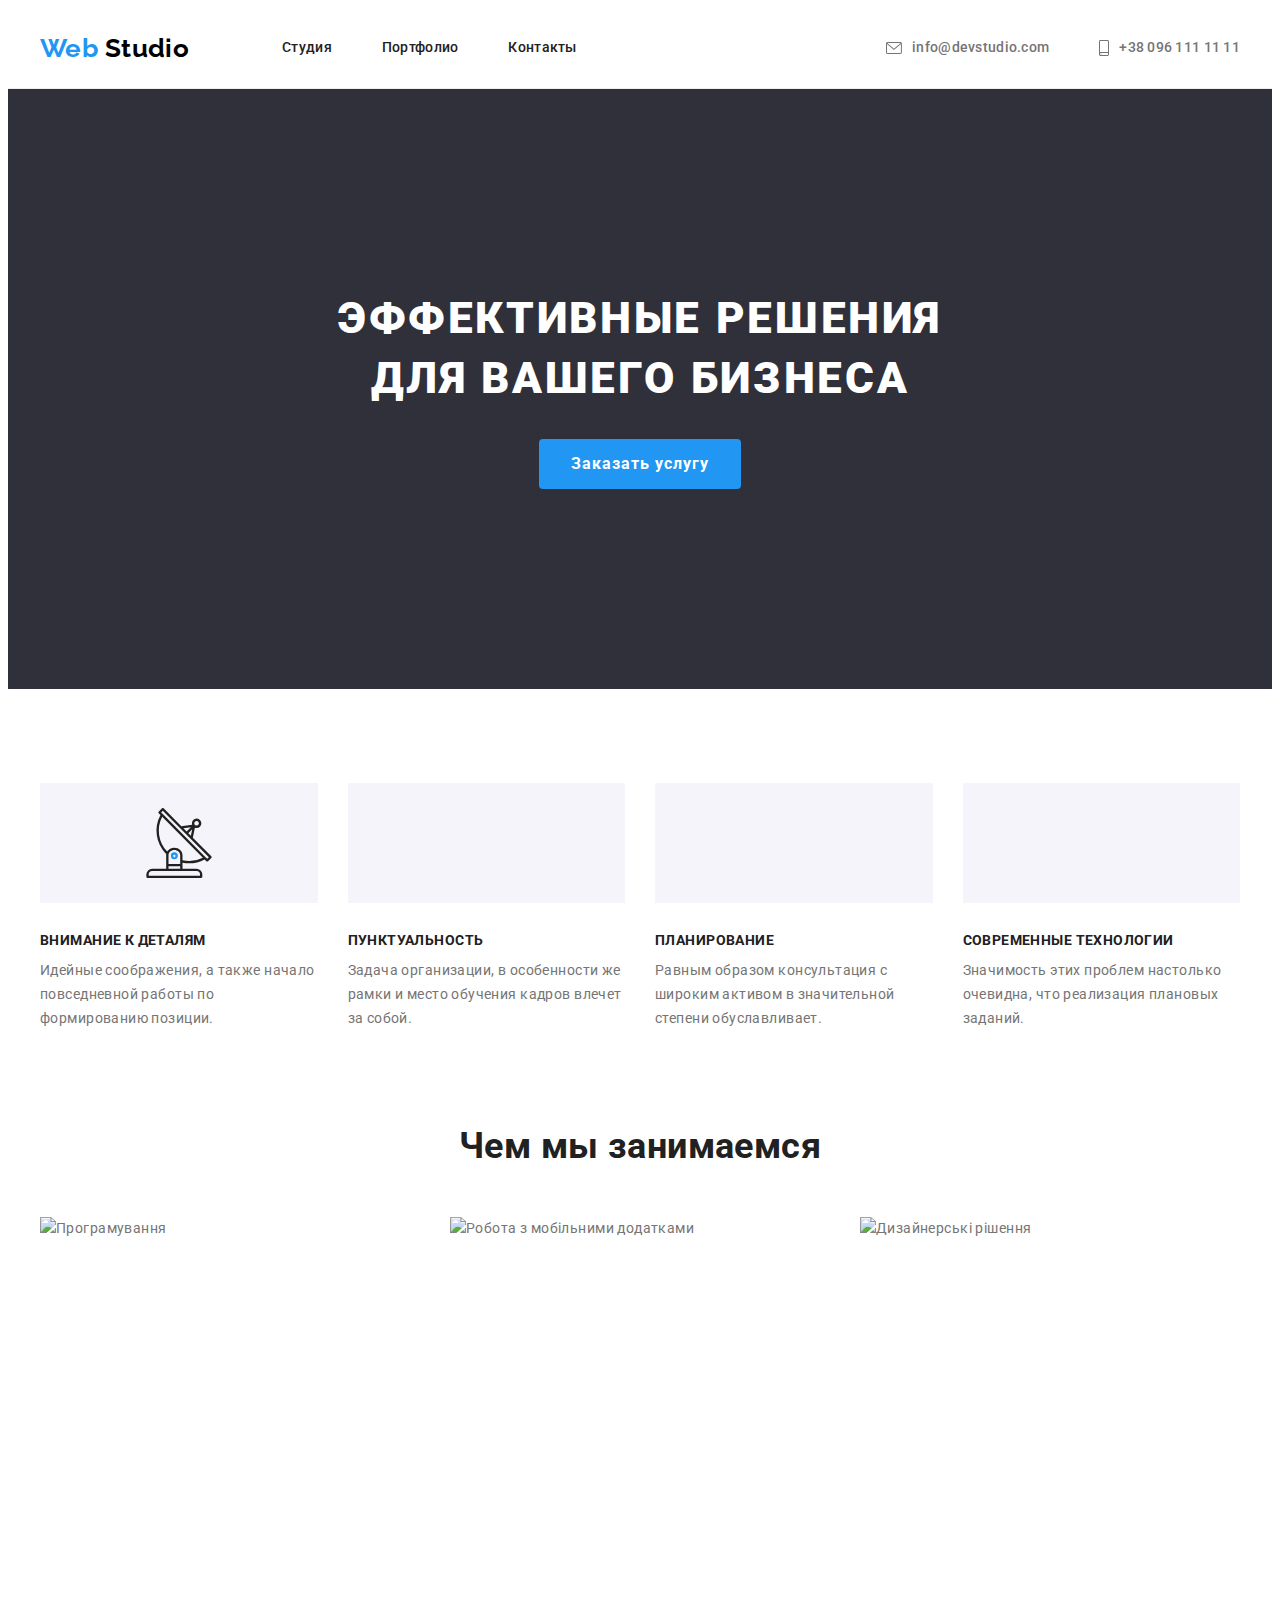
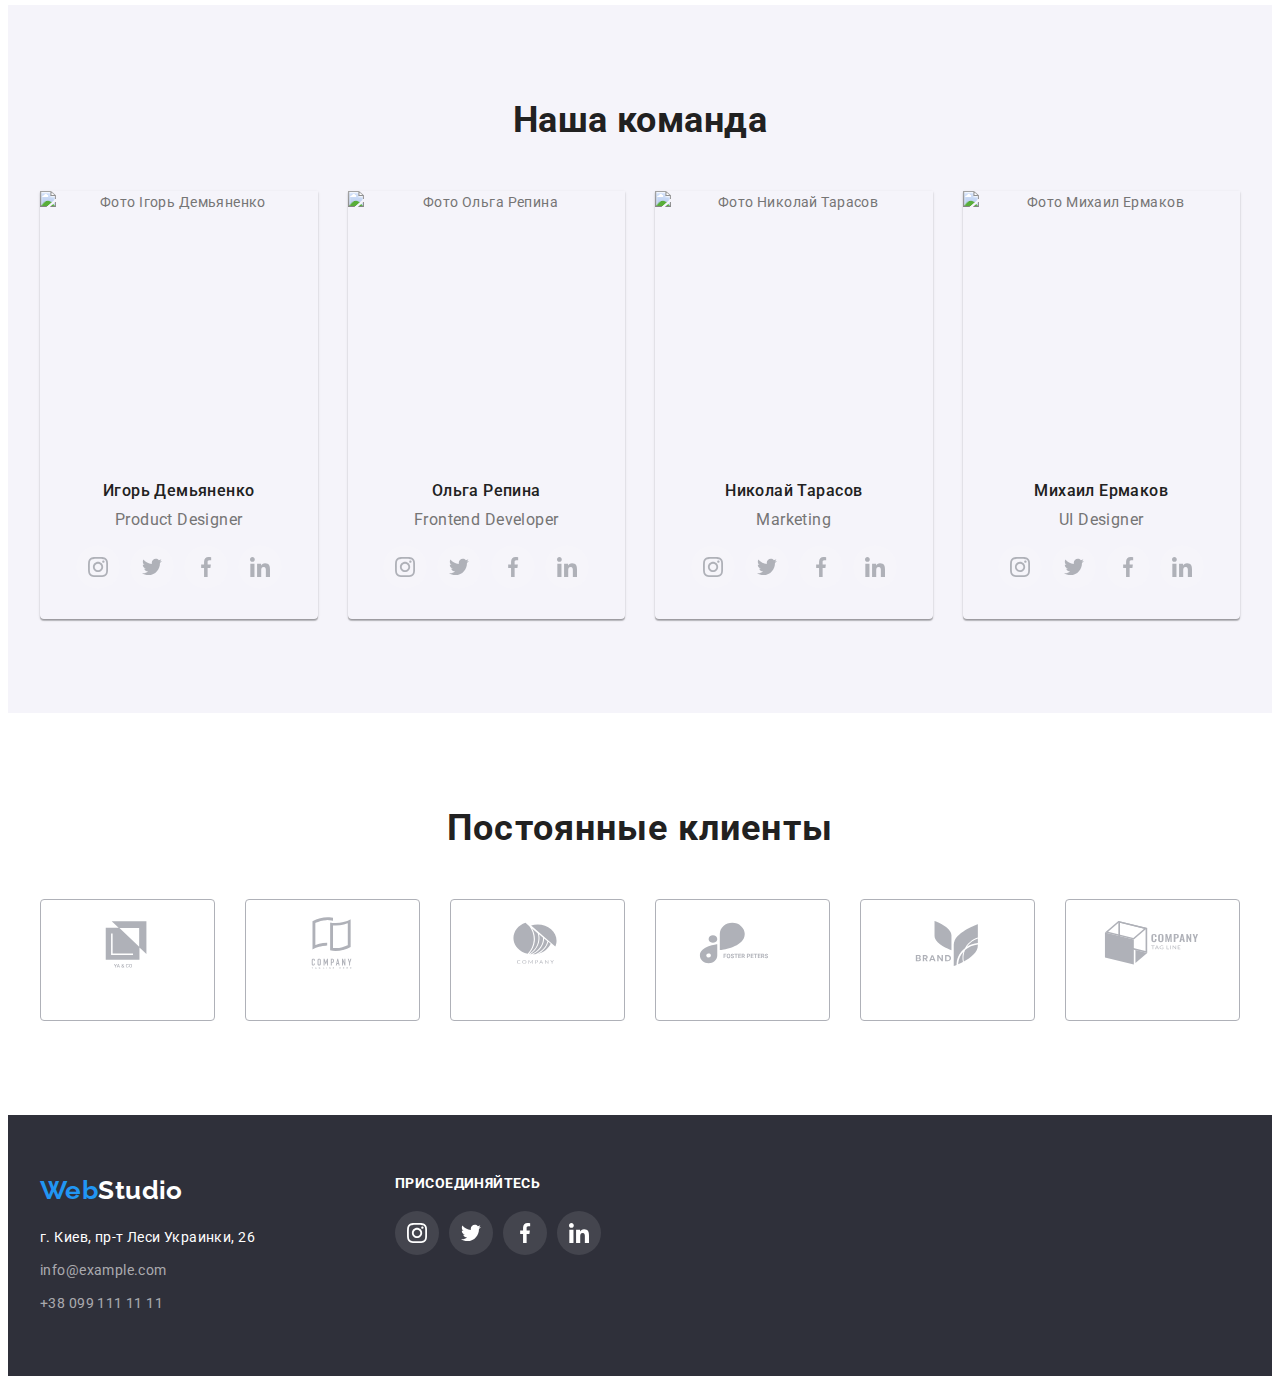
==== index.html @ 9afd5de5 "FLEX4" ====
<!DOCTYPE html>
<html lang="ru">
  <head>
    <meta charset="UTF-8" />
    <meta http-equiv="X-UA-Compatible" content="IE=edge" />
    <meta
      name="viewport"
      content="width=device-width, initial-scale=1.0"
    />
    <title>index.html</title>
    <link
      rel="preconnect"
      href="https://fonts.googleapis.com"
    />
    <link
      rel="preconnect"
      href="https://fonts.gstatic.com"
      crossorigin
    />
    <link
      href="https://fonts.googleapis.com/css2?family=Raleway:wght@700&family=Roboto:wght@400;500;700;900&display=swap"
      rel="stylesheet"
    />
    <link
      rel="stylesheet"
      href="https://cdnjs.cloudflare.com/ajax/libs/modern-normalize/1.1.0/modern-normalize.min.css"
      integrity="sha512-wpPYUAdjBVSE4KJnH1VR1HeZfpl1ub8YT/NKx4PuQ5NmX2tKuGu6U/JRp5y+Y8XG2tV+wKQpNHVUX03MfMFn9Q=="
      crossorigin="anonymous"
      referrerpolicy="no-referrer"
    />
    <link rel="stylesheet" href="./css/style.css" />
  </head>
  <body>
    <header class="page-header">
      <div class="container header-container">
        <nav class="main-nav">
          <a href="https://google.com" class="link logo"
            >Web<span class="logo-black"> Studio</span></a
          >
          <ul class="list site-nav">
            <li class="item">
              <a
                href="./index.html"
                class="header-link link"
                >Студия</a
              >
            </li>
            <li class="item">
              <a
                href="./portfolio.html"
                class="header-link link"
                >Портфолио</a
              >
            </li>
            <li class="item">
              <a href="/Контакты" class="header-link link"
                >Контакты</a
              >
            </li>
          </ul>
        </nav>
        <ul class="auth-nav list">
          <li class="item">
            <a
              href="mailto:info@devstudio.com"
              class="header-link link"
            >
              <svg Width="16px" Height="12px">
                <use
                  href="./images/icons.svg#icon-envelope-hover"
                ></use></svg
              >info@devstudio.com</a
            >
          </li>

          <li class="item">
            <a
              href="tel:+380961111111"
              class="header-link link"
              ><svg Width="10px" Height="16px">
                <use
                  href="./images/icons.svg#icon-smartphone"
                ></use></svg
              >+38 096 111 11 11</a
            >
          </li>
        </ul>
      </div>
    </header>
    <main>
      <section class="hero">
        <div class="container">
          <h1 class="hero-title">
            Эффективные решения для вашего бизнеса
          </h1>
          <button type="button" class="button hero-button">
            Заказать услугу
          </button>
        </div>
      </section>
      <!--Опис-->
      <section class="section">
        <div class="container">
          <h2 class="section-title visually-hidden">
            Особенности работы
          </h2>
          <ul class="card-set list">
            <li class="specifics card-item">
              <h3 class="title icon-antena">
                Внимание к деталям
              </h3>
              <p class="text">
                Идейные соображения, а также начало
                повседневной работы по формированию позиции.
              </p>
            </li>
            <li class="specifics card-item">
              <h3 class="title icon-clock">
                Пунктуальность
              </h3>
              <p class="text">
                Задача организации, в особенности же рамки и
                место обучения кадров влечет за собой.
              </p>
            </li>
            <li class="specifics card-item">
              <h3 class="title icon-diagram">
                Планирование
              </h3>
              <p class="text">
                Равным образом консультация с широким
                активом в значительной степени
                обуславливает.
              </p>
            </li>
            <li class="specifics card-item">
              <h3 class="title icon-astronaut">
                Современные технологии
              </h3>
              <p class="text">
                Значимость этих проблем настолько очевидна,
                что реализация плановых заданий.
              </p>
            </li>
          </ul>
        </div>
      </section>
      <!--Чем мы занимаемся-->
      <section class="section work">
        <div class="container">
          <h2 class="section-title">Чем мы занимаемся</h2>
          <ul class="list card-set">
            <li class="work-title card-item">
              <img
                src="./images/box-1.jpg"
                alt="Програмування"
                width="370"
                height="294"
              />
            </li>
            <li class="work-title card-item">
              <img
                src="./images/box-2.jpg"
                alt="Робота з мобільними додатками"
                width="370"
                height="294"
              />
            </li>
            <li class="work-title card-item">
              <img
                src="./images/box-3.jpg"
                alt="Дизайнерські рішення"
                width="370"
                height="294"
              />
            </li>
          </ul>
        </div>
      </section>
      <!--Наша команда-->
      <section class="section section-team">
        <div class="container">
          <h2 class="section-title">Наша команда</h2>
          <ul class="list comand-list card-set">
            <li class="comand-title card-item">
              <img
                src="./images/img-1.jpg"
                alt="Фото Ігорь  Демьяненко"
                width="270"
                height="260"
              />
              <div class="team-content">
                <h3 class="name">Игорь Демьяненко</h3>
                <p class="profession">Product Designer</p>
                <ul class="social-list">
                  <li class="social-item">
                    <a href="" class="social-link link">
                      <svg class="social-icon">
                        <use
                          href="./images/icons.svg#icon-instagram"
                        ></use>
                      </svg>
                    </a>
                  </li>
                  <li class="social-item">
                    <a href="" class="social-link link">
                      <svg class="social-icon">
                        <use
                          href="./images/icons.svg#icon-twitter"
                        ></use>
                      </svg>
                    </a>
                  </li>
                  <li class="social-item">
                    <a href="" class="social-link link">
                      <svg class="social-icon">
                        <use
                          href="./images/icons.svg#icon-facebook"
                        ></use>
                      </svg>
                    </a>
                  </li>
                  <li class="social-item">
                    <a href="" class="social-link link">
                      <svg class="social-icon">
                        <use
                          href="./images/icons.svg#icon-linkedin"
                        ></use>
                      </svg>
                    </a>
                  </li>
                </ul>
              </div>
            </li>
            <li class="comand-title card-item">
              <img
                src="./images/img-2.jpg"
                alt="Фото Ольга Репина"
                width="270"
                height="260"
              />
              <div class="team-content">
                <h3 class="name">Ольга Репина</h3>
                <p class="profession">Frontend Developer</p>
                <ul class="social-list">
                  <li class="social-item">
                    <a href="" class="social-link link">
                      <svg class="social-icon">
                        <use
                          href="./images/icons.svg#icon-instagram"
                        ></use>
                      </svg>
                    </a>
                  </li>
                  <li class="social-item">
                    <a href="" class="social-link link">
                      <svg class="social-icon">
                        <use
                          href="./images/icons.svg#icon-twitter"
                        ></use>
                      </svg>
                    </a>
                  </li>
                  <li class="social-item">
                    <a href="" class="social-link link">
                      <svg class="social-icon">
                        <use
                          href="./images/icons.svg#icon-facebook"
                        ></use>
                      </svg>
                    </a>
                  </li>
                  <li class="social-item">
                    <a href="" class="social-link link">
                      <svg class="social-icon">
                        <use
                          href="./images/icons.svg#icon-linkedin"
                        ></use>
                      </svg>
                    </a>
                  </li>
                </ul>
              </div>
            </li>
            <li class="comand-title card-item">
              <img
                src="./images/img-3.jpg"
                alt="Фото Николай Тарасов"
                width="270"
                height="260"
              />
              <div class="team-content">
                <h3 class="name">Николай Тарасов</h3>
                <p class="profession">Marketing</p>
                <ul class="social-list">
                  <li class="social-item">
                    <a href="" class="social-link link">
                      <svg class="social-icon">
                        <use
                          href="./images/icons.svg#icon-instagram"
                        ></use>
                      </svg>
                    </a>
                  </li>
                  <li class="social-item">
                    <a href="" class="social-link link">
                      <svg class="social-icon">
                        <use
                          href="./images/icons.svg#icon-twitter"
                        ></use>
                      </svg>
                    </a>
                  </li>
                  <li class="social-item">
                    <a href="" class="social-link link">
                      <svg class="social-icon">
                        <use
                          href="./images/icons.svg#icon-facebook"
                        ></use>
                      </svg>
                    </a>
                  </li>
                  <li class="social-item">
                    <a href="" class="social-link link">
                      <svg class="social-icon">
                        <use
                          href="./images/icons.svg#icon-linkedin"
                        ></use>
                      </svg>
                    </a>
                  </li>
                </ul>
              </div>
            </li>
            <li class="comand-title card-item">
              <img
                src="./images/img-4.jpg"
                alt="Фото Михаил Ермаков"
                width="270"
                height="260"
              />
              <div class="team-content">
                <h3 class="name">Михаил Ермаков</h3>
                <p class="profession">UI Designer</p>
                <ul class="social-list">
                  <li class="social-item">
                    <a href="" class="social-link link">
                      <svg class="social-icon">
                        <use
                          href="./images/icons.svg#icon-instagram"
                        ></use>
                      </svg>
                    </a>
                  </li>
                  <li class="social-item">
                    <a href="" class="social-link link">
                      <svg class="social-icon">
                        <use
                          href="./images/icons.svg#icon-twitter"
                        ></use>
                      </svg>
                    </a>
                  </li>
                  <li class="social-item">
                    <a href="" class="social-link link">
                      <svg class="social-icon">
                        <use
                          href="./images/icons.svg#icon-facebook"
                        ></use>
                      </svg>
                    </a>
                  </li>
                  <li class="social-item">
                    <a href="" class="social-link link">
                      <svg class="social-icon">
                        <use
                          href="./images/icons.svg#icon-linkedin"
                        ></use>
                      </svg>
                    </a>
                  </li>
                </ul>
              </div>
            </li>
          </ul>
        </div>
      </section>
      <section class="section">
        <div class="container">
          <h2 class="client-title">Постоянные клиенты</h2>
          <ul class="card-set list">
            <li class="card-item client-item">
              <a href="" class="client-link link">
                <svg class="client-icon">
                  <use
                    href="./images/icons.svg#icon-Logo"
                  ></use>
                </svg>
              </a>
            </li>
            <li class="card-item client-item">
              <a href="" class="client-link link">
                <svg class="client-icon">
                  <use
                    href="./images/icons.svg#icon-Logo-1"
                  ></use>
                </svg>
              </a>
            </li>
            <li class="card-item client-item">
              <a href="" class="client-link link">
                <svg class="client-icon">
                  <use
                    href="./images/icons.svg#icon-Logo-2"
                  ></use>
                </svg>
              </a>
            </li>
            <li class="card-item client-item">
              <a href="" class="client-link link">
                <svg class="client-icon">
                  <use
                    href="./images/icons.svg#icon-Logo-3"
                  ></use>
                </svg>
              </a>
            </li>
            <li class="card-item client-item">
              <a href="" class="client-link link">
                <svg class="client-icon">
                  <use
                    href="./images/icons.svg#icon-Logo-4"
                  ></use>
                </svg>
              </a>
            </li>
            <li class="card-item client-item">
              <a href="" class="client-link link">
                <svg class="client-icon">
                  <use
                    href="./images/icons.svg#icon-Logo-5"
                  ></use>
                </svg>
              </a>
            </li>
          </ul>
        </div>
      </section>
    </main>
    <footer class="footer">
      <div class="container container-footer">
        <div class="addres">
          <a href="https://google.com" class="link logo"
            >Web<span class="logo-wite">Studio</span></a
          >
          <address>
            <ul class="list addres">
              <li class="tel-link">
                <a
                  href="https://goo.gl/maps/b5aQsz4isbwT1sXW8"
                  target="blank"
                  rel="noopener noreferrer nofollow"
                  class="link footer-link"
                  >г. Киев, пр-т Леси Украинки, 26
                </a>
              </li>
              <li class="tel-link">
                <a
                  href="mailto:info@example.com"
                  class="link footer-link"
                  >info@example.com</a
                ><br />
              </li>
              <li class="tel-link">
                <a
                  href="tel:+380991111111"
                  class="link footer-link"
                  >+38 099 111 11 11</a
                >
              </li>
            </ul>
          </address>
        </div>
        <div class="footer-list">
          <h3 class="footer-title">присоединяйтесь</h3>
          <ul class="social-list">
            <li class="social-item">
              <a href="" class="social-link">
                <svg class="social-icon">
                  <use
                    href="./images/icons.svg#icon-instagram"
                  ></use>
                </svg>
              </a>
            </li>
            <li class="social-item">
              <a href="" class="social-link link">
                <svg class="social-icon">
                  <use
                    href="./images/icons.svg#icon-twitter"
                  ></use>
                </svg>
              </a>
            </li>
            <li class="social-item">
              <a href="" class="social-link link">
                <svg class="social-icon">
                  <use
                    href="./images/icons.svg#icon-facebook"
                  ></use>
                </svg>
              </a>
            </li>
            <li class="social-item">
              <a href="" class="social-link link">
                <svg class="social-icon">
                  <use
                    href="./images/icons.svg#icon-linkedin"
                  ></use>
                </svg>
              </a>
            </li>
          </ul>
        </div>
      </div>
    </footer>
  </body>
</html>
---- css/style.css ----
/*Основной колір тексту #757575 */

/*Другорядний колір тексту #212121 */

/*Колір Веб студіо блакитний #2196F3
 темний #000000; */
/* Колір тексту білий #FFFFFF */
/* Колір тексту ссилок футер  rgba(255, 255, 255, 0.6)*/
:root {
  --primary-text-color: #757575;
  --title-text-color: #212121;
  --accent-color: #2196f3;
  --adres-color: rgba(255, 255, 255, 0.6);
  --button-text-color: #ffffff;
  --button-color: #188ce8;
  --logo-color: #000000;
  --hero-color: #2f303a;
  --background-color: #f5f4fa;
  --border-color: #ececec;
  --link-color: #afb1b8;
}
body {
  color: var(--primary-text-color);
  font-family: "Roboto", sans-serif;
  font-size: 14px;
  line-height: 1.71;
  letter-spacing: 0.03em;
}
h1,
h2,
h3,
p,
ul {
  margin-top: 0;
  margin-bottom: 0;
  list-style: none;
}
img {
  display: block;
  max-width: 100%;
  height: auto;
}
svg {
  fill: currentColor;
}
ul {
  padding-left: 0;
}

.container {
  width: 1200px;
  margin-left: auto;
  margin-right: auto;
  padding-left: 15px;
  padding-right: 15px;
}

.link {
  text-decoration: none;
  color: inherit;
}
.list {
  padding: 0;
  margin: 0;
  list-style: none;
}
.card-set {
  display: flex;
  flex-wrap: wrap;
  margin-left: -30px;
  margin-top: -30px;
}
.card-item {
  margin-left: 30px;
  margin-top: 30px;
}
.icon-back {
  background-color: var(--background-color);
  width: 270px;
  height: 120px;
  align-items: center;
  justify-content: center;
}
.page-header {
  border-bottom: 1px solid var(--border-color);
}
.header-container {
  display: flex;
  align-items: center;
}
.main-nav {
  display: flex;
  align-items: center;
}
.logo {
  color: var(--accent-color);
  font-family: Raleway;
  font-weight: 700;
  font-size: 26px;
  line-height: 1.19;
}
.logo-black {
  color: var(--logo-color);
}
.site-nav {
  color: var(--title-text-color);
  display: flex;
  margin-left: 93px;
}
.header-link::before {
  background-image: url("../images/smartphone.svg");
}
.header-link svg {
  margin-right: 10px;
}
.header-link {
  display: flex;
  align-items: center;
  padding-top: 32px;
  padding-bottom: 32px;
  font-weight: 500;
  line-height: 1.14;
  letter-spacing: 0.02em;
}
.logo-wite {
  color: var(--button-text-color);
}
.site-nav .link:hover,
.site-nav .link:focus {
  color: var(--accent-color);
}

.site-nav .item + .item {
  margin-left: 50px;
}
.auth-nav {
  display: flex;
  margin-left: auto;
}
.auth-nav .item + .item {
  margin-left: 50px;
}
.auth-nav .link:hover,
.auth-nav .link:focus {
  color: var(--accent-color);
}
/*--Hero--*/
.hero {
  padding-top: 200px;
  padding-bottom: 200px;
  background-color: var(--hero-color);
  text-align: center;
  background-image: linear-gradient(
      rgba(47, 48, 58, 0.4),
      rgba(47, 48, 58, 0.4)
    ),
    url(../images/Img-cap.jpg);
  max-width: 1600px;
  background-repeat: no-repeat;
  margin-right: auto;
  margin-left: auto;
}
.hero-title {
  max-width: 696px;
  margin-left: auto;
  margin-right: auto;
  color: var(--button-text-color);
  font-weight: 900;
  font-size: 44px;
  line-height: 1.36;
  letter-spacing: 0.06em;
  text-transform: uppercase;
  margin-bottom: 30px;
}
.button {
  min-width: 200px;
  padding: 10px 32px;
  border-radius: 4px;
  color: var(--button-text-color);
  background-color: var(--accent-color);
  font-family: inherit;
  font-weight: 700;
  font-size: 16px;
  line-height: 1.88;
  letter-spacing: 0.06em;
  border: none;
}
.hero-button {
}
.button:focus,
.button:hover {
  background-color: var(--button-color);
}
/*--Section--*/
.section {
  padding-top: 94px;
  padding-bottom: 94px;
}
.section-title {
  font-size: 36px;
  line-height: 1.17;
  color: var(--title-text-color);
  margin-bottom: 50px;
  text-align: center;
}

/*--Feutures--*/
.specifics {
  flex-basis: calc(100% / 4 - 30px);
}
.specifics .title::before {
  content: "";
  height: 120px;
  background-position: center;
  background-repeat: no-repeat;
  background-color: var(--background-color);
  margin-bottom: 30px;
  display: block;
}
.icon-antena::before {
  background-image: url(../images/antenna.svg);
}
.icon-clock::before {
  background-image: url(../images/Vector.svg);
}
.icon-diagram::before {
  background-image: url(../images/diagram.svg);
}
.icon-astronaut::before {
  background-image: url(../images/astronaut.svg);
}

.title {
  margin-bottom: 10px;
  line-height: 1.14;
  font-size: 14px;
  text-transform: uppercase;
  color: var(--title-text-color);
}

.section-team {
  background-color: var(--background-color);
}
.work {
  padding-top: 0;
}
.work-title {
  flex-basis: calc(100% / 3 - 30px);
}
.comand-title {
  flex-basis: calc(100% / 4 - 30px);
  box-shadow: 0px 1px 3px rgba(0, 0, 0, 0.12),
    0px 1px 1px rgba(0, 0, 0, 0.14),
    0px 2px 1px rgba(0, 0, 0, 0.2);
  border-radius: 0px 0px 4px 4px;
}
.comand-list {
  text-align: center;
}
.social-list {
  display: flex;
  justify-content: center;
}
.social-item {
  width: 44px;
  height: 44px;
}
.social-item:not(:last-child) {
  margin-right: 10px;
}
.social-link:hover,
.social-link:focus {
  background-color: var(--accent-color);
  border-radius: 50%;
}
.social-icon:hover,
.social-icon:focus {
  fill: var(--button-text-color);
}

.social-item :last-child {
  margin-right: 0;
}
.social-link {
  width: 100%;
  height: 100%;
  border-radius: 50%;
  display: flex;
  align-items: center;
  justify-content: center;
  background-color: rgba(255, 255, 255, 0.1);
}
.social-icon {
  width: 20px;
  height: 20px;
  fill: var(--link-color);
}
.team-content {
  padding: 30px;
}
.name {
  color: var(--title-text-color);
  font-weight: 500;
}
.name {
  margin-bottom: 10px;
}
.profession,
.name {
  font-size: 16px;
  line-height: 1.19;
}
.profession {
  margin-bottom: 16px;
}
.client-title {
  text-align: center;
  font-size: 36px;
  line-height: 1.17;
  letter-spacing: 0.03em;
  color: var(--title-text-color);
  margin-bottom: 50px;
}
.client-list {
}

.client-item {
  flex-basis: calc(100% / 6 - 30px);
}
.client-link {
  display: block;
  text-align: center;
  height: 92px;
  border: 1px solid rgba(175, 177, 184, 1);
  border-radius: 4px;
  padding: 14px 28px;
}
.client-icon {
  width: 106px;
  height: 60px;
  fill: #afb1b8;
}
.client-link:hover,
.client-link:focus {
  border: 1px solid var(--accent-color);
}
.client-icon :hover,
.client-icon :focus {
  fill: var(--accent-color);
}

/*Footer*/
.addres {
  font-style: normal;
}
.footer.addres {
  display: flex;
  flex-wrap: wrap;
}
.footer {
  background-color: var(--hero-color);
  padding: 60px 0;
}
.addres {
  margin-right: 70px;
}

.container-footer {
  display: flex;
}
.footer .logo {
  display: block;
  margin-bottom: 20px;
}
.footer-link[target="blank"] {
  color: var(--button-text-color);
}
.footer-link:hover,
.footer-link:focus {
  color: var(--accent-color);
}
.footer .social-icon {
  fill: var (--button-text-color);
}
.footer-link {
  color: var(--adres-color);
  text-decoration: inherit;
}
.tel-link:not(:last-child) {
  margin-bottom: 9px;
}
.footer-list {
  display: flex;
  flex-direction: column;
  justify-content: flex-start;
}
.footer-title {
  font-weight: 700;
  font-size: 14px;
  line-height: 16px;
  letter-spacing: 0.03em;
  text-transform: uppercase;
  color: #ffffff;
  margin-bottom: 20px;
}
.footer-svg {
  display: flex;
}
.footer .social-icon {
  fill: var(--button-text-color);
}

/*Кнопки 2ст*/
.filter-button:focus,
.filter-button:hover {
  background-color: var(--accent-color);
  color: var(--button-text-color);
  box-shadow: 0px 3px 1px rgba(0, 0, 0, 0.25),
    0px 1px 2px rgba(0, 0, 0, 0.025);
}
.filter-list {
  margin-bottom: 50px;
  display: flex;
  flex-wrap: wrap;
  justify-content: center;
}
.filter-list .filter-iteam + .filter-iteam {
  margin-left: 20px;
}
.filter-button {
  border: none;
  padding: 6px 22px;
  border-radius: 4px;
  color: var(--title-text-color);
  font-weight: 500;
  font-size: 16px;
  line-height: 1.63;
  letter-spacing: 0.03em;
  font-family: "Roboto";
}

/*Список проектів*/
.project-list {
}
.project-title {
  flex-basis: calc(100% / 3 - 30px);
}
.project-link :hover,
.project-link :focus {
  box-shadow: 0px 3px 1px rgba(0, 0, 0, 0.1),
    0px 1px 2px rgba(0, 0, 0, 0.08),
    0px 2px 2px rgba(0, 0, 0, 0.12);
}

.project-title {
}
.project-name {
  color: var(--title-text-color);
  font-size: 18px;
  line-height: 2;
  letter-spacing: 0.06em;
  margin-bottom: 4px;
}
.projects {
  padding: 20px 24px;
  border: 1px solid var(--border-color);
  border-top: none;
}
.project {
  font-weight: 400;
  font-size: 16px;
  line-height: 1.88;
}

.visually-hidden {
  position: absolute;
  white-space: nowrap;
  width: 1px;
  height: 1px;
  overflow: hidden;
  border: 0;
  padding: 0;
  clip: rect(0 0 0 0);
  clip-path: inset(50%);
  margin: -1px;
}
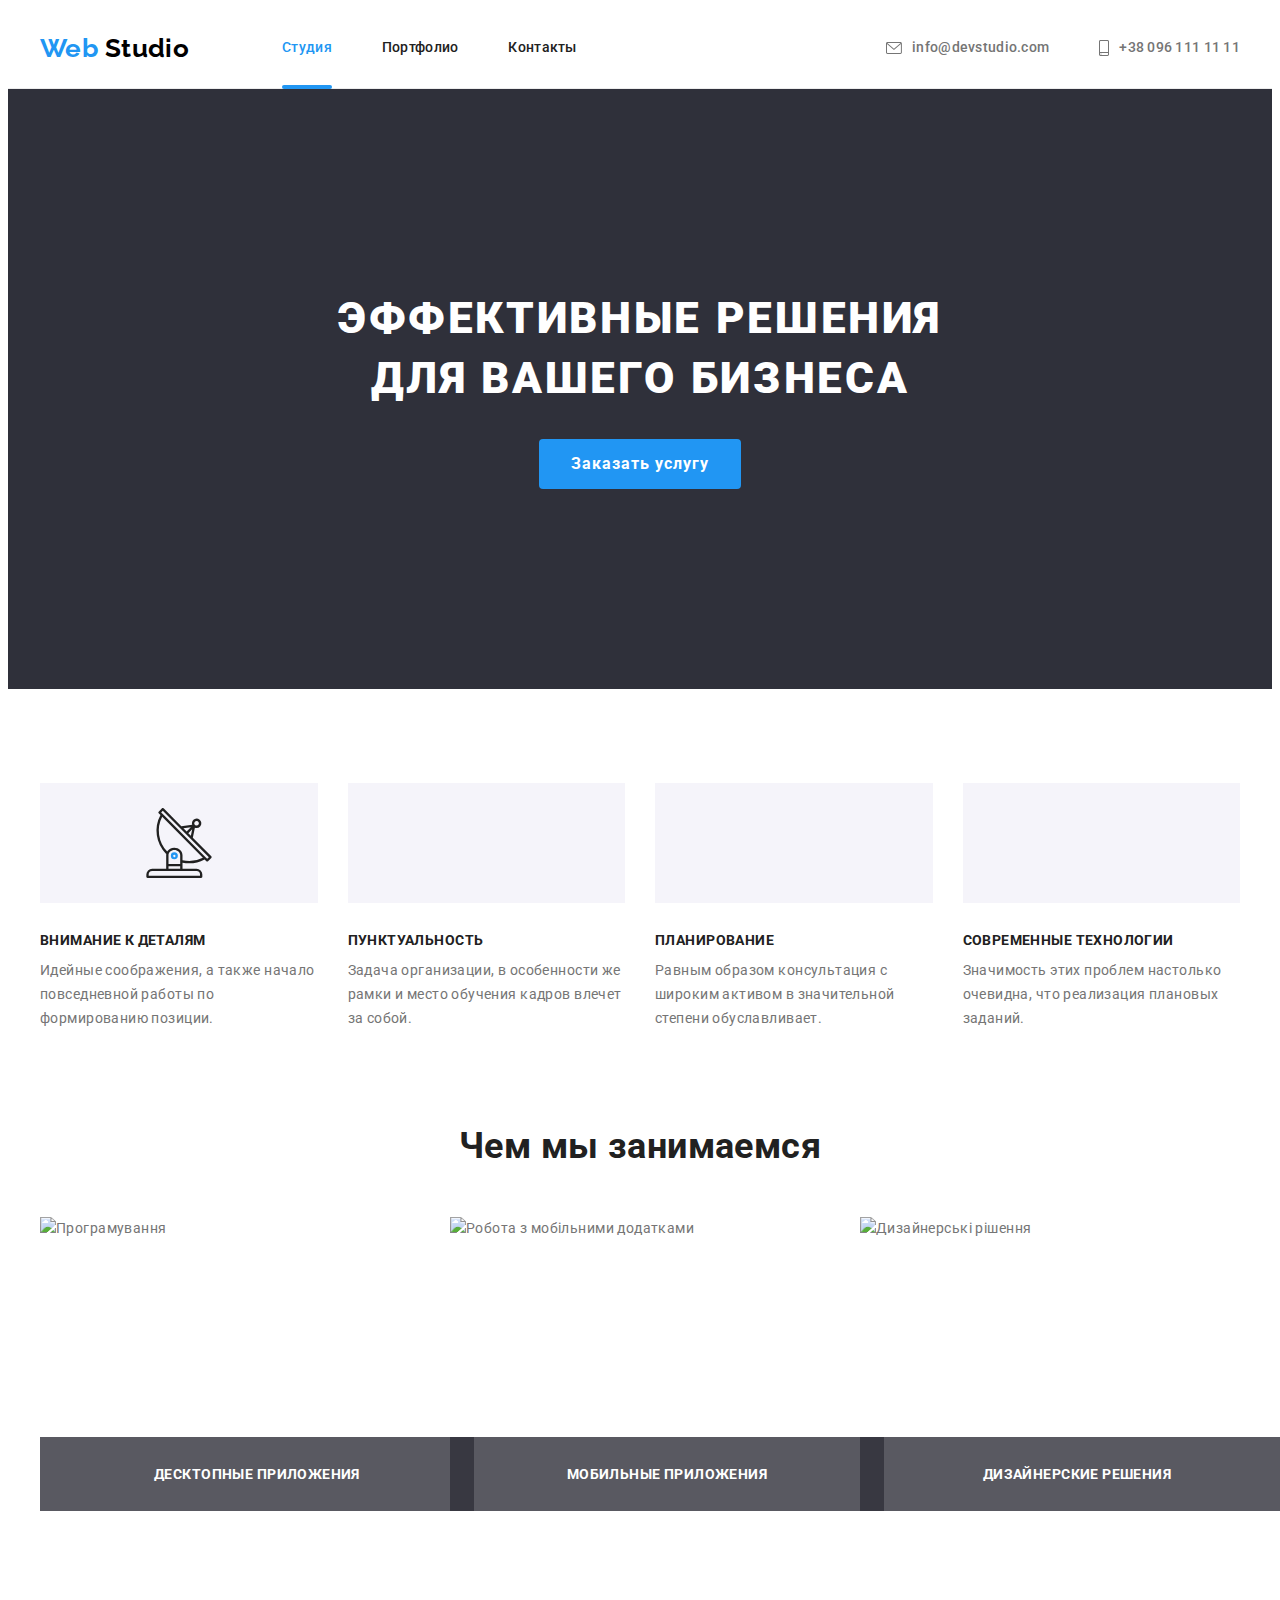
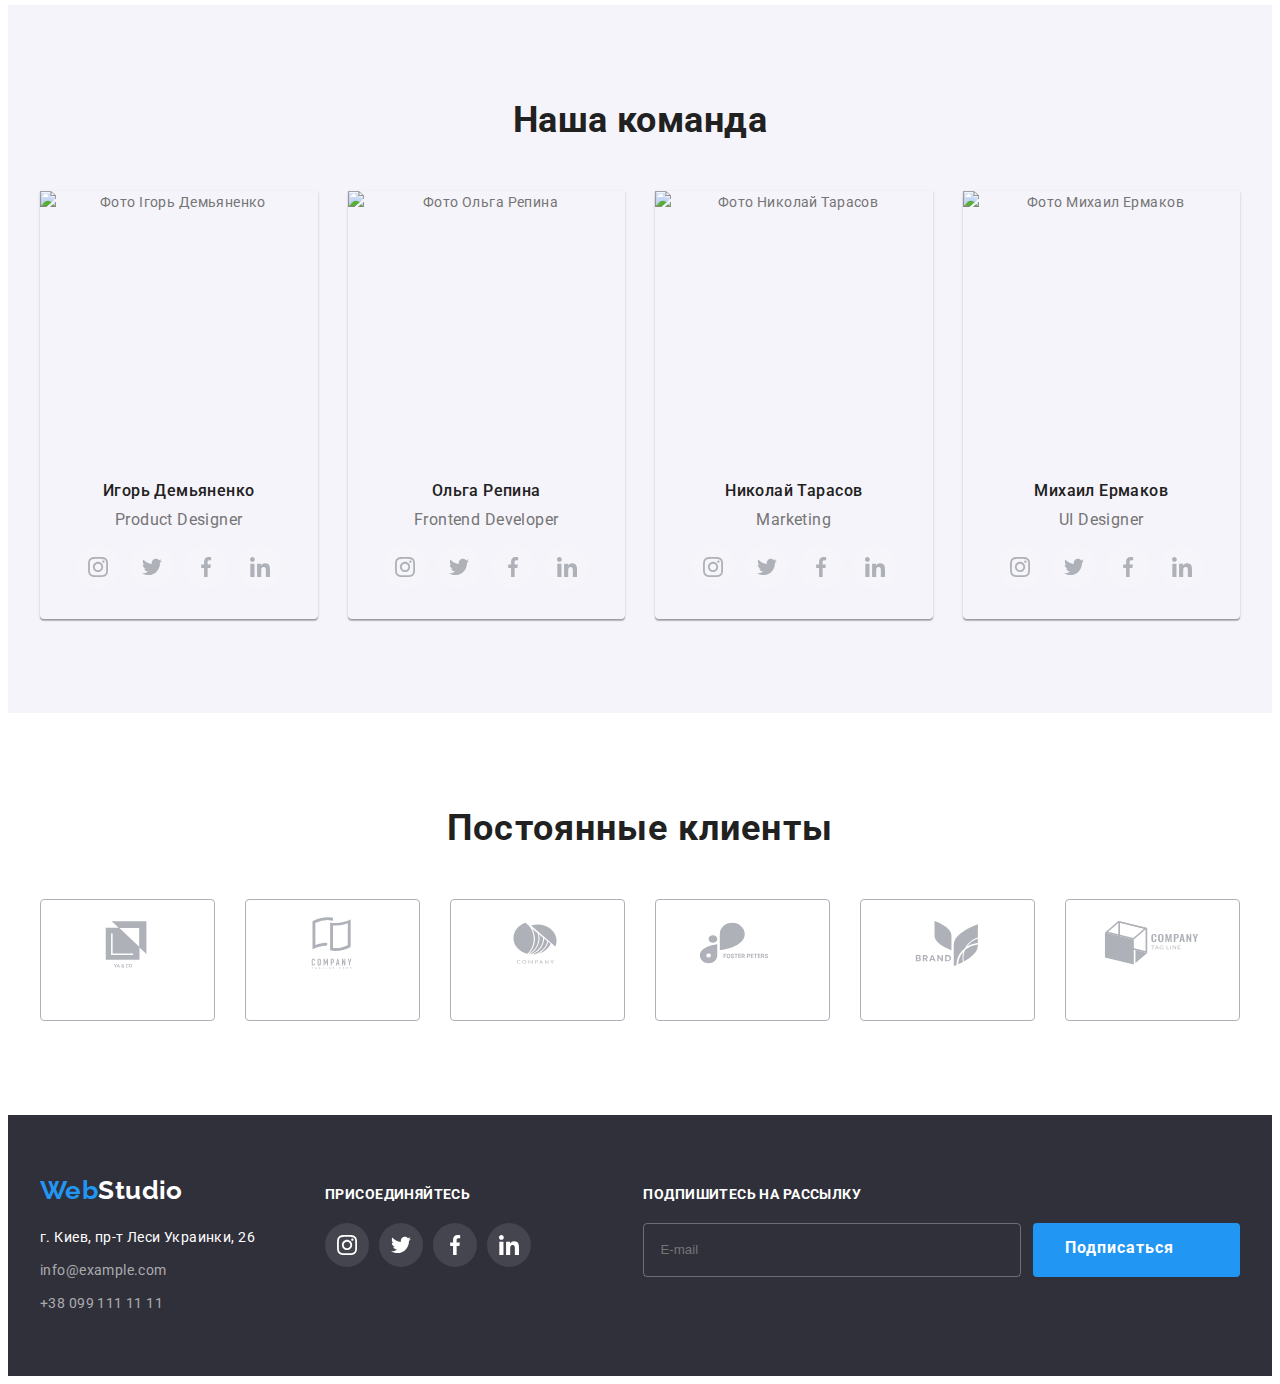
==== commit 8fa77929: "Corrected modal" ====
--- a/index.html
+++ b/index.html
@@ -41,7 +41,7 @@
             <li class="item">
               <a
                 href="./index.html"
-                class="header-link link"
+                class="header-link current-link link"
                 >Студия</a
               >
             </li>
@@ -65,7 +65,7 @@
               href="mailto:info@devstudio.com"
               class="header-link link"
             >
-              <svg Width="16px" Height="12px">
+              <svg Width="16" Height="12">
                 <use
                   href="./images/icons.svg#icon-envelope-hover"
                 ></use></svg
@@ -77,7 +77,7 @@
             <a
               href="tel:+380961111111"
               class="header-link link"
-              ><svg Width="10px" Height="16px">
+              ><svg Width="10" Height="16">
                 <use
                   href="./images/icons.svg#icon-smartphone"
                 ></use></svg
@@ -93,7 +93,11 @@
           <h1 class="hero-title">
             Эффективные решения для вашего бизнеса
           </h1>
-          <button type="button" class="button hero-button">
+          <button
+            type="button"
+            class="button"
+            data-modal-open
+          >
             Заказать услугу
           </button>
         </div>
@@ -157,6 +161,11 @@
                 width="370"
                 height="294"
               />
+              <div class="work-title-text">
+                <h3 class="text-work">
+                  Десктопные приложения
+                </h3>
+              </div>
             </li>
             <li class="work-title card-item">
               <img
@@ -165,6 +174,11 @@
                 width="370"
                 height="294"
               />
+              <div class="work-title-text">
+                <h3 class="text-work">
+                  Мобильные приложения
+                </h3>
+              </div>
             </li>
             <li class="work-title card-item">
               <img
@@ -173,6 +187,11 @@
                 width="370"
                 height="294"
               />
+              <div class="work-title-text">
+                <h3 class="text-work">
+                  Дизайнерские решения
+                </h3>
+              </div>
             </li>
           </ul>
         </div>
@@ -449,12 +468,12 @@
     </main>
     <footer class="footer">
       <div class="container container-footer">
-        <div class="addres">
+        <div class="footer-item">
           <a href="https://google.com" class="link logo"
             >Web<span class="logo-wite">Studio</span></a
           >
           <address>
-            <ul class="list addres">
+            <ul class="list addres-list">
               <li class="tel-link">
                 <a
                   href="https://goo.gl/maps/b5aQsz4isbwT1sXW8"
@@ -481,8 +500,8 @@
             </ul>
           </address>
         </div>
-        <div class="footer-list">
-          <h3 class="footer-title">присоединяйтесь</h3>
+        <div class="footer-item">
+          <h2 class="footer-title">присоединяйтесь</h2>
           <ul class="social-list">
             <li class="social-item">
               <a href="" class="social-link">
@@ -522,7 +541,152 @@
             </li>
           </ul>
         </div>
+        <div class="footer-item">
+          <h2 class="footer-title">
+            Подпишитесь на рассылку
+          </h2>
+          <form class="footer-top-email">
+            <input
+              type="email"
+              name="footer-email"
+              class="footer-input"
+              required
+              id="footer-email"
+              placeholder="E-mail"
+            />
+            <button type="submit" class="button">
+              Подписаться<svg
+                class="send-icon"
+                width="24"
+                height="24"
+              >
+                <use
+                  href="./images/icons.svg#icon-icon-send"
+                ></use>
+              </svg>
+            </button>
+          </form>
+        </div>
       </div>
     </footer>
+    <div class="backdrop is-hidden" data-modal>
+      <div class="modal">
+        <button
+          type="button"
+          class="close-btn"
+          data-modal-close
+        >
+          <svg class="icon-close">
+            <use href="./images/icons.svg#icon-close"></use>
+          </svg>
+        </button>
+        <h2 class="modal-title">
+          Оставьте свои данные, мы вам перезвоним
+        </h2>
+        <form>
+          <div class="modal-field">
+            <label class="modal-lable" for="user-name"
+              >Имя</label
+            >
+            <div class="input-wrap">
+              <input
+                type="text"
+                name="user-name"
+                class="modal-input"
+                required
+                id="user-name"
+              />
+              <svg
+                class="modal-icon"
+                width="18"
+                height="18"
+              >
+                <use
+                  href="./images/icons.svg#icon-Vector-1"
+                ></use>
+              </svg>
+            </div>
+          </div>
+          <div class="modal-field">
+            <label class="modal-lable" for="user-tel"
+              >Телефон</label
+            >
+            <div class="input-wrap">
+              <input
+                type="tel"
+                name="user-tel"
+                class="modal-input"
+                required
+                id="user-tel"
+              />
+              <svg
+                class="modal-icon"
+                width="18"
+                height="18"
+              >
+                <use
+                  href="./images/icons.svg#icon-Vector-2"
+                ></use>
+              </svg>
+            </div>
+          </div>
+          <div class="modal-field">
+            <label class="modal-lable" for="user-email"
+              >Почта</label
+            >
+            <div class="input-wrap">
+              <input
+                type="email"
+                name="user-email"
+                class="modal-input"
+                required
+                id="user-email"
+              />
+              <svg
+                class="modal-icon"
+                width="18"
+                height="18"
+              >
+                <use
+                  href="./images/icons.svg#icon-Vector-3"
+                ></use>
+              </svg>
+            </div>
+          </div>
+          <div class="modal-comments">
+            <label class="modal-lable" for="user-text"
+              >Комментарий</label
+            >
+            <textarea
+              class="modal-text"
+              name="user-text"
+              id="user-text"
+              cols="30"
+              rows="10"
+              placeholder="Введите текст"
+            ></textarea>
+          </div>
+          <div class="modal-top-check">
+            <input
+              type="checkbox"
+              name="privacy"
+              value="true"
+              class="modal-check visually-hidden"
+              id="privacy"
+            />
+            <label for="privacy" class="check-text">
+              Соглашаюсь с рассылкой и принимаю
+              <a href="" class="check-title">
+                Условия договора</a
+              >
+            </label>
+            <button type="submit" class="button">
+              Отправить
+            </button>
+          </div>
+        </form>
+      </div>
+    </div>
+    <script src="./js/modal.js"></script>
   </body>
 </html>
--- a/css/style.css
+++ b/css/style.css
@@ -18,6 +18,7 @@
   --background-color: #f5f4fa;
   --border-color: #ececec;
   --link-color: #afb1b8;
+  --transition: 250ms cubic-bezier(0.4, 0, 0.2, 1);
 }
 body {
   color: var(--primary-text-color);
@@ -40,11 +41,15 @@
   max-width: 100%;
   height: auto;
 }
-svg {
+/* svg {
   fill: currentColor;
-}
+} */
 ul {
   padding-left: 0;
+}
+
+address {
+  font-style: normal;
 }
 
 .container {
@@ -107,9 +112,7 @@
   display: flex;
   margin-left: 93px;
 }
-.header-link::before {
-  background-image: url("../images/smartphone.svg");
-}
+
 .header-link svg {
   margin-right: 10px;
 }
@@ -121,12 +124,27 @@
   font-weight: 500;
   line-height: 1.14;
   letter-spacing: 0.02em;
+  fill: currentColor;
+  transition: color var(--transition);
+}
+.item {
+  position: relative;
+}
+.header-link.current-link::after {
+  position: absolute;
+  content: "";
+  bottom: -1px;
+  width: 100%;
+  height: 4px;
+  border-radius: 2px;
+  background-color: var(--accent-color);
 }
 .logo-wite {
   color: var(--button-text-color);
 }
 .site-nav .link:hover,
-.site-nav .link:focus {
+.site-nav .link:focus,
+.current-link {
   color: var(--accent-color);
 }
 
@@ -173,6 +191,11 @@
   margin-bottom: 30px;
 }
 .button {
+  display: flex;
+  justify-content: center;
+  align-content: center;
+  margin-left: auto;
+  margin-right: auto;
   min-width: 200px;
   padding: 10px 32px;
   border-radius: 4px;
@@ -184,9 +207,10 @@
   line-height: 1.88;
   letter-spacing: 0.06em;
   border: none;
-}
-.hero-button {
-}
+  transition: background-color var(--transition);
+  cursor: pointer;
+}
+
 .button:focus,
 .button:hover {
   background-color: var(--button-color);
@@ -246,7 +270,24 @@
 }
 .work-title {
   flex-basis: calc(100% / 3 - 30px);
-}
+  position: relative;
+}
+.work-title-text {
+  position: absolute;
+  width: 100%;
+  padding: 27px;
+  background-color: rgba(47, 48, 58, 0.8);
+  color: var(--button-text-color);
+  text-align: center;
+  bottom: 0;
+}
+.text-work {
+  font-size: 14px;
+  line-height: 1.43;
+  letter-spacing: 0.03em;
+  text-transform: uppercase;
+}
+
 .comand-title {
   flex-basis: calc(100% / 4 - 30px);
   box-shadow: 0px 1px 3px rgba(0, 0, 0, 0.12),
@@ -271,11 +312,7 @@
 .social-link:hover,
 .social-link:focus {
   background-color: var(--accent-color);
-  border-radius: 50%;
-}
-.social-icon:hover,
-.social-icon:focus {
-  fill: var(--button-text-color);
+  color: var(--button-text-color);
 }
 
 .social-item :last-child {
@@ -289,11 +326,14 @@
   align-items: center;
   justify-content: center;
   background-color: rgba(255, 255, 255, 0.1);
+  color: var(--link-color);
+  transition: color var(--transition),
+    background-color var(--transition);
 }
 .social-icon {
   width: 20px;
   height: 20px;
-  fill: var(--link-color);
+  fill: currentColor;
 }
 .team-content {
   padding: 30px;
@@ -321,8 +361,8 @@
   color: var(--title-text-color);
   margin-bottom: 50px;
 }
-.client-list {
-}
+/* .client-list {
+} */
 
 .client-item {
   flex-basis: calc(100% / 6 - 30px);
@@ -331,42 +371,37 @@
   display: block;
   text-align: center;
   height: 92px;
-  border: 1px solid rgba(175, 177, 184, 1);
+  border: 1px solid currentColor;
   border-radius: 4px;
   padding: 14px 28px;
+  color: var(--link-color);
+  transition: color var(--transition);
 }
 .client-icon {
   width: 106px;
   height: 60px;
-  fill: #afb1b8;
+  fill: currentColor;
 }
 .client-link:hover,
 .client-link:focus {
-  border: 1px solid var(--accent-color);
-}
-.client-icon :hover,
-.client-icon :focus {
-  fill: var(--accent-color);
+  color: var(--accent-color);
 }
 
 /*Footer*/
-.addres {
-  font-style: normal;
-}
-.footer.addres {
-  display: flex;
-  flex-wrap: wrap;
-}
+
 .footer {
   background-color: var(--hero-color);
   padding: 60px 0;
 }
-.addres {
+.footer-item:not(:last-child) {
   margin-right: 70px;
 }
-
+.footer-item:last-child {
+  margin-left: auto;
+}
 .container-footer {
   display: flex;
+  align-items: baseline;
 }
 .footer .logo {
   display: block;
@@ -385,29 +420,51 @@
 .footer-link {
   color: var(--adres-color);
   text-decoration: inherit;
+  transition: color var(--transition);
 }
 .tel-link:not(:last-child) {
   margin-bottom: 9px;
 }
-.footer-list {
-  display: flex;
-  flex-direction: column;
-  justify-content: flex-start;
-}
+
 .footer-title {
   font-weight: 700;
   font-size: 14px;
-  line-height: 16px;
+  line-height: 1.14;
   letter-spacing: 0.03em;
   text-transform: uppercase;
-  color: #ffffff;
+  color: var(--button-text-color);
   margin-bottom: 20px;
 }
 .footer-svg {
   display: flex;
 }
 .footer .social-icon {
-  fill: var(--button-text-color);
+  color: var(--button-text-color);
+}
+
+.footer-input {
+  min-width: 358px;
+  height: 50px;
+  padding-left: 16px;
+  background: transparent;
+  margin-right: 12px;
+  border: 1px solid rgba(255, 255, 255, 0.3);
+  border-radius: 4px;
+  transition: border var(--transition);
+}
+.footer-input:hover,
+.footer-input:focus {
+  border: 1px solid var(--button-color);
+  outline: none;
+  color: inherit;
+}
+
+.footer-top-email {
+  display: flex;
+}
+
+.send-icon {
+  margin-left: 10px;
 }
 
 /*Кнопки 2ст*/
@@ -437,23 +494,35 @@
   line-height: 1.63;
   letter-spacing: 0.03em;
   font-family: "Roboto";
+  transition: color var(--transition),
+    background-color var(--transition),
+    box-shadow var(--transition);
 }
 
 /*Список проектів*/
-.project-list {
-}
+/* .project-list {
+} */
 .project-title {
   flex-basis: calc(100% / 3 - 30px);
 }
-.project-link :hover,
-.project-link :focus {
+.project-link {
+  display: flex;
+  flex-direction: column;
+  position: relative;
+  transition: box-shadow var(--transition);
+}
+.project-link:hover,
+.project-link:focus {
   box-shadow: 0px 3px 1px rgba(0, 0, 0, 0.1),
     0px 1px 2px rgba(0, 0, 0, 0.08),
     0px 2px 2px rgba(0, 0, 0, 0.12);
 }
 
-.project-title {
-}
+.project-link:hover .project-text,
+.project-link:focus .project-text {
+  transform: translateY(0);
+}
+
 .project-name {
   color: var(--title-text-color);
   font-size: 18px;
@@ -470,6 +539,22 @@
   font-weight: 400;
   font-size: 16px;
   line-height: 1.88;
+}
+.project-wrap {
+  position: relative;
+  overflow: hidden;
+}
+.project-text {
+  position: absolute;
+  top: 0;
+  height: 100%;
+  font-size: 18px;
+  line-height: 1.56;
+  background-color: rgba(33, 150, 243, 0.9);
+  color: rgba(255, 255, 255, 1);
+  padding: 63px 24px;
+  transform: translateY(100%);
+  transition: transform var(--transition);
 }
 
 .visually-hidden {
@@ -484,3 +569,164 @@
   clip-path: inset(50%);
   margin: -1px;
 }
+/* ---------backdrop-------------- */
+.backdrop {
+  width: 100%;
+  height: 100%;
+  background-color: rgba(0, 0, 0, 0.2);
+  position: fixed;
+  top: 0;
+  transition: opacity var(--transition),
+    visibility var(--transition);
+}
+.backdrop.is-hidden .modal {
+  transform: translate(-50%, -50%) scale(0);
+}
+.modal {
+  width: 528px;
+  min-height: 581px;
+  padding: 40px;
+  margin: 0 auto;
+  position: absolute;
+  top: 50%;
+  left: 50%;
+  transform: translate(-50%, -50%) scale(1);
+  transition: transform var(--transition);
+  background-color: rgba(255, 255, 255, 1);
+  border-radius: 4px;
+}
+
+.close-btn {
+  display: flex;
+  align-items: center;
+  width: 30px;
+  height: 30px;
+  fill: #000000;
+  background-color: transparent;
+  border-color: rgba(0, 0, 0, 0.1);
+  border-radius: 50%;
+  position: absolute;
+  top: 8px;
+  right: 8px;
+}
+
+.modal-title {
+  font-size: 20px;
+  line-height: 1.15;
+  text-align: center;
+  letter-spacing: 0.03em;
+  margin-bottom: 12px;
+}
+.modal-field {
+  margin-bottom: 10px;
+}
+
+.modal-input {
+  width: 100%;
+  height: 40px;
+  border: 1px solid rgba(33, 33, 33, 0.2);
+  border-radius: 4px;
+  padding-left: 42px;
+  outline: none;
+  transition: color var(--transition);
+  transition: border var(--transition);
+}
+.modal-input:hover,
+.modal-input:focus,
+.modal-text:hover,
+.modal-text:focus {
+  fill: var(--accent-color);
+  border: 1px solid var(--accent-color);
+}
+
+.modal-input:hover + .modal-icon,
+.modal-input:focus + .modal-icon {
+  fill: var(--accent-color);
+}
+.modal-text {
+  width: 100%;
+  height: 120px;
+  border: 1px solid rgba(33, 33, 33, 0.2);
+  border-radius: 4px;
+  resize: none;
+  padding: 12px 16px;
+  outline: none;
+}
+
+.modal-lable {
+  font-size: 12px;
+  line-height: 1.17;
+  letter-spacing: 0.01em;
+  color: #757575;
+  display: block;
+  margin-bottom: 4px;
+}
+
+.icon-close {
+  width: 18px;
+  height: 18px;
+}
+.icon-close:hover,
+.icon-close:focus {
+  fill: var(--accent-color);
+  cursor: pointer;
+}
+.is-hidden {
+  visibility: hidden;
+  opacity: 0;
+  pointer-events: none;
+}
+.input-wrap {
+  position: relative;
+  transition: fill var(--transition),
+    border var(--transition);
+}
+
+.modal-icon {
+  position: absolute;
+  left: 12px;
+  top: 50%;
+  transform: translateY(-50%);
+  transition: fill var(--transition);
+}
+.modal-comments {
+  margin-bottom: 20px;
+}
+.modal-text::placeholder {
+  color: rgba(117, 117, 117, 0.5);
+}
+.modal-check:checked + .check-text::before {
+  background-image: url(../images/Vector-5.svg);
+  background-color: var(--button-color);
+  border: none;
+  background-repeat: no-repeat;
+  background-position: center;
+}
+
+.check-text {
+  font-weight: 400;
+  letter-spacing: 0.03em;
+  color: var(--primary-text-color);
+  margin-bottom: 30px;
+  display: flex;
+  align-items: center;
+  justify-content: center;
+  cursor: pointer;
+}
+
+.check-text::before {
+  content: "";
+  width: 16px;
+  height: 15px;
+  border: 2px solid var(--title-text-color);
+  border-radius: 2px;
+  margin-right: 7px;
+}
+.modal-top-check {
+  display: block;
+  text-align: center;
+}
+.check-title {
+  color: var(--accent-color);
+  margin-left: 4px;
+}
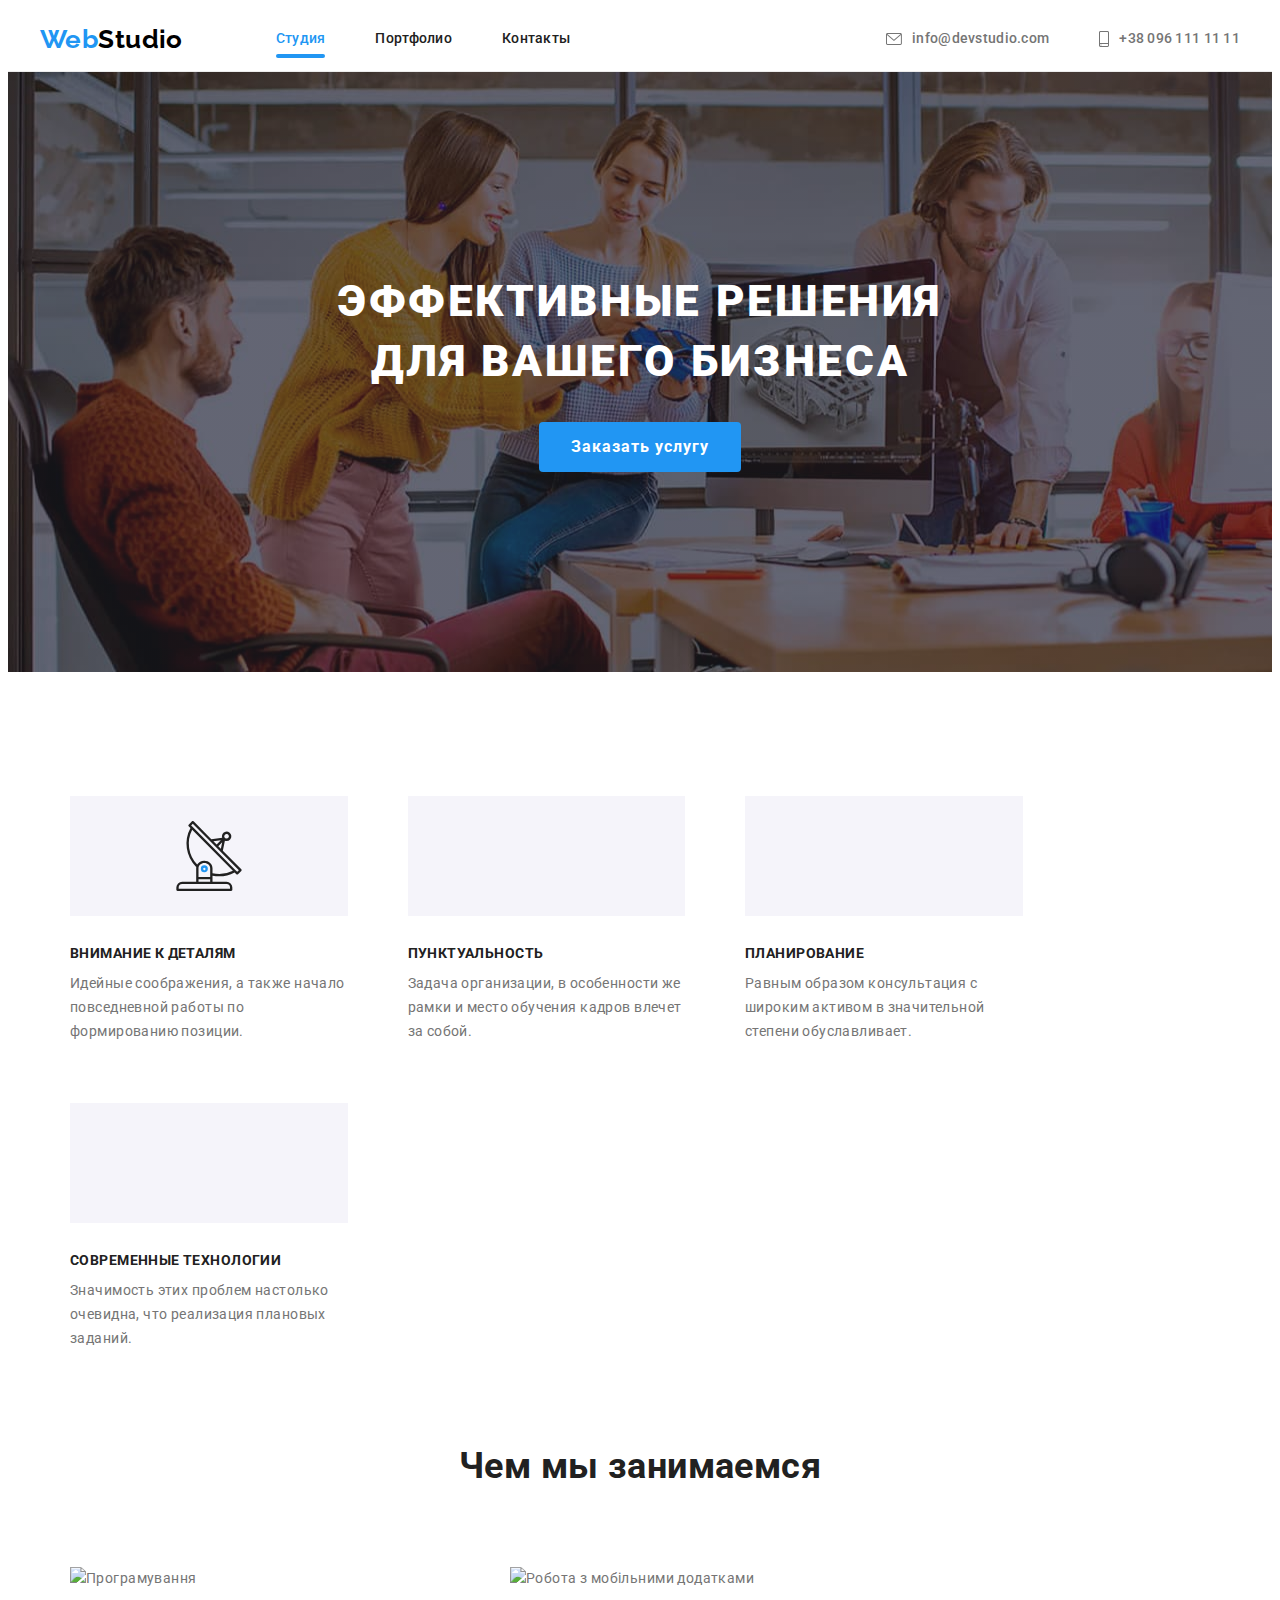
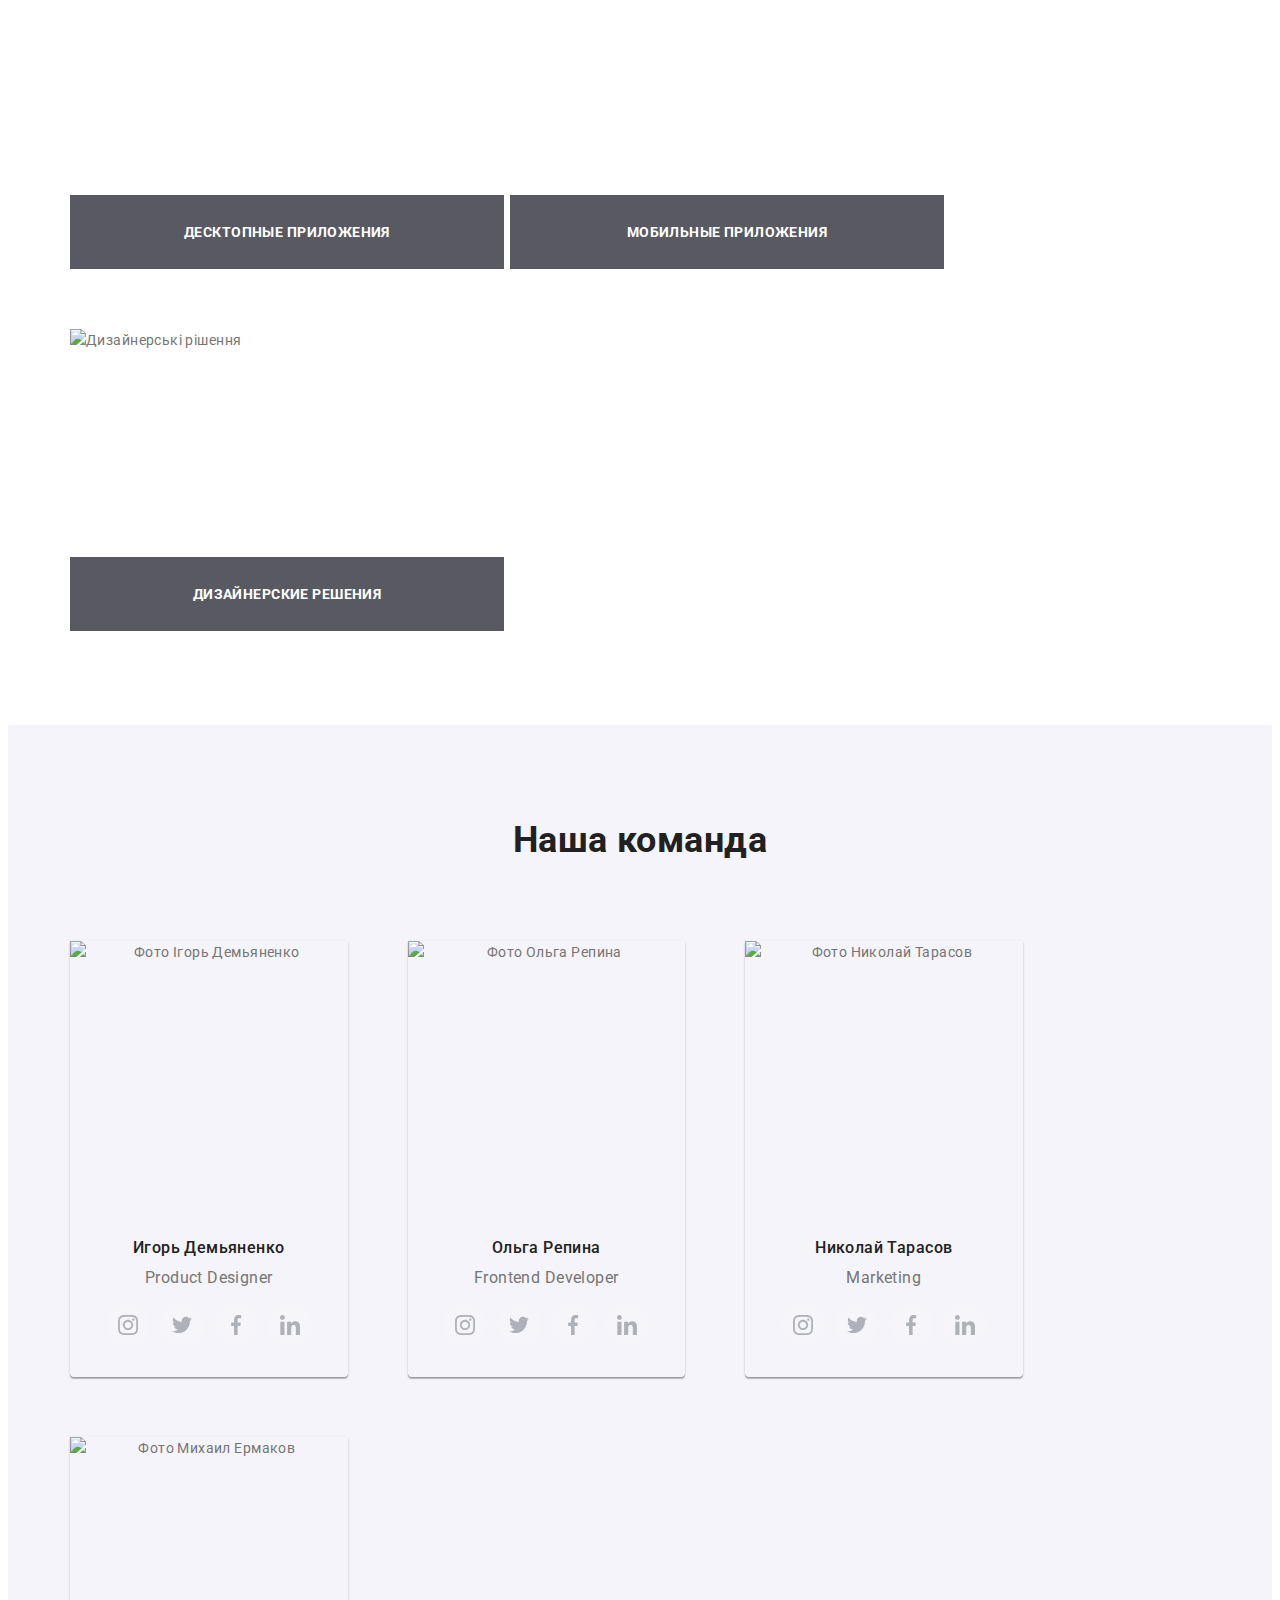
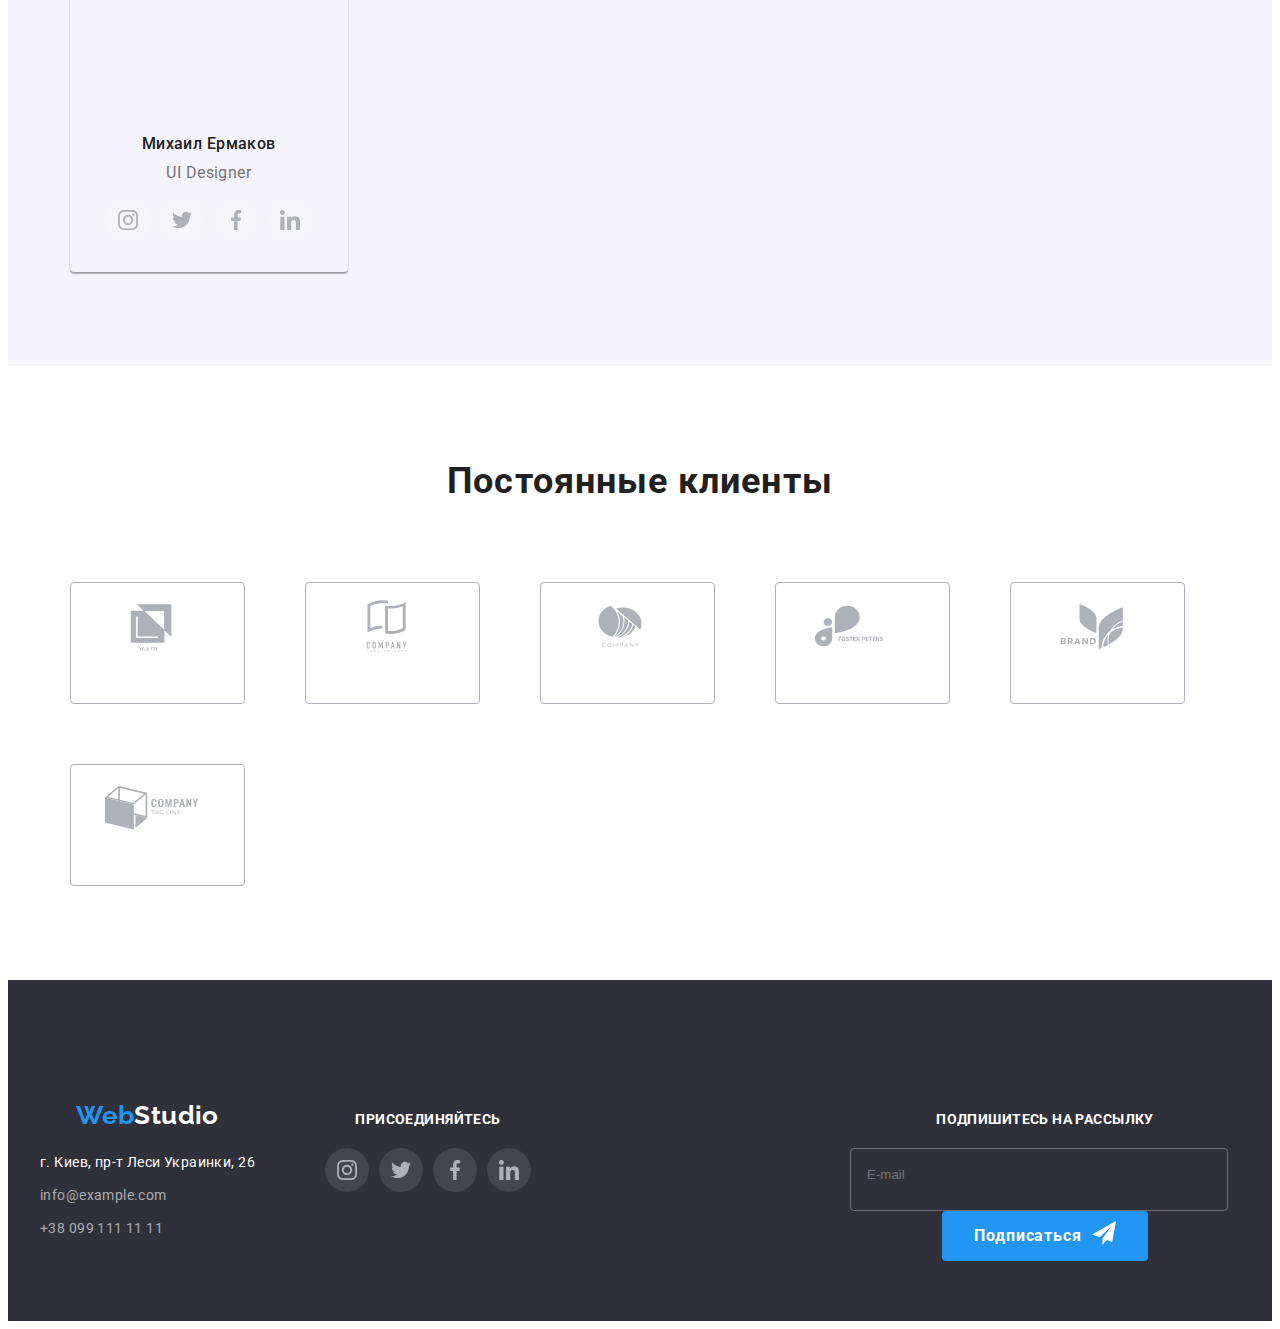
==== commit b566a9c3: "start mobil" ====
--- a/index.html
+++ b/index.html
@@ -29,31 +29,32 @@
       referrerpolicy="no-referrer"
     />
     <link rel="stylesheet" href="./css/style.css" />
+    <link rel="stylesheet" href="./css/main.min.css" />
   </head>
   <body>
-    <header class="page-header">
+    <header class="header">
       <div class="container header-container">
         <nav class="main-nav">
-          <a href="https://google.com" class="link logo"
-            >Web<span class="logo-black"> Studio</span></a
+          <a href="https://google.com" class="header__logo link logo"
+            >Web<span class="logo__black">Studio</span></a
           >
           <ul class="list site-nav">
             <li class="item">
               <a
                 href="./index.html"
-                class="header-link current-link link"
+                class="item__link current-link link"
                 >Студия</a
               >
             </li>
             <li class="item">
               <a
                 href="./portfolio.html"
-                class="header-link link"
+                class="item__link link"
                 >Портфолио</a
               >
             </li>
             <li class="item">
-              <a href="/Контакты" class="header-link link"
+              <a href="/Контакты" class="item__link link"
                 >Контакты</a
               >
             </li>
@@ -63,21 +64,24 @@
           <li class="item">
             <a
               href="mailto:info@devstudio.com"
-              class="header-link link"
+              class="item__link link"
             >
-              <svg Width="16" Height="12">
+              <svg class="item__svg" Width="16" Height="12">
                 <use
                   href="./images/icons.svg#icon-envelope-hover"
                 ></use></svg
               >info@devstudio.com</a
             >
           </li>
-
           <li class="item">
             <a
               href="tel:+380961111111"
-              class="header-link link"
-              ><svg Width="10" Height="16">
+              class="item__link link"
+              ><svg
+                class="item__svg"
+                Width="10"
+                Height="16"
+              >
                 <use
                   href="./images/icons.svg#icon-smartphone"
                 ></use></svg
@@ -85,12 +89,91 @@
             >
           </li>
         </ul>
+        <button type="button" class="menu-open">
+        <svg
+                class="menu-icon"
+              >
+                <use
+                  href="./images/icons.svg#icon-menu_open"
+                ></use>
+      </button>
+      <div class="mob-menu is-hidden">
+        <button type="button" class="menu-close">
+        <svg
+                class="menu-icon"
+              >
+                <use
+                  href="./images/icons.svg#icon-menu_close"
+                ></use>
+      </button>
+      <div class="mob-container container">
+      <ul class="list mob-site-nav">
+            <li class="mob-item">
+              <a
+                href="./index.html"
+                class="mob-item__link current-link link"
+                >Студия</a
+              >
+            </li>
+            <li class="mob-item">
+              <a
+                href="./portfolio.html"
+                class="mob-item__link link"
+                >Портфолио</a
+              >
+            </li>
+            <li class="mob-item">
+              <a href="/Контакты" class="mob-item__link link"
+                >Контакты</a
+              >
+            </li>
+          </ul>
+          <ul class="mob-auth-nav list">
+            <li class="mob-item">
+            <a
+              href="tel:+380961111111"
+              class="mob-item__tel link"
+              >+38 096 111 11 11</a
+            >
+          </li>
+          <li class="mob-item">
+            <a
+              href="mailto:info@devstudio.com"
+              class="mob-item__adres link"
+            >info@devstudio.com</a
+            >
+          </li>
+        </ul>
+        <ul class="social-mob">
+            <li class="social-mob__item">
+              <a href="" class="social-mob__link">
+                instagram
+              </a>
+            </li>
+            <li class="social-mob__item">
+              <a href="" class="social-mob__link link">
+                twitter
+              </a>
+            </li>
+            <li class="social-mob__item">
+              <a href="" class="social-mob__link link">
+                facebook
+              </a>
+            </li>
+            <li class="social-mob__item">
+              <a href="" class="social-mob__link link">
+                linkedin
+              </a>
+            </li>
+          </ul>
+        </div>
+      </div>
       </div>
     </header>
     <main>
       <section class="hero">
         <div class="container">
-          <h1 class="hero-title">
+          <h1 class="hero__title">
             Эффективные решения для вашего бизнеса
           </h1>
           <button
@@ -105,43 +188,43 @@
       <!--Опис-->
       <section class="section">
         <div class="container">
-          <h2 class="section-title visually-hidden">
+          <h2 class="section__title visually-hidden">
             Особенности работы
           </h2>
           <ul class="card-set list">
             <li class="specifics card-item">
-              <h3 class="title icon-antena">
+              <h3 class="specifics__title icon-antena">
                 Внимание к деталям
               </h3>
-              <p class="text">
+              <p class="specifics__text">
                 Идейные соображения, а также начало
                 повседневной работы по формированию позиции.
               </p>
             </li>
             <li class="specifics card-item">
-              <h3 class="title icon-clock">
+              <h3 class="specifics__title icon-clock">
                 Пунктуальность
               </h3>
-              <p class="text">
+              <p class="specifics__text">
                 Задача организации, в особенности же рамки и
                 место обучения кадров влечет за собой.
               </p>
             </li>
             <li class="specifics card-item">
-              <h3 class="title icon-diagram">
+              <h3 class="specifics__title icon-diagram">
                 Планирование
               </h3>
-              <p class="text">
+              <p class="specifics__text">
                 Равным образом консультация с широким
                 активом в значительной степени
                 обуславливает.
               </p>
             </li>
             <li class="specifics card-item">
-              <h3 class="title icon-astronaut">
+              <h3 class="specifics__title icon-astronaut">
                 Современные технологии
               </h3>
-              <p class="text">
+              <p class="specifics__text">
                 Значимость этих проблем настолько очевидна,
                 что реализация плановых заданий.
               </p>
@@ -152,43 +235,43 @@
       <!--Чем мы занимаемся-->
       <section class="section work">
         <div class="container">
-          <h2 class="section-title">Чем мы занимаемся</h2>
+          <h2 class="section__title">Чем мы занимаемся</h2>
           <ul class="list card-set">
-            <li class="work-title card-item">
+            <li class="work__title card-item">
               <img
                 src="./images/box-1.jpg"
                 alt="Програмування"
                 width="370"
                 height="294"
               />
-              <div class="work-title-text">
-                <h3 class="text-work">
+              <div class="work__title--top">
+                <h3 class="work__text">
                   Десктопные приложения
                 </h3>
               </div>
             </li>
-            <li class="work-title card-item">
+            <li class="work__title card-item">
               <img
                 src="./images/box-2.jpg"
                 alt="Робота з мобільними додатками"
                 width="370"
                 height="294"
               />
-              <div class="work-title-text">
-                <h3 class="text-work">
+              <div class="work__title--top">
+                <h3 class="work__text">
                   Мобильные приложения
                 </h3>
               </div>
             </li>
-            <li class="work-title card-item">
+            <li class="work__title card-item">
               <img
                 src="./images/box-3.jpg"
                 alt="Дизайнерські рішення"
                 width="370"
                 height="294"
               />
-              <div class="work-title-text">
-                <h3 class="text-work">
+              <div class="work__title--top">
+                <h3 class="work__text">
                   Дизайнерские решения
                 </h3>
               </div>
@@ -199,49 +282,65 @@
       <!--Наша команда-->
       <section class="section section-team">
         <div class="container">
-          <h2 class="section-title">Наша команда</h2>
-          <ul class="list comand-list card-set">
-            <li class="comand-title card-item">
+          <h2 class="section__title">Наша команда</h2>
+          <ul class="list comand card-set">
+            <li class="comand__title card-item">
               <img
                 src="./images/img-1.jpg"
                 alt="Фото Ігорь  Демьяненко"
                 width="270"
                 height="260"
               />
-              <div class="team-content">
-                <h3 class="name">Игорь Демьяненко</h3>
-                <p class="profession">Product Designer</p>
+              <div class="team">
+                <h3 class="team__name name">
+                  Игорь Демьяненко
+                </h3>
+                <p class="team__profession">
+                  Product Designer
+                </p>
                 <ul class="social-list">
-                  <li class="social-item">
-                    <a href="" class="social-link link">
-                      <svg class="social-icon">
+                  <li class="social-list__item">
+                    <a
+                      href=""
+                      class="social-list__link link"
+                    >
+                      <svg class="social-list__icon">
                         <use
                           href="./images/icons.svg#icon-instagram"
                         ></use>
                       </svg>
                     </a>
                   </li>
-                  <li class="social-item">
-                    <a href="" class="social-link link">
-                      <svg class="social-icon">
+                  <li class="social-list__item">
+                    <a
+                      href=""
+                      class="social-list__link link"
+                    >
+                      <svg class="social-list__icon">
                         <use
                           href="./images/icons.svg#icon-twitter"
                         ></use>
                       </svg>
                     </a>
                   </li>
-                  <li class="social-item">
-                    <a href="" class="social-link link">
-                      <svg class="social-icon">
+                  <li class="social-list__item">
+                    <a
+                      href=""
+                      class="social-list__link link"
+                    >
+                      <svg class="social-list__icon">
                         <use
                           href="./images/icons.svg#icon-facebook"
                         ></use>
                       </svg>
                     </a>
                   </li>
-                  <li class="social-item">
-                    <a href="" class="social-link link">
-                      <svg class="social-icon">
+                  <li class="social-list__item">
+                    <a
+                      href=""
+                      class="social-list__link link"
+                    >
+                      <svg class="social-list__icon">
                         <use
                           href="./images/icons.svg#icon-linkedin"
                         ></use>
@@ -251,47 +350,63 @@
                 </ul>
               </div>
             </li>
-            <li class="comand-title card-item">
+            <li class="comand__title card-item">
               <img
                 src="./images/img-2.jpg"
                 alt="Фото Ольга Репина"
                 width="270"
                 height="260"
               />
-              <div class="team-content">
-                <h3 class="name">Ольга Репина</h3>
-                <p class="profession">Frontend Developer</p>
+              <div class="team">
+                <h3 class="team__name name">
+                  Ольга Репина
+                </h3>
+                <p class="team__profession">
+                  Frontend Developer
+                </p>
                 <ul class="social-list">
-                  <li class="social-item">
-                    <a href="" class="social-link link">
-                      <svg class="social-icon">
+                  <li class="social-list__item">
+                    <a
+                      href=""
+                      class="social-list__link link"
+                    >
+                      <svg class="social-list__icon">
                         <use
                           href="./images/icons.svg#icon-instagram"
                         ></use>
                       </svg>
                     </a>
                   </li>
-                  <li class="social-item">
-                    <a href="" class="social-link link">
-                      <svg class="social-icon">
+                  <li class="social-list__item">
+                    <a
+                      href=""
+                      class="social-list__link link"
+                    >
+                      <svg class="social-list__icon">
                         <use
                           href="./images/icons.svg#icon-twitter"
                         ></use>
                       </svg>
                     </a>
                   </li>
-                  <li class="social-item">
-                    <a href="" class="social-link link">
-                      <svg class="social-icon">
+                  <li class="social-list__item">
+                    <a
+                      href=""
+                      class="social-list__link link"
+                    >
+                      <svg class="social-list__icon">
                         <use
                           href="./images/icons.svg#icon-facebook"
                         ></use>
                       </svg>
                     </a>
                   </li>
-                  <li class="social-item">
-                    <a href="" class="social-link link">
-                      <svg class="social-icon">
+                  <li class="social-list__item">
+                    <a
+                      href=""
+                      class="social-list__link link"
+                    >
+                      <svg class="social-list__icon">
                         <use
                           href="./images/icons.svg#icon-linkedin"
                         ></use>
@@ -301,47 +416,61 @@
                 </ul>
               </div>
             </li>
-            <li class="comand-title card-item">
+            <li class="comand__title card-item">
               <img
                 src="./images/img-3.jpg"
                 alt="Фото Николай Тарасов"
                 width="270"
                 height="260"
               />
-              <div class="team-content">
-                <h3 class="name">Николай Тарасов</h3>
-                <p class="profession">Marketing</p>
+              <div class="team">
+                <h3 class="team__name name">
+                  Николай Тарасов
+                </h3>
+                <p class="team__profession">Marketing</p>
                 <ul class="social-list">
-                  <li class="social-item">
-                    <a href="" class="social-link link">
-                      <svg class="social-icon">
+                  <li class="social-list__item">
+                    <a
+                      href=""
+                      class="social-list__link link"
+                    >
+                      <svg class="social-list__icon">
                         <use
                           href="./images/icons.svg#icon-instagram"
                         ></use>
                       </svg>
                     </a>
                   </li>
-                  <li class="social-item">
-                    <a href="" class="social-link link">
-                      <svg class="social-icon">
+                  <li class="social-list__item">
+                    <a
+                      href=""
+                      class="social-list__link link"
+                    >
+                      <svg class="social-list__icon">
                         <use
                           href="./images/icons.svg#icon-twitter"
                         ></use>
                       </svg>
                     </a>
                   </li>
-                  <li class="social-item">
-                    <a href="" class="social-link link">
-                      <svg class="social-icon">
+                  <li class="social-list__item">
+                    <a
+                      href=""
+                      class="social-list__link link"
+                    >
+                      <svg class="social-list__icon">
                         <use
                           href="./images/icons.svg#icon-facebook"
                         ></use>
                       </svg>
                     </a>
                   </li>
-                  <li class="social-item">
-                    <a href="" class="social-link link">
-                      <svg class="social-icon">
+                  <li class="social-list__item">
+                    <a
+                      href=""
+                      class="social-list__link link"
+                    >
+                      <svg class="social-list__icon">
                         <use
                           href="./images/icons.svg#icon-linkedin"
                         ></use>
@@ -351,47 +480,61 @@
                 </ul>
               </div>
             </li>
-            <li class="comand-title card-item">
+            <li class="comand__title card-item">
               <img
                 src="./images/img-4.jpg"
                 alt="Фото Михаил Ермаков"
                 width="270"
                 height="260"
               />
-              <div class="team-content">
-                <h3 class="name">Михаил Ермаков</h3>
-                <p class="profession">UI Designer</p>
+              <div class="team">
+                <h3 class="team__name name">
+                  Михаил Ермаков
+                </h3>
+                <p class="team__profession">UI Designer</p>
                 <ul class="social-list">
-                  <li class="social-item">
-                    <a href="" class="social-link link">
-                      <svg class="social-icon">
+                  <li class="social-list__item">
+                    <a
+                      href=""
+                      class="social-list__link link"
+                    >
+                      <svg class="social-list__icon">
                         <use
                           href="./images/icons.svg#icon-instagram"
                         ></use>
                       </svg>
                     </a>
                   </li>
-                  <li class="social-item">
-                    <a href="" class="social-link link">
-                      <svg class="social-icon">
+                  <li class="social-list__item">
+                    <a
+                      href=""
+                      class="social-list__link link"
+                    >
+                      <svg class="social-list__icon">
                         <use
                           href="./images/icons.svg#icon-twitter"
                         ></use>
                       </svg>
                     </a>
                   </li>
-                  <li class="social-item">
-                    <a href="" class="social-link link">
-                      <svg class="social-icon">
+                  <li class="social-list__item">
+                    <a
+                      href=""
+                      class="social-list__link link"
+                    >
+                      <svg class="social-list__icon">
                         <use
                           href="./images/icons.svg#icon-facebook"
                         ></use>
                       </svg>
                     </a>
                   </li>
-                  <li class="social-item">
-                    <a href="" class="social-link link">
-                      <svg class="social-icon">
+                  <li class="social-list__item">
+                    <a
+                      href=""
+                      class="social-list__link link"
+                    >
+                      <svg class="social-list__icon">
                         <use
                           href="./images/icons.svg#icon-linkedin"
                         ></use>
@@ -406,56 +549,58 @@
       </section>
       <section class="section">
         <div class="container">
-          <h2 class="client-title">Постоянные клиенты</h2>
+          <h2 class="client__title client">
+            Постоянные клиенты
+          </h2>
           <ul class="card-set list">
-            <li class="card-item client-item">
-              <a href="" class="client-link link">
-                <svg class="client-icon">
+            <li class="card-item client__item">
+              <a href="" class="client__link link">
+                <svg class="client__icon">
                   <use
                     href="./images/icons.svg#icon-Logo"
                   ></use>
                 </svg>
               </a>
             </li>
-            <li class="card-item client-item">
-              <a href="" class="client-link link">
-                <svg class="client-icon">
+            <li class="card-item client__item">
+              <a href="" class="client__link link">
+                <svg class="client__icon">
                   <use
                     href="./images/icons.svg#icon-Logo-1"
                   ></use>
                 </svg>
               </a>
             </li>
-            <li class="card-item client-item">
-              <a href="" class="client-link link">
-                <svg class="client-icon">
+            <li class="card-item client__item">
+              <a href="" class="client__link link">
+                <svg class="client__icon">
                   <use
                     href="./images/icons.svg#icon-Logo-2"
                   ></use>
                 </svg>
               </a>
             </li>
-            <li class="card-item client-item">
-              <a href="" class="client-link link">
-                <svg class="client-icon">
+            <li class="card-item client__item">
+              <a href="" class="client__link link">
+                <svg class="client__icon">
                   <use
                     href="./images/icons.svg#icon-Logo-3"
                   ></use>
                 </svg>
               </a>
             </li>
-            <li class="card-item client-item">
-              <a href="" class="client-link link">
-                <svg class="client-icon">
+            <li class="card-item client__item">
+              <a href="" class="client__link link">
+                <svg class="client__icon">
                   <use
                     href="./images/icons.svg#icon-Logo-4"
                   ></use>
                 </svg>
               </a>
             </li>
-            <li class="card-item client-item">
-              <a href="" class="client-link link">
-                <svg class="client-icon">
+            <li class="card-item client__item">
+              <a href="" class="client__link link">
+                <svg class="client__icon">
                   <use
                     href="./images/icons.svg#icon-Logo-5"
                   ></use>
@@ -467,72 +612,74 @@
       </section>
     </main>
     <footer class="footer">
-      <div class="container container-footer">
-        <div class="footer-item">
-          <a href="https://google.com" class="link logo"
-            >Web<span class="logo-wite">Studio</span></a
+      <div class="container footer__container">
+        <div class="footer__item">
+          <a
+            href="https://google.com"
+            class="link footer__logo logo"
+            >Web<span class="logo__wite">Studio</span></a
           >
           <address>
-            <ul class="list addres-list">
-              <li class="tel-link">
+            <ul class="list">
+              <li class="footer__list">
                 <a
                   href="https://goo.gl/maps/b5aQsz4isbwT1sXW8"
                   target="blank"
                   rel="noopener noreferrer nofollow"
-                  class="link footer-link"
+                  class="link footer__link"
                   >г. Киев, пр-т Леси Украинки, 26
                 </a>
               </li>
-              <li class="tel-link">
+              <li class="footer__list">
                 <a
                   href="mailto:info@example.com"
-                  class="link footer-link"
+                  class="link footer__link"
                   >info@example.com</a
                 ><br />
               </li>
-              <li class="tel-link">
+              <li class="footer__list">
                 <a
                   href="tel:+380991111111"
-                  class="link footer-link"
+                  class="link footer__link"
                   >+38 099 111 11 11</a
                 >
               </li>
             </ul>
           </address>
         </div>
-        <div class="footer-item">
-          <h2 class="footer-title">присоединяйтесь</h2>
+        <div class="footer__item">
+          <h2 class="footer__title">присоединяйтесь</h2>
           <ul class="social-list">
-            <li class="social-item">
-              <a href="" class="social-link">
-                <svg class="social-icon">
+            <li class="social-list__item">
+              <a href="" class="social-list__link">
+                <svg class="social-list__icon">
                   <use
                     href="./images/icons.svg#icon-instagram"
                   ></use>
                 </svg>
               </a>
             </li>
-            <li class="social-item">
-              <a href="" class="social-link link">
-                <svg class="social-icon">
+            <li class="social-list__item">
+              <a href="" class="social-list__link link">
+                <svg class="social-list__icon">
                   <use
                     href="./images/icons.svg#icon-twitter"
                   ></use>
                 </svg>
               </a>
             </li>
-            <li class="social-item">
-              <a href="" class="social-link link">
-                <svg class="social-icon">
+            <li class="social-list__item">
+              <a href="" class="social-list__link link">
+                <svg class="social-list__icon">
                   <use
                     href="./images/icons.svg#icon-facebook"
                   ></use>
                 </svg>
               </a>
             </li>
-            <li class="social-item">
-              <a href="" class="social-link link">
-                <svg class="social-icon">
+            <li class="social-list__item">
+              <a href="" class="social-list__link link">
+                <svg class="social-list__icon">
                   <use
                     href="./images/icons.svg#icon-linkedin"
                   ></use>
@@ -541,15 +688,15 @@
             </li>
           </ul>
         </div>
-        <div class="footer-item">
-          <h2 class="footer-title">
+        <div class="footer__item">
+          <h2 class="footer__title">
             Подпишитесь на рассылку
           </h2>
-          <form class="footer-top-email">
+          <form class="footer__email">
             <input
               type="email"
               name="footer-email"
-              class="footer-input"
+              class="footer__input"
               required
               id="footer-email"
               placeholder="E-mail"
@@ -580,24 +727,24 @@
             <use href="./images/icons.svg#icon-close"></use>
           </svg>
         </button>
-        <h2 class="modal-title">
+        <h2 class="modal__title">
           Оставьте свои данные, мы вам перезвоним
         </h2>
         <form>
-          <div class="modal-field">
-            <label class="modal-lable" for="user-name"
+          <div class="modal__field">
+            <label class="modal__lable" for="user-name"
               >Имя</label
             >
-            <div class="input-wrap">
+            <div class="modal__wrap">
               <input
                 type="text"
                 name="user-name"
-                class="modal-input"
+                class="modal__input"
                 required
                 id="user-name"
               />
               <svg
-                class="modal-icon"
+                class="modal__icon"
                 width="18"
                 height="18"
               >
@@ -607,20 +754,20 @@
               </svg>
             </div>
           </div>
-          <div class="modal-field">
-            <label class="modal-lable" for="user-tel"
+          <div class="modal__field">
+            <label class="modal__lable" for="user-tel"
               >Телефон</label
             >
-            <div class="input-wrap">
+            <div class="modal__wrap">
               <input
                 type="tel"
                 name="user-tel"
-                class="modal-input"
+                class="modal__input"
                 required
                 id="user-tel"
               />
               <svg
-                class="modal-icon"
+                class="modal__icon"
                 width="18"
                 height="18"
               >
@@ -630,20 +777,20 @@
               </svg>
             </div>
           </div>
-          <div class="modal-field">
-            <label class="modal-lable" for="user-email"
+          <div class="modal__field">
+            <label class="modal__lable" for="user-email"
               >Почта</label
             >
-            <div class="input-wrap">
+            <div class="modal__wrap">
               <input
                 type="email"
                 name="user-email"
-                class="modal-input"
+                class="modal__input"
                 required
                 id="user-email"
               />
               <svg
-                class="modal-icon"
+                class="modal__icon"
                 width="18"
                 height="18"
               >
@@ -653,12 +800,12 @@
               </svg>
             </div>
           </div>
-          <div class="modal-comments">
-            <label class="modal-lable" for="user-text"
+          <div class="modal__comments">
+            <label class="modal__lable" for="user-text"
               >Комментарий</label
             >
             <textarea
-              class="modal-text"
+              class="modal__text"
               name="user-text"
               id="user-text"
               cols="30"
@@ -666,17 +813,17 @@
               placeholder="Введите текст"
             ></textarea>
           </div>
-          <div class="modal-top-check">
+          <div class="check">
             <input
               type="checkbox"
               name="privacy"
               value="true"
-              class="modal-check visually-hidden"
+              class="check__item visually-hidden"
               id="privacy"
             />
-            <label for="privacy" class="check-text">
-              Соглашаюсь с рассылкой и принимаю
-              <a href="" class="check-title">
+            <label for="privacy" class="check__text">
+              Соглашаюсь с рассылкой и принимаю&nbsp;
+              <a href="" class="check__title">
                 Условия договора</a
               >
             </label>
@@ -688,5 +835,6 @@
       </div>
     </div>
     <script src="./js/modal.js"></script>
+    <script src="./js/menu.js"></script>
   </body>
 </html>
--- a/css/style.css
+++ b/css/style.css
@@ -450,13 +450,13 @@
   margin-right: 12px;
   border: 1px solid rgba(255, 255, 255, 0.3);
   border-radius: 4px;
+  color: inherit;
   transition: border var(--transition);
 }
 .footer-input:hover,
 .footer-input:focus {
   border: 1px solid var(--button-color);
   outline: none;
-  color: inherit;
 }
 
 .footer-top-email {
@@ -608,6 +608,12 @@
   position: absolute;
   top: 8px;
   right: 8px;
+  cursor: pointer;
+  transition: fill var(--transition);
+}
+.close-btn:hover .icon-close,
+.close-btn:focus .icon-close {
+  fill: var(--accent-color);
 }
 
 .modal-title {
@@ -698,9 +704,14 @@
 .modal-check:checked + .check-text::before {
   background-image: url(../images/Vector-5.svg);
   background-color: var(--button-color);
-  border: none;
+  border: 2px solid var(--button-color);
   background-repeat: no-repeat;
   background-position: center;
+}
+
+.modal-check:hover + .check-text::before,
+.modal-check:focus + .check-text::before {
+  border: 2px solid var(--button-color);
 }
 
 .check-text {
@@ -728,5 +739,4 @@
 }
 .check-title {
   color: var(--accent-color);
-  margin-left: 4px;
-}
+}
--- a/css/main.min.css
+++ b/css/main.min.css
@@ -0,0 +1 @@
+:root{--primary-text-color: #757575;--title-text-color: #212121;--accent-color: #2196f3;--adres-color: rgba(255, 255, 255, 0.6);--button-text-color: #ffffff;--button-color: #188ce8;--logo-color: #000000;--hero-color: #2f303a;--background-color: #f5f4fa;--border-color: #ececec;--link-color: #afb1b8;--transition: 250ms cubic-bezier(0.4, 0, 0.2, 1)}h1,h2,h3,p,ul{margin-top:0;margin-bottom:0;list-style:none}img{display:block;max-width:100%;height:auto;width:100%}ul{padding-left:0}address{font-style:normal}.visually-hidden{position:absolute;white-space:nowrap;width:1px;height:1px;overflow:hidden;border:0;padding:0;clip:rect(0 0 0 0);clip-path:inset(50%);margin:-1px}.section{padding-top:94px;padding-bottom:94px}.section__title{font-size:28px;line-height:1.18;color:var(--title-text-color);margin-bottom:30px;text-align:center}@media screen and (min-width: 768px){.section__title{font-size:28px;line-height:1.18}}@media screen and (min-width: 1200px){.section__title{font-size:36px;line-height:1.17;margin-bottom:50px}}body{color:var(--primary-text-color);font-family:"Roboto",sans-serif;font-size:14px;line-height:1.71;letter-spacing:.03em}.link{text-decoration:none;color:inherit}.list{padding:0;margin:0;list-style:none}.card-set{display:flex;flex-wrap:wrap;gap:30px}.card-item{width:100%}.container{width:100%;margin-left:auto;margin-right:auto;padding-left:15px;padding-right:15px}@media screen and (min-width: 480px){.container{max-width:480px}}@media screen and (min-width: 768px){.container{max-width:768px}}@media screen and (min-width: 1200px){.container{max-width:1200px}}.button{display:flex;justify-content:center;align-content:center;margin-left:auto;margin-right:auto;min-width:200px;padding:10px 32px;border-radius:4px;color:var(--button-text-color);background-color:var(--accent-color);font-family:inherit;font-weight:700;font-size:16px;line-height:1.88;letter-spacing:.06em;border:none;transition:background-color var(--transition);cursor:pointer}.button:focus,.button:hover{background-color:var(--button-color)}.backdrop{width:100%;height:100%;background-color:rgba(0,0,0,.2);position:fixed;top:0;transition:opacity var(--transition),visibility var(--transition)}.backdrop.is-hidden .modal{transform:translate(-50%, -50%) scale(0)}.close-btn{display:flex;align-items:center;width:30px;height:30px;fill:#000;background-color:rgba(0,0,0,0);border-color:rgba(0,0,0,.1);border-radius:50%;position:absolute;top:8px;right:8px;cursor:pointer;transition:fill var(--transition)}.close-btn:hover .icon-close,.close-btn:focus .icon-close{fill:var(--accent-color)}.modal{width:528px;min-height:581px;padding:40px;margin:0 auto;position:absolute;top:50%;left:50%;transform:translate(-50%, -50%) scale(1);transition:transform var(--transition);background-color:#fff;border-radius:4px}.modal__title{font-size:20px;line-height:1.15;text-align:center;letter-spacing:.03em;margin-bottom:12px}.modal__field{margin-bottom:10px}.modal__text:hover,.modal .modal__text:focus{fill:var(--accent-color);border:1px solid var(--accent-color)}.modal__text{width:100%;height:120px;border:1px solid rgba(33,33,33,.2);border-radius:4px;resize:none;padding:12px 16px;outline:none;transition:fill var(--transition);transition:border var(--transition)}.modal__text::placeholder{color:rgba(117,117,117,.5)}.modal__lable{font-size:12px;line-height:1.17;letter-spacing:.01em;color:#757575;display:block;margin-bottom:4px}.modal__wrap{position:relative;transition:fill var(--transition),border var(--transition)}.modal__icon{position:absolute;left:12px;top:50%;transform:translateY(-50%);transition:fill var(--transition)}.modal__comments{margin-bottom:20px}.modal__input{width:100%;height:40px;border:1px solid rgba(33,33,33,.2);border-radius:4px;padding-left:42px;outline:none;transition:color var(--transition);transition:border var(--transition)}.modal__input:hover,.modal__input:focus{fill:var(--accent-color);border:1px solid var(--accent-color)}.modal__input:hover+.modal__icon,.modal__input:focus+.modal__icon{fill:var(--accent-color)}.icon-close{width:18px;height:18px}.icon-close:hover,.icon-close:focus{fill:var(--accent-color);cursor:pointer}.is-hidden{visibility:hidden;opacity:0;pointer-events:none}.check{display:block;text-align:center}.check__title{color:var(--accent-color)}.check__item:checked+.check__text::before{background-image:url(../images/Vector-5.svg);background-color:var(--button-color);border:2px solid var(--button-color);background-repeat:no-repeat;background-position:center}.check__item:hover+.check__text::before,.check__item:focus+.check__text::before{border:2px solid var(--button-color)}.check__text{font-weight:400;letter-spacing:.03em;color:var(--primary-text-color);margin-bottom:30px;display:flex;align-items:center;justify-content:center;cursor:pointer}.check__text::before{content:"";width:16px;height:15px;border:2px solid var(--title-text-color);border-radius:2px;margin-right:7px}.filter{display:flex;flex-wrap:wrap;justify-content:center}.filter__list{margin-bottom:50px}.filter__iteam+.filter__iteam{margin-left:20px;margin-bottom:15px}.filter__button{border:none;padding:6px 22px;border-radius:4px;color:var(--title-text-color);font-weight:500;font-size:16px;line-height:1.63;letter-spacing:.03em;font-family:"Roboto";transition:color var(--transition),background-color var(--transition),box-shadow var(--transition)}.filter__button .filter__button:focus,.filter__button:hover{background-color:var(--accent-color);color:var(--button-text-color);box-shadow:0px 3px 1px rgba(0,0,0,.25),0px 1px 2px rgba(0,0,0,.025)}.footer__logo{display:block;margin-bottom:20px}.header__logo{margin-top:16px;margin-bottom:16px}.logo{color:var(--accent-color);font-family:Raleway;font-weight:700;font-size:26px;line-height:1.19}.logo__black{color:var(--logo-color)}.logo__wite{color:var(--button-text-color)}.social-list{display:flex;justify-content:center}.social-list__link{width:100%;height:100%;border-radius:50%;display:flex;align-items:center;justify-content:center;background-color:rgba(255,255,255,.1);color:var(--link-color);transition:color var(--transition),background-color var(--transition)}.social-list__link:hover,.social-list__link:focus{background-color:var(--accent-color);color:var(--button-text-color)}.social-list__icon{width:20px;height:20px;fill:currentColor}.social-list__item{width:44px;height:44px}.social-list__item:not(:last-child){margin-right:10px}.social-list__item:last-child{margin-right:0}.main-nav{display:flex;align-items:center}.site-nav{display:none}@media screen and (min-width: 768px){.site-nav{display:flex;color:var(--title-text-color);margin-left:93px}}@media screen and (min-width: 1200px){.site-nav{display:flex;color:var(--title-text-color);margin-left:93px}}.site-nav .item+.item{margin-left:50px}.site-nav .link:hover,.site-nav .link:focus,.site-nav .current-link{color:var(--accent-color)}.item{position:relative}.item__svg{margin-right:10px}.item__link{display:flex;align-items:center;padding-top:32px;padding-bottom:32px;font-weight:500;line-height:1.14;letter-spacing:.02em;fill:currentColor;transition:color var(--transition)}@media screen and (min-width: 768px){.item__link{padding-top:10px;padding-bottom:10px}}.item__link.current-link::after{position:absolute;content:"";bottom:-1px;width:100%;height:4px;border-radius:2px;background-color:var(--accent-color)}.auth-nav{display:none}@media screen and (min-width: 768px){.auth-nav{display:flex;flex-wrap:wrap;justify-content:flex-end}}@media screen and (min-width: 1200px){.auth-nav{display:flex;margin-left:auto}}.auth-nav .item+.item{margin-left:50px}.auth-nav .link:hover,.auth-nav .link:focus{color:var(--accent-color)}.mob-site-nav .link:hover,.mob-site-nav .link:focus,.mob-site-nav .current-link{color:var(--accent-color)}.mob-menu{position:fixed;top:0;left:0;background-color:var(--button-text-color);width:100vw;height:100vh;z-index:1}@media screen and (min-width: 768px){.mob-menu{display:none}}.menu-close{display:flex;fill:#000;background-color:rgba(0,0,0,0);border-color:rgba(0,0,0,0);border-radius:50%;margin-left:auto;top:10px;right:15px;position:absolute;cursor:pointer;transition:fill var(--transition)}.menu-close:hover .icon-close,.menu-close:focus .icon-close{fill:var(--accent-color)}.mob-container{padding:48px 40px;display:flex;flex-direction:column;justify-content:space-between;height:100%;overflow-y:auto}.mob-item{padding-bottom:32px}.mob-item__link{font-weight:500;font-size:40px;line-height:1.18;letter-spacing:.02em;color:var(--title-text-color)}.mob-item__tel{font-weight:500;font-size:40px;line-height:1.18;letter-spacing:.02em;color:var(--accent-color)}.mob-item__adres{font-style:normal;font-weight:500;font-size:24px;line-height:28px;letter-spacing:.02em;color:var(--primary-text-color)}.social-mob{display:flex;justify-content:space-between}.social-mob__link{font-family:"Roboto";font-style:normal;font-weight:500;font-size:18px;line-height:1.22;letter-spacing:.02em;color:var(--accent-color)}.header{border-bottom:1px solid var(--border-color)}.header-container{display:flex;align-items:center}@media screen and (max-width: 766px){.menu-open{display:flex;fill:#000;background-color:rgba(0,0,0,0);border-color:rgba(0,0,0,0);border-radius:50%;margin-left:auto;top:8px;right:8px;cursor:pointer;transition:fill var(--transition)}.menu-open:hover .icon-close,.menu-open:focus .icon-close{fill:var(--accent-color)}.menu-icon{width:40px;height:40px}.menu-icon:hover,.menu-icon:focus{fill:var(--accent-color);cursor:pointer}}@media screen and (min-width: 768px){.menu-open{display:none}}.hero{padding-top:118px;padding-bottom:118px;background-color:var(--hero-color);text-align:center;background-image:linear-gradient(rgba(47, 48, 58, 0.4), rgba(47, 48, 58, 0.4)),url(../images/Img-mobil.jpg);max-width:480px;background-repeat:no-repeat;margin-right:auto;margin-left:auto}@media(min-device-pixel-ratio: 2),(min-resolution: 192dpi),(min-resolution: 2dppx){.hero{background-image:linear-gradient(rgba(47, 48, 58, 0.4), rgba(47, 48, 58, 0.4)),url(../images/Img-mobil-2x.jpg)}}@media screen and (min-width: 480px){.hero{padding-top:118px;padding-bottom:118px;background-image:linear-gradient(rgba(47, 48, 58, 0.4), rgba(47, 48, 58, 0.4)),url(../images/Img-mobil.jpg);max-width:480px}}@media screen and (min-width: 480px)and (min-device-pixel-ratio: 2),screen and (min-width: 480px)and (min-resolution: 192dpi),screen and (min-width: 480px)and (min-resolution: 2dppx){.hero{background-image:linear-gradient(rgba(47, 48, 58, 0.4), rgba(47, 48, 58, 0.4)),url(../images/Img-mobil-2x.jpg)}}@media screen and (min-width: 768px){.hero{padding-top:118px;padding-bottom:118px;background-image:linear-gradient(rgba(47, 48, 58, 0.4), rgba(47, 48, 58, 0.4)),url(../images/img-tablet.jpg);max-width:768px}}@media screen and (min-width: 768px)and (min-device-pixel-ratio: 2),screen and (min-width: 768px)and (min-resolution: 192dpi),screen and (min-width: 768px)and (min-resolution: 2dppx){.hero{background-image:linear-gradient(rgba(47, 48, 58, 0.4), rgba(47, 48, 58, 0.4)),url(../images/Img-tablet-2x.jpg)}}@media screen and (min-width: 1200px){.hero{padding-top:200px;padding-bottom:200px;background-image:linear-gradient(rgba(47, 48, 58, 0.4), rgba(47, 48, 58, 0.4)),url(../images/Img-desktop.jpg);max-width:1600px}}@media screen and (min-width: 1200px)and (min-device-pixel-ratio: 2),screen and (min-width: 1200px)and (min-resolution: 192dpi),screen and (min-width: 1200px)and (min-resolution: 2dppx){.hero{background-image:linear-gradient(rgba(47, 48, 58, 0.4), rgba(47, 48, 58, 0.4)),url(../images/Img-desktop-2x.jpg)}}.hero__title{max-width:696px;margin-left:auto;margin-right:auto;color:var(--button-text-color);font-weight:900;font-size:26px;line-height:1.62;letter-spacing:.06em;text-transform:uppercase;margin-bottom:30px}@media screen and (min-width: 480px){.hero__title{font-weight:900;font-size:26px;line-height:1.62;letter-spacing:.06em}}@media screen and (min-width: 768px){.hero__title{max-width:360px;font-weight:900;font-size:26px;line-height:1.62;letter-spacing:.06em}}@media screen and (min-width: 1200px){.hero__title{max-width:696px;font-weight:900;font-size:44px;line-height:1.36;letter-spacing:.06em}}.specifics{flex-basis:100%}.specifics__title{margin-bottom:10px;line-height:1.14;font-size:14px;text-transform:uppercase;color:var(--title-text-color)}.specifics__title::before{content:"";height:120px;background-position:center;background-repeat:no-repeat;background-color:var(--background-color);margin-bottom:30px;display:block}@media screen and (min-width: 768px){.specifics{flex-basis:calc((100% - 30px)/2)}}@media screen and (min-width: 1200px){.specifics{flex-basis:calc((100% - 90px)/4)}}.icon-antena::before{background-image:url(../images/antenna.svg)}.icon-clock::before{background-image:url(../images/Vector.svg)}.icon-diagram::before{background-image:url(../images/diagram.svg)}.icon-astronaut::before{background-image:url(../images/astronaut.svg)}.work{padding-top:0}.work__title{display:flex;flex-wrap:wrap;width:calc((100% - 60px)/3);gap:30px;position:relative}.work__title--top{position:absolute;width:100%;padding:27px;background-color:rgba(47,48,58,.8);color:var(--button-text-color);text-align:center;bottom:0}.work__text{font-size:14px;line-height:1.43;letter-spacing:.03em;text-transform:uppercase}@media screen and (min-width: 480px){.work{display:none}}@media screen and (min-width: 768px){.work{display:none}}@media screen and (min-width: 1200px){.work{display:flex}}.section-team{background-color:var(--background-color)}.comand{display:flex;flex-wrap:wrap;text-align:center;gap:30px}.comand__title{box-shadow:0px 1px 3px rgba(0,0,0,.12),0px 1px 1px rgba(0,0,0,.14),0px 2px 1px rgba(0,0,0,.2);border-radius:0px 0px 4px 4px}@media screen and (min-width: 768px){.comand__title{width:calc((100% - 30px)/2)}}@media screen and (min-width: 1200px){.comand__title{width:calc((100% - 90px)/4)}}.name{margin-bottom:10px}.team{padding:30px}.team__name{color:var(--title-text-color);font-weight:500}.team__profession,.team__name{font-size:16px;line-height:1.19}.team__profession{margin-bottom:16px}.team__list{display:flex;justify-content:center}.team__item{width:44px;height:44px}.team__item:not(:last-child){margin-right:10px}.team__item :last-child{margin-right:0}.team__link{width:100%;height:100%;border-radius:50%;display:flex;align-items:center;justify-content:center;background-color:rgba(255,255,255,.1);color:var(--link-color);transition:color var(--transition),background-color var(--transition)}.team__link:hover,.team__link:focus{background-color:var(--accent-color);color:var(--button-text-color)}.team__icon{width:20px;height:20px;fill:currentColor}.client__title{text-align:center;font-size:28px;line-height:1.18;letter-spacing:.03em;color:var(--title-text-color);margin-bottom:30px}@media screen and (min-width: 768px){.client__title{font-size:28px;line-height:1.18}}@media screen and (min-width: 1200px){.client__title{font-size:36px;line-height:1.17;margin-bottom:50px}}.client__item{justify-content:center;width:calc((100% - 30px)/2)}@media screen and (min-width: 768px){.client__item{width:calc((100% - 60px)/3)}}@media screen and (min-width: 1200px){.client__item{width:calc((100% - 150px)/6)}}.client__link{display:flex;flex-wrap:wrap;text-align:center;height:92px;border:1px solid currentColor;border-radius:4px;padding:14px 28px;color:var(--link-color);transition:color var(--transition)}.client__link:hover,.client__link:focus{color:var(--accent-color)}.client__icon{width:106px;height:60px;fill:currentColor}.project__list{flex-basis:calc(100% - 30px)}@media screen and (min-width: 768px){.project__list{flex-basis:calc(50% - 30px)}}@media screen and (min-width: 1200px){.project__list{flex-basis:calc(33.3333333333% - 30px)}}.project__link{display:flex;flex-direction:column;position:relative;transition:box-shadow var(--transition)}.project__link:hover,.project__link:focus{box-shadow:0px 3px 1px rgba(0,0,0,.1),0px 1px 2px rgba(0,0,0,.08),0px 2px 2px rgba(0,0,0,.12)}.project__link:hover .project__text,.project__link:focus .project__text{transform:translateY(0)}.project__name{color:var(--title-text-color);font-size:18px;line-height:2;letter-spacing:.06em;margin-bottom:4px}.project__box{padding:20px 24px;border:1px solid var(--border-color);border-top:none}.project__item{font-weight:400;font-size:16px;line-height:1.88}.project__wrap{position:relative;overflow:hidden}.project__text{position:absolute;top:0;height:100%;font-size:18px;line-height:1.56;background-color:rgba(33,150,243,.9);color:#fff;padding:63px 24px;transform:translateY(100%);transition:transform var(--transition)}.footer{background-color:var(--hero-color);padding:60px 0}.footer__link{color:var(--adres-color);text-decoration:inherit;transition:color var(--transition)}.footer__link[target=blank]{color:var(--button-text-color)}.footer__link:hover,.footer__link:focus{color:var(--accent-color)}.footer__item{display:flex;flex-wrap:wrap;flex-direction:column;align-items:center;padding-top:60px}.footer__title{font-weight:700;font-size:14px;line-height:1.14;letter-spacing:.03em;text-transform:uppercase;color:var(--button-text-color);margin-bottom:20px}.footer__input{min-width:358px;height:50px;padding-left:16px;padding-bottom:10px;background:rgba(0,0,0,0);margin-right:12px;border:1px solid rgba(255,255,255,.3);border-radius:4px;color:inherit;transition:border var(--transition)}.footer__input:hover,.footer__input:focus{border:1px solid var(--button-color);outline:none}.footer__container{display:flex;flex-direction:column;align-items:center}@media screen and (min-width: 768px){.footer__container{flex-direction:row}}@media screen and (min-width: 1200px){.footer__container{align-items:baseline}}.footer__container__email{display:flex;width:100%}@media screen and (min-width: 1200px){.footer__item:not(:last-child){margin-right:70px}.footer__item:last-child{margin-left:auto}.footer__list:not(:last-child){margin-bottom:9px}.send-icon{margin-left:10px}}/*# sourceMappingURL=main.min.css.map */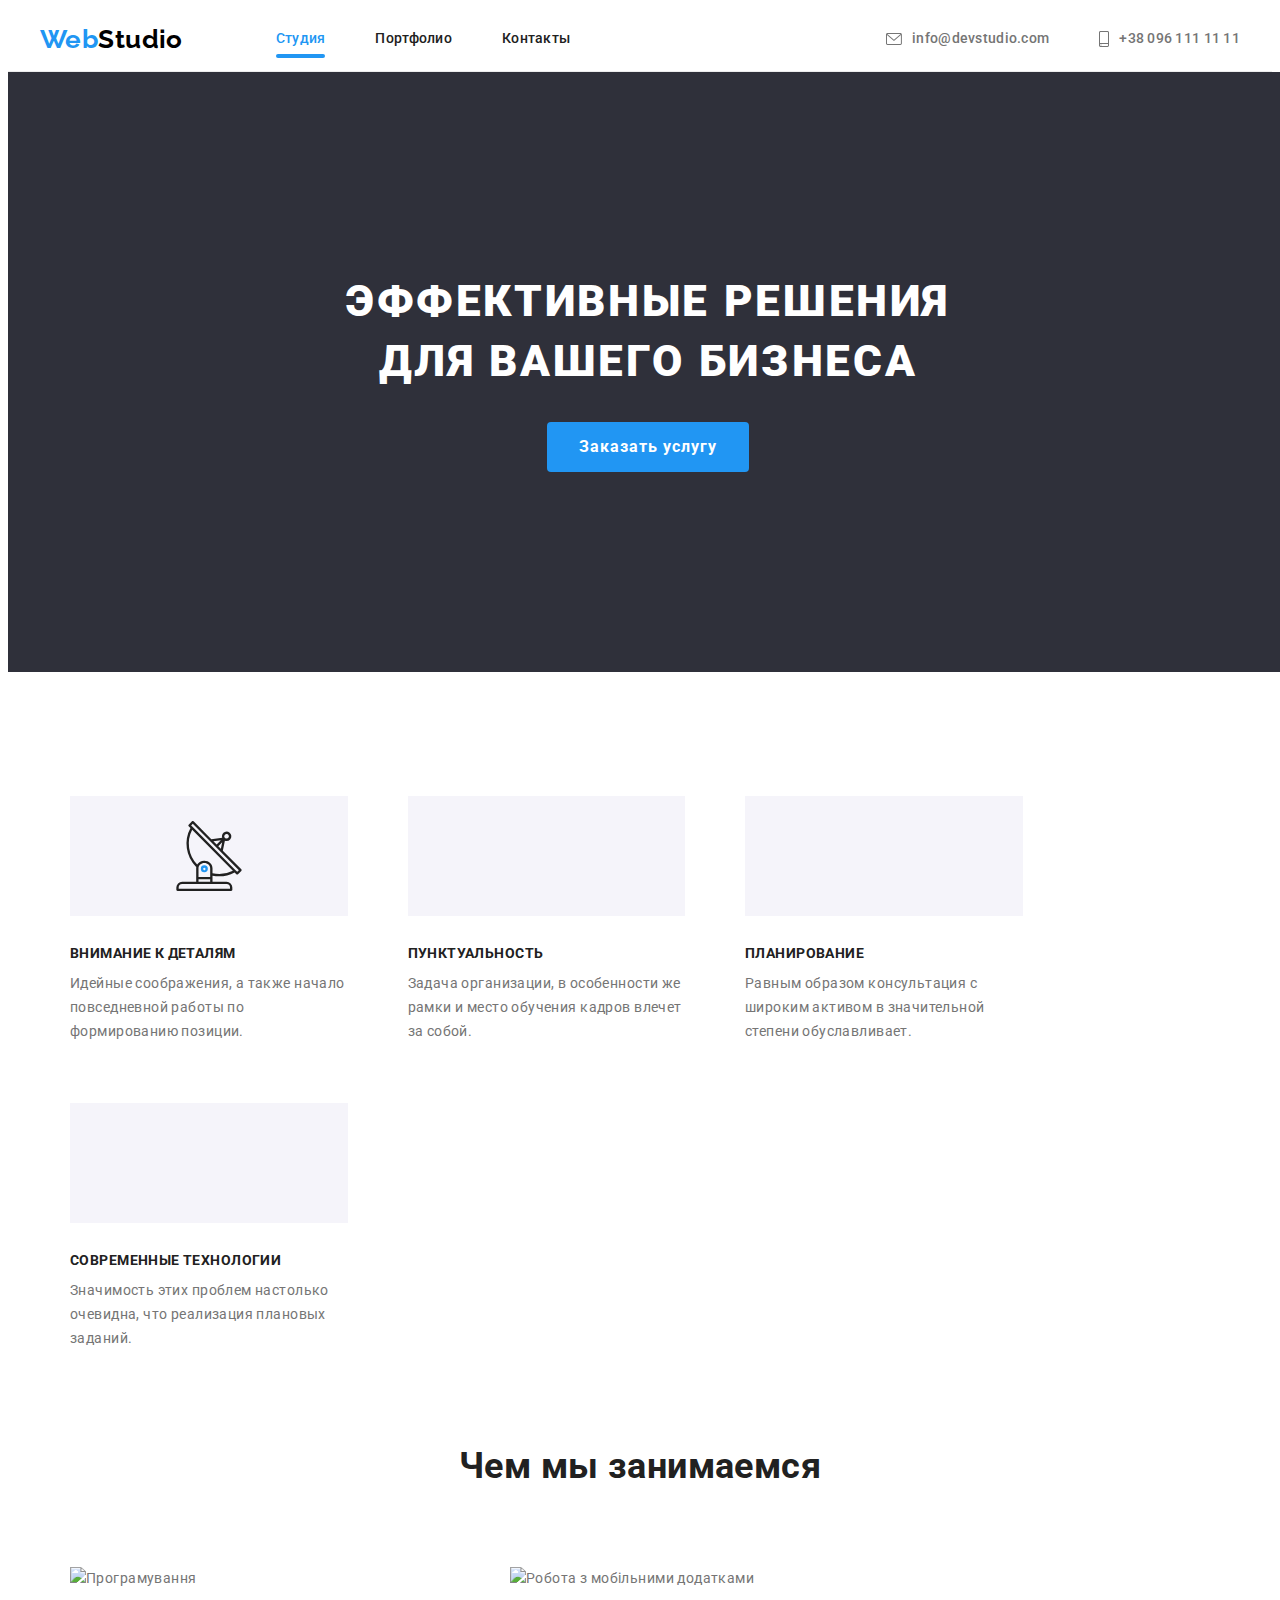
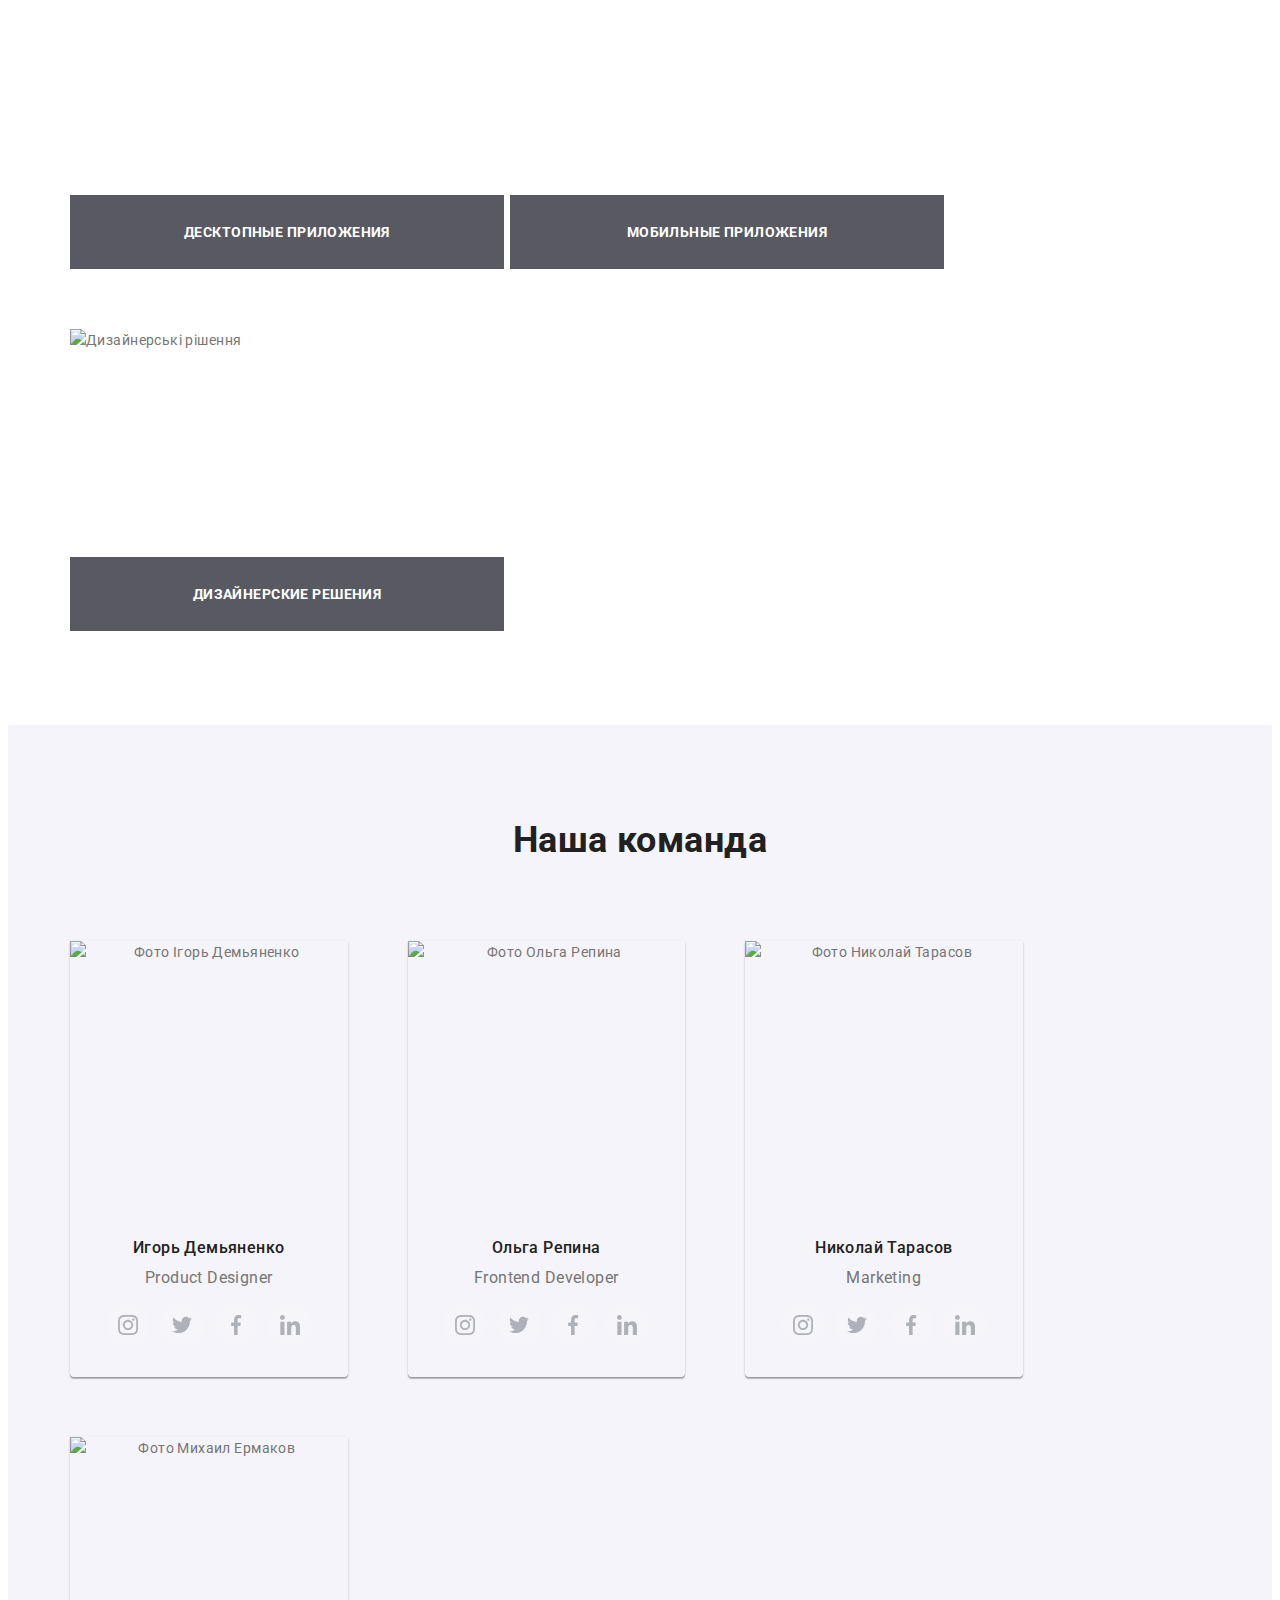
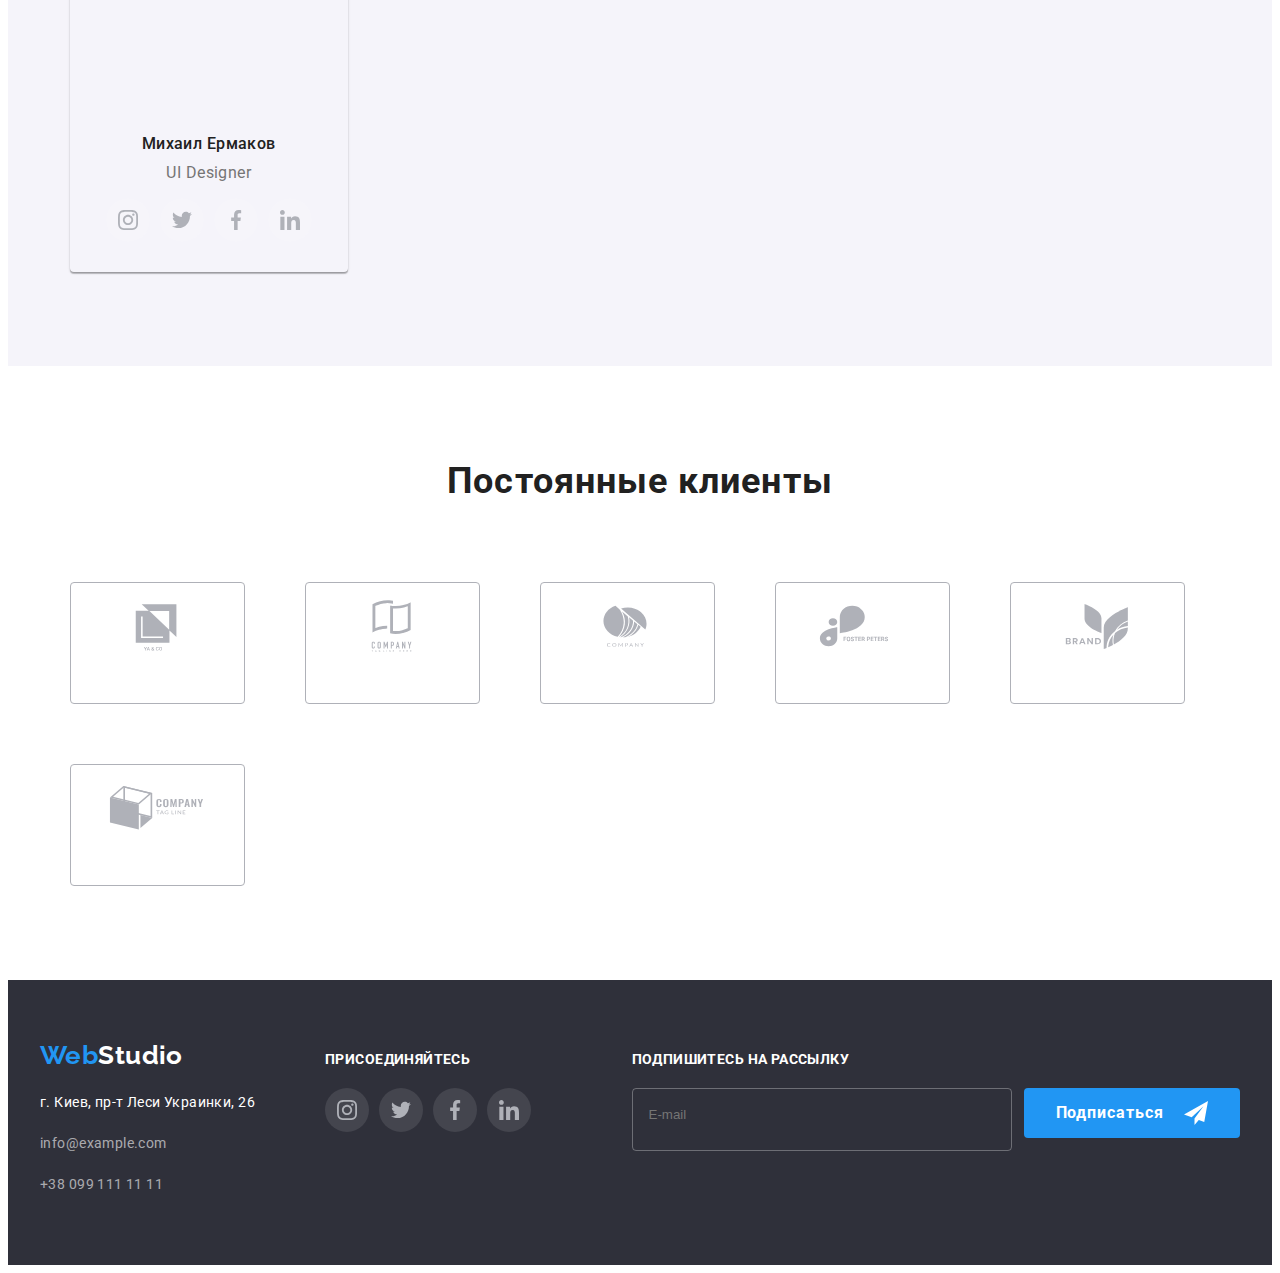
==== commit 35492e3c: "finishing styles" ====
--- a/index.html
+++ b/index.html
@@ -702,7 +702,7 @@
               placeholder="E-mail"
             />
             <button type="submit" class="button">
-              Подписаться<svg
+              Подписаться&nbsp&nbsp<svg
                 class="send-icon"
                 width="24"
                 height="24"
--- a/css/main.min.css
+++ b/css/main.min.css
@@ -1 +1 @@
-:root{--primary-text-color: #757575;--title-text-color: #212121;--accent-color: #2196f3;--adres-color: rgba(255, 255, 255, 0.6);--button-text-color: #ffffff;--button-color: #188ce8;--logo-color: #000000;--hero-color: #2f303a;--background-color: #f5f4fa;--border-color: #ececec;--link-color: #afb1b8;--transition: 250ms cubic-bezier(0.4, 0, 0.2, 1)}h1,h2,h3,p,ul{margin-top:0;margin-bottom:0;list-style:none}img{display:block;max-width:100%;height:auto;width:100%}ul{padding-left:0}address{font-style:normal}.visually-hidden{position:absolute;white-space:nowrap;width:1px;height:1px;overflow:hidden;border:0;padding:0;clip:rect(0 0 0 0);clip-path:inset(50%);margin:-1px}.section{padding-top:94px;padding-bottom:94px}.section__title{font-size:28px;line-height:1.18;color:var(--title-text-color);margin-bottom:30px;text-align:center}@media screen and (min-width: 768px){.section__title{font-size:28px;line-height:1.18}}@media screen and (min-width: 1200px){.section__title{font-size:36px;line-height:1.17;margin-bottom:50px}}body{color:var(--primary-text-color);font-family:"Roboto",sans-serif;font-size:14px;line-height:1.71;letter-spacing:.03em}.link{text-decoration:none;color:inherit}.list{padding:0;margin:0;list-style:none}.card-set{display:flex;flex-wrap:wrap;gap:30px}.card-item{width:100%}.container{width:100%;margin-left:auto;margin-right:auto;padding-left:15px;padding-right:15px}@media screen and (min-width: 480px){.container{max-width:480px}}@media screen and (min-width: 768px){.container{max-width:768px}}@media screen and (min-width: 1200px){.container{max-width:1200px}}.button{display:flex;justify-content:center;align-content:center;margin-left:auto;margin-right:auto;min-width:200px;padding:10px 32px;border-radius:4px;color:var(--button-text-color);background-color:var(--accent-color);font-family:inherit;font-weight:700;font-size:16px;line-height:1.88;letter-spacing:.06em;border:none;transition:background-color var(--transition);cursor:pointer}.button:focus,.button:hover{background-color:var(--button-color)}.backdrop{width:100%;height:100%;background-color:rgba(0,0,0,.2);position:fixed;top:0;transition:opacity var(--transition),visibility var(--transition)}.backdrop.is-hidden .modal{transform:translate(-50%, -50%) scale(0)}.close-btn{display:flex;align-items:center;width:30px;height:30px;fill:#000;background-color:rgba(0,0,0,0);border-color:rgba(0,0,0,.1);border-radius:50%;position:absolute;top:8px;right:8px;cursor:pointer;transition:fill var(--transition)}.close-btn:hover .icon-close,.close-btn:focus .icon-close{fill:var(--accent-color)}.modal{width:528px;min-height:581px;padding:40px;margin:0 auto;position:absolute;top:50%;left:50%;transform:translate(-50%, -50%) scale(1);transition:transform var(--transition);background-color:#fff;border-radius:4px}.modal__title{font-size:20px;line-height:1.15;text-align:center;letter-spacing:.03em;margin-bottom:12px}.modal__field{margin-bottom:10px}.modal__text:hover,.modal .modal__text:focus{fill:var(--accent-color);border:1px solid var(--accent-color)}.modal__text{width:100%;height:120px;border:1px solid rgba(33,33,33,.2);border-radius:4px;resize:none;padding:12px 16px;outline:none;transition:fill var(--transition);transition:border var(--transition)}.modal__text::placeholder{color:rgba(117,117,117,.5)}.modal__lable{font-size:12px;line-height:1.17;letter-spacing:.01em;color:#757575;display:block;margin-bottom:4px}.modal__wrap{position:relative;transition:fill var(--transition),border var(--transition)}.modal__icon{position:absolute;left:12px;top:50%;transform:translateY(-50%);transition:fill var(--transition)}.modal__comments{margin-bottom:20px}.modal__input{width:100%;height:40px;border:1px solid rgba(33,33,33,.2);border-radius:4px;padding-left:42px;outline:none;transition:color var(--transition);transition:border var(--transition)}.modal__input:hover,.modal__input:focus{fill:var(--accent-color);border:1px solid var(--accent-color)}.modal__input:hover+.modal__icon,.modal__input:focus+.modal__icon{fill:var(--accent-color)}.icon-close{width:18px;height:18px}.icon-close:hover,.icon-close:focus{fill:var(--accent-color);cursor:pointer}.is-hidden{visibility:hidden;opacity:0;pointer-events:none}.check{display:block;text-align:center}.check__title{color:var(--accent-color)}.check__item:checked+.check__text::before{background-image:url(../images/Vector-5.svg);background-color:var(--button-color);border:2px solid var(--button-color);background-repeat:no-repeat;background-position:center}.check__item:hover+.check__text::before,.check__item:focus+.check__text::before{border:2px solid var(--button-color)}.check__text{font-weight:400;letter-spacing:.03em;color:var(--primary-text-color);margin-bottom:30px;display:flex;align-items:center;justify-content:center;cursor:pointer}.check__text::before{content:"";width:16px;height:15px;border:2px solid var(--title-text-color);border-radius:2px;margin-right:7px}.filter{display:flex;flex-wrap:wrap;justify-content:center}.filter__list{margin-bottom:50px}.filter__iteam+.filter__iteam{margin-left:20px;margin-bottom:15px}.filter__button{border:none;padding:6px 22px;border-radius:4px;color:var(--title-text-color);font-weight:500;font-size:16px;line-height:1.63;letter-spacing:.03em;font-family:"Roboto";transition:color var(--transition),background-color var(--transition),box-shadow var(--transition)}.filter__button .filter__button:focus,.filter__button:hover{background-color:var(--accent-color);color:var(--button-text-color);box-shadow:0px 3px 1px rgba(0,0,0,.25),0px 1px 2px rgba(0,0,0,.025)}.footer__logo{display:block;margin-bottom:20px}.header__logo{margin-top:16px;margin-bottom:16px}.logo{color:var(--accent-color);font-family:Raleway;font-weight:700;font-size:26px;line-height:1.19}.logo__black{color:var(--logo-color)}.logo__wite{color:var(--button-text-color)}.social-list{display:flex;justify-content:center}.social-list__link{width:100%;height:100%;border-radius:50%;display:flex;align-items:center;justify-content:center;background-color:rgba(255,255,255,.1);color:var(--link-color);transition:color var(--transition),background-color var(--transition)}.social-list__link:hover,.social-list__link:focus{background-color:var(--accent-color);color:var(--button-text-color)}.social-list__icon{width:20px;height:20px;fill:currentColor}.social-list__item{width:44px;height:44px}.social-list__item:not(:last-child){margin-right:10px}.social-list__item:last-child{margin-right:0}.main-nav{display:flex;align-items:center}.site-nav{display:none}@media screen and (min-width: 768px){.site-nav{display:flex;color:var(--title-text-color);margin-left:93px}}@media screen and (min-width: 1200px){.site-nav{display:flex;color:var(--title-text-color);margin-left:93px}}.site-nav .item+.item{margin-left:50px}.site-nav .link:hover,.site-nav .link:focus,.site-nav .current-link{color:var(--accent-color)}.item{position:relative}.item__svg{margin-right:10px}.item__link{display:flex;align-items:center;padding-top:32px;padding-bottom:32px;font-weight:500;line-height:1.14;letter-spacing:.02em;fill:currentColor;transition:color var(--transition)}@media screen and (min-width: 768px){.item__link{padding-top:10px;padding-bottom:10px}}.item__link.current-link::after{position:absolute;content:"";bottom:-1px;width:100%;height:4px;border-radius:2px;background-color:var(--accent-color)}.auth-nav{display:none}@media screen and (min-width: 768px){.auth-nav{display:flex;flex-wrap:wrap;justify-content:flex-end}}@media screen and (min-width: 1200px){.auth-nav{display:flex;margin-left:auto}}.auth-nav .item+.item{margin-left:50px}.auth-nav .link:hover,.auth-nav .link:focus{color:var(--accent-color)}.mob-site-nav .link:hover,.mob-site-nav .link:focus,.mob-site-nav .current-link{color:var(--accent-color)}.mob-menu{position:fixed;top:0;left:0;background-color:var(--button-text-color);width:100vw;height:100vh;z-index:1}@media screen and (min-width: 768px){.mob-menu{display:none}}.menu-close{display:flex;fill:#000;background-color:rgba(0,0,0,0);border-color:rgba(0,0,0,0);border-radius:50%;margin-left:auto;top:10px;right:15px;position:absolute;cursor:pointer;transition:fill var(--transition)}.menu-close:hover .icon-close,.menu-close:focus .icon-close{fill:var(--accent-color)}.mob-container{padding:48px 40px;display:flex;flex-direction:column;justify-content:space-between;height:100%;overflow-y:auto}.mob-item{padding-bottom:32px}.mob-item__link{font-weight:500;font-size:40px;line-height:1.18;letter-spacing:.02em;color:var(--title-text-color)}.mob-item__tel{font-weight:500;font-size:40px;line-height:1.18;letter-spacing:.02em;color:var(--accent-color)}.mob-item__adres{font-style:normal;font-weight:500;font-size:24px;line-height:28px;letter-spacing:.02em;color:var(--primary-text-color)}.social-mob{display:flex;justify-content:space-between}.social-mob__link{font-family:"Roboto";font-style:normal;font-weight:500;font-size:18px;line-height:1.22;letter-spacing:.02em;color:var(--accent-color)}.header{border-bottom:1px solid var(--border-color)}.header-container{display:flex;align-items:center}@media screen and (max-width: 766px){.menu-open{display:flex;fill:#000;background-color:rgba(0,0,0,0);border-color:rgba(0,0,0,0);border-radius:50%;margin-left:auto;top:8px;right:8px;cursor:pointer;transition:fill var(--transition)}.menu-open:hover .icon-close,.menu-open:focus .icon-close{fill:var(--accent-color)}.menu-icon{width:40px;height:40px}.menu-icon:hover,.menu-icon:focus{fill:var(--accent-color);cursor:pointer}}@media screen and (min-width: 768px){.menu-open{display:none}}.hero{padding-top:118px;padding-bottom:118px;background-color:var(--hero-color);text-align:center;background-image:linear-gradient(rgba(47, 48, 58, 0.4), rgba(47, 48, 58, 0.4)),url(../images/Img-mobil.jpg);max-width:480px;background-repeat:no-repeat;margin-right:auto;margin-left:auto}@media(min-device-pixel-ratio: 2),(min-resolution: 192dpi),(min-resolution: 2dppx){.hero{background-image:linear-gradient(rgba(47, 48, 58, 0.4), rgba(47, 48, 58, 0.4)),url(../images/Img-mobil-2x.jpg)}}@media screen and (min-width: 480px){.hero{padding-top:118px;padding-bottom:118px;background-image:linear-gradient(rgba(47, 48, 58, 0.4), rgba(47, 48, 58, 0.4)),url(../images/Img-mobil.jpg);max-width:480px}}@media screen and (min-width: 480px)and (min-device-pixel-ratio: 2),screen and (min-width: 480px)and (min-resolution: 192dpi),screen and (min-width: 480px)and (min-resolution: 2dppx){.hero{background-image:linear-gradient(rgba(47, 48, 58, 0.4), rgba(47, 48, 58, 0.4)),url(../images/Img-mobil-2x.jpg)}}@media screen and (min-width: 768px){.hero{padding-top:118px;padding-bottom:118px;background-image:linear-gradient(rgba(47, 48, 58, 0.4), rgba(47, 48, 58, 0.4)),url(../images/img-tablet.jpg);max-width:768px}}@media screen and (min-width: 768px)and (min-device-pixel-ratio: 2),screen and (min-width: 768px)and (min-resolution: 192dpi),screen and (min-width: 768px)and (min-resolution: 2dppx){.hero{background-image:linear-gradient(rgba(47, 48, 58, 0.4), rgba(47, 48, 58, 0.4)),url(../images/Img-tablet-2x.jpg)}}@media screen and (min-width: 1200px){.hero{padding-top:200px;padding-bottom:200px;background-image:linear-gradient(rgba(47, 48, 58, 0.4), rgba(47, 48, 58, 0.4)),url(../images/Img-desktop.jpg);max-width:1600px}}@media screen and (min-width: 1200px)and (min-device-pixel-ratio: 2),screen and (min-width: 1200px)and (min-resolution: 192dpi),screen and (min-width: 1200px)and (min-resolution: 2dppx){.hero{background-image:linear-gradient(rgba(47, 48, 58, 0.4), rgba(47, 48, 58, 0.4)),url(../images/Img-desktop-2x.jpg)}}.hero__title{max-width:696px;margin-left:auto;margin-right:auto;color:var(--button-text-color);font-weight:900;font-size:26px;line-height:1.62;letter-spacing:.06em;text-transform:uppercase;margin-bottom:30px}@media screen and (min-width: 480px){.hero__title{font-weight:900;font-size:26px;line-height:1.62;letter-spacing:.06em}}@media screen and (min-width: 768px){.hero__title{max-width:360px;font-weight:900;font-size:26px;line-height:1.62;letter-spacing:.06em}}@media screen and (min-width: 1200px){.hero__title{max-width:696px;font-weight:900;font-size:44px;line-height:1.36;letter-spacing:.06em}}.specifics{flex-basis:100%}.specifics__title{margin-bottom:10px;line-height:1.14;font-size:14px;text-transform:uppercase;color:var(--title-text-color)}.specifics__title::before{content:"";height:120px;background-position:center;background-repeat:no-repeat;background-color:var(--background-color);margin-bottom:30px;display:block}@media screen and (min-width: 768px){.specifics{flex-basis:calc((100% - 30px)/2)}}@media screen and (min-width: 1200px){.specifics{flex-basis:calc((100% - 90px)/4)}}.icon-antena::before{background-image:url(../images/antenna.svg)}.icon-clock::before{background-image:url(../images/Vector.svg)}.icon-diagram::before{background-image:url(../images/diagram.svg)}.icon-astronaut::before{background-image:url(../images/astronaut.svg)}.work{padding-top:0}.work__title{display:flex;flex-wrap:wrap;width:calc((100% - 60px)/3);gap:30px;position:relative}.work__title--top{position:absolute;width:100%;padding:27px;background-color:rgba(47,48,58,.8);color:var(--button-text-color);text-align:center;bottom:0}.work__text{font-size:14px;line-height:1.43;letter-spacing:.03em;text-transform:uppercase}@media screen and (min-width: 480px){.work{display:none}}@media screen and (min-width: 768px){.work{display:none}}@media screen and (min-width: 1200px){.work{display:flex}}.section-team{background-color:var(--background-color)}.comand{display:flex;flex-wrap:wrap;text-align:center;gap:30px}.comand__title{box-shadow:0px 1px 3px rgba(0,0,0,.12),0px 1px 1px rgba(0,0,0,.14),0px 2px 1px rgba(0,0,0,.2);border-radius:0px 0px 4px 4px}@media screen and (min-width: 768px){.comand__title{width:calc((100% - 30px)/2)}}@media screen and (min-width: 1200px){.comand__title{width:calc((100% - 90px)/4)}}.name{margin-bottom:10px}.team{padding:30px}.team__name{color:var(--title-text-color);font-weight:500}.team__profession,.team__name{font-size:16px;line-height:1.19}.team__profession{margin-bottom:16px}.team__list{display:flex;justify-content:center}.team__item{width:44px;height:44px}.team__item:not(:last-child){margin-right:10px}.team__item :last-child{margin-right:0}.team__link{width:100%;height:100%;border-radius:50%;display:flex;align-items:center;justify-content:center;background-color:rgba(255,255,255,.1);color:var(--link-color);transition:color var(--transition),background-color var(--transition)}.team__link:hover,.team__link:focus{background-color:var(--accent-color);color:var(--button-text-color)}.team__icon{width:20px;height:20px;fill:currentColor}.client__title{text-align:center;font-size:28px;line-height:1.18;letter-spacing:.03em;color:var(--title-text-color);margin-bottom:30px}@media screen and (min-width: 768px){.client__title{font-size:28px;line-height:1.18}}@media screen and (min-width: 1200px){.client__title{font-size:36px;line-height:1.17;margin-bottom:50px}}.client__item{justify-content:center;width:calc((100% - 30px)/2)}@media screen and (min-width: 768px){.client__item{width:calc((100% - 60px)/3)}}@media screen and (min-width: 1200px){.client__item{width:calc((100% - 150px)/6)}}.client__link{display:flex;flex-wrap:wrap;text-align:center;height:92px;border:1px solid currentColor;border-radius:4px;padding:14px 28px;color:var(--link-color);transition:color var(--transition)}.client__link:hover,.client__link:focus{color:var(--accent-color)}.client__icon{width:106px;height:60px;fill:currentColor}.project__list{flex-basis:calc(100% - 30px)}@media screen and (min-width: 768px){.project__list{flex-basis:calc(50% - 30px)}}@media screen and (min-width: 1200px){.project__list{flex-basis:calc(33.3333333333% - 30px)}}.project__link{display:flex;flex-direction:column;position:relative;transition:box-shadow var(--transition)}.project__link:hover,.project__link:focus{box-shadow:0px 3px 1px rgba(0,0,0,.1),0px 1px 2px rgba(0,0,0,.08),0px 2px 2px rgba(0,0,0,.12)}.project__link:hover .project__text,.project__link:focus .project__text{transform:translateY(0)}.project__name{color:var(--title-text-color);font-size:18px;line-height:2;letter-spacing:.06em;margin-bottom:4px}.project__box{padding:20px 24px;border:1px solid var(--border-color);border-top:none}.project__item{font-weight:400;font-size:16px;line-height:1.88}.project__wrap{position:relative;overflow:hidden}.project__text{position:absolute;top:0;height:100%;font-size:18px;line-height:1.56;background-color:rgba(33,150,243,.9);color:#fff;padding:63px 24px;transform:translateY(100%);transition:transform var(--transition)}.footer{background-color:var(--hero-color);padding:60px 0}.footer__link{color:var(--adres-color);text-decoration:inherit;transition:color var(--transition)}.footer__link[target=blank]{color:var(--button-text-color)}.footer__link:hover,.footer__link:focus{color:var(--accent-color)}.footer__item{display:flex;flex-wrap:wrap;flex-direction:column;align-items:center;padding-top:60px}.footer__title{font-weight:700;font-size:14px;line-height:1.14;letter-spacing:.03em;text-transform:uppercase;color:var(--button-text-color);margin-bottom:20px}.footer__input{min-width:358px;height:50px;padding-left:16px;padding-bottom:10px;background:rgba(0,0,0,0);margin-right:12px;border:1px solid rgba(255,255,255,.3);border-radius:4px;color:inherit;transition:border var(--transition)}.footer__input:hover,.footer__input:focus{border:1px solid var(--button-color);outline:none}.footer__container{display:flex;flex-direction:column;align-items:center}@media screen and (min-width: 768px){.footer__container{flex-direction:row}}@media screen and (min-width: 1200px){.footer__container{align-items:baseline}}.footer__container__email{display:flex;width:100%}@media screen and (min-width: 1200px){.footer__item:not(:last-child){margin-right:70px}.footer__item:last-child{margin-left:auto}.footer__list:not(:last-child){margin-bottom:9px}.send-icon{margin-left:10px}}/*# sourceMappingURL=main.min.css.map */+:root{--primary-text-color: #757575;--title-text-color: #212121;--accent-color: #2196f3;--adres-color: rgba(255, 255, 255, 0.6);--button-text-color: #ffffff;--button-color: #188ce8;--logo-color: #000000;--hero-color: #2f303a;--background-color: #f5f4fa;--border-color: #ececec;--link-color: #afb1b8;--transition: 250ms cubic-bezier(0.4, 0, 0.2, 1)}h1,h2,h3,p,ul{margin-top:0;margin-bottom:0;list-style:none}img{display:block;max-width:100%;height:auto;width:100%}ul{padding-left:0}address{font-style:normal}.visually-hidden{position:absolute;white-space:nowrap;width:1px;height:1px;overflow:hidden;border:0;padding:0;clip:rect(0 0 0 0);clip-path:inset(50%);margin:-1px}.section{padding-top:94px;padding-bottom:94px}.section__title{font-size:28px;line-height:1.18;color:var(--title-text-color);margin-bottom:30px;text-align:center}@media screen and (min-width: 768px){.section__title{font-size:28px;line-height:1.18}}@media screen and (min-width: 1200px){.section__title{font-size:36px;line-height:1.17;margin-bottom:50px}}body{color:var(--primary-text-color);font-family:"Roboto",sans-serif;font-size:14px;line-height:1.71;letter-spacing:.03em}.link{text-decoration:none;color:inherit}.list{padding:0;margin:0;list-style:none}.card-set{display:flex;flex-wrap:wrap;gap:30px}.card-item{width:100%}.container{width:100vw;margin-left:auto;margin-right:auto;padding-left:15px;padding-right:15px}@media screen and (min-width: 480px){.container{max-width:480px}}@media screen and (min-width: 768px){.container{max-width:768px}}@media screen and (min-width: 1200px){.container{max-width:1200px}}.button{display:flex;justify-content:center;align-content:center;align-items:center;margin-left:auto;margin-right:auto;min-width:200px;padding:10px 32px;border-radius:4px;color:var(--button-text-color);background-color:var(--accent-color);font-family:inherit;font-weight:700;font-size:16px;line-height:1.88;letter-spacing:.06em;border:none;transition:background-color var(--transition);cursor:pointer}.button:focus,.button:hover{background-color:var(--button-color)}.backdrop{width:100%;height:100%;background-color:rgba(0,0,0,.2);position:fixed;top:0;transition:opacity var(--transition),visibility var(--transition)}.backdrop.is-hidden .modal{transform:translate(-50%, -50%) scale(0)}.close-btn{display:flex;align-items:center;width:30px;height:30px;fill:#000;background-color:rgba(0,0,0,0);border-color:rgba(0,0,0,.1);border-radius:50%;position:absolute;top:8px;right:8px;cursor:pointer;transition:fill var(--transition)}.close-btn:hover .icon-close,.close-btn:focus .icon-close{fill:var(--accent-color)}.modal{width:450px;min-height:609px;padding:40px;margin:0 auto;position:absolute;top:50%;left:50%;transform:translate(-50%, -50%) scale(1);transition:transform var(--transition);background-color:#fff;border-radius:4px}@media screen and (max-width: 479px){.modal{width:100vw}}@media screen and (min-width: 1200px){.modal{width:528px;min-height:581px}}.modal__title{font-size:20px;line-height:1.15;text-align:center;letter-spacing:.03em;margin-bottom:12px}.modal__field{margin-bottom:10px}.modal__text:hover,.modal .modal__text:focus{fill:var(--accent-color);border:1px solid var(--accent-color)}.modal__text{width:100%;height:120px;border:1px solid rgba(33,33,33,.2);border-radius:4px;resize:none;padding:12px 16px;outline:none;transition:fill var(--transition);transition:border var(--transition)}.modal__text::placeholder{color:rgba(117,117,117,.5)}.modal__lable{font-size:12px;line-height:1.17;letter-spacing:.01em;color:#757575;display:block;margin-bottom:4px}.modal__wrap{position:relative;transition:fill var(--transition),border var(--transition)}.modal__icon{position:absolute;left:12px;top:50%;transform:translateY(-50%);transition:fill var(--transition)}.modal__comments{margin-bottom:20px}.modal__input{width:100%;height:40px;border:1px solid rgba(33,33,33,.2);border-radius:4px;padding-left:42px;outline:none;transition:color var(--transition);transition:border var(--transition)}.modal__input:hover,.modal__input:focus{fill:var(--accent-color);border:1px solid var(--accent-color)}.modal__input:hover+.modal__icon,.modal__input:focus+.modal__icon{fill:var(--accent-color)}.icon-close{width:18px;height:18px}.icon-close:hover,.icon-close:focus{fill:var(--accent-color);cursor:pointer}.is-hidden{visibility:hidden;opacity:0;pointer-events:none}.check{display:block;text-align:center}.check__title{color:var(--accent-color)}.check__item:checked+.check__text::before{background-image:url(../images/Vector-5.svg);background-color:var(--button-color);border:2px solid var(--button-color);background-repeat:no-repeat;background-position:center}.check__item:hover+.check__text::before,.check__item:focus+.check__text::before{border:2px solid var(--button-color)}.check__text{font-weight:400;font-size:12px;line-height:1.17;letter-spacing:.03em;color:var(--primary-text-color);margin-bottom:30px;display:flex;align-items:center;justify-content:center;cursor:pointer}.check__text::before{content:"";width:16px;height:15px;border:2px solid var(--title-text-color);border-radius:2px;margin-right:7px}@media screen and (min-width: 1200px){.check__text{font-size:14px;line-height:1.71px}}.filter{display:flex;flex-wrap:wrap;justify-content:center}.filter__list{margin-bottom:50px}.filter__iteam+.filter__iteam{margin-left:20px;margin-bottom:15px}.filter__button{border:none;padding:6px 22px;border-radius:4px;color:var(--title-text-color);font-weight:500;font-size:16px;line-height:1.63;letter-spacing:.03em;font-family:"Roboto";transition:color var(--transition),background-color var(--transition),box-shadow var(--transition)}.filter__button .filter__button:focus,.filter__button:hover{background-color:var(--accent-color);color:var(--button-text-color);box-shadow:0px 3px 1px rgba(0,0,0,.25),0px 1px 2px rgba(0,0,0,.025)}.footer__logo{display:block;margin-bottom:20px}.header__logo{margin-top:16px;margin-bottom:16px}.logo{color:var(--accent-color);font-family:Raleway;font-weight:700;font-size:26px;line-height:1.19}.logo__black{color:var(--logo-color)}.logo__wite{color:var(--button-text-color)}.social-list{display:flex;justify-content:center}.social-list__link{width:100%;height:100%;border-radius:50%;display:flex;align-items:center;justify-content:center;background-color:rgba(255,255,255,.1);color:var(--link-color);transition:color var(--transition),background-color var(--transition)}.social-list__link:hover,.social-list__link:focus{background-color:var(--accent-color);color:var(--button-text-color)}.social-list__icon{width:20px;height:20px;fill:currentColor}.social-list__item{width:44px;height:44px}.social-list__item:not(:last-child){margin-right:10px}.social-list__item:last-child{margin-right:0}.main-nav{display:flex;align-items:center}.site-nav{display:none}@media screen and (min-width: 768px){.site-nav{display:flex;color:var(--title-text-color);margin-left:93px}}@media screen and (min-width: 1200px){.site-nav{display:flex;color:var(--title-text-color);margin-left:93px}}.site-nav .item+.item{margin-left:50px}.site-nav .link:hover,.site-nav .link:focus,.site-nav .current-link{color:var(--accent-color)}.item{position:relative}.item__svg{margin-right:10px}.item__link{display:flex;align-items:center;padding-top:32px;padding-bottom:32px;font-weight:500;line-height:1.14;letter-spacing:.02em;fill:currentColor;transition:color var(--transition)}@media screen and (min-width: 768px){.item__link{padding-top:10px;padding-bottom:10px}}.item__link.current-link::after{position:absolute;content:"";bottom:-1px;width:100%;height:4px;border-radius:2px;background-color:var(--accent-color)}.auth-nav{display:none}@media screen and (min-width: 768px){.auth-nav{display:flex;flex-wrap:wrap;justify-content:flex-end}}@media screen and (min-width: 1200px){.auth-nav{display:flex;margin-left:auto}}.auth-nav .item+.item{margin-left:50px}.auth-nav .link:hover,.auth-nav .link:focus{color:var(--accent-color)}.mob-site-nav .link:hover,.mob-site-nav .link:focus,.mob-site-nav .current-link{color:var(--accent-color)}.mob-menu{position:fixed;top:0;left:0;background-color:var(--button-text-color);width:100vw;height:100vh;z-index:1}@media screen and (min-width: 768px){.mob-menu{display:none}}.menu-close{display:flex;fill:#000;background-color:rgba(0,0,0,0);border-color:rgba(0,0,0,0);border-radius:50%;margin-left:auto;top:10px;right:15px;position:absolute;cursor:pointer;transition:fill var(--transition)}.menu-close:hover .icon-close,.menu-close:focus .icon-close{fill:var(--accent-color)}.mob-container{padding:48px 40px;display:flex;flex-direction:column;justify-content:space-between;height:100vh;overflow-y:auto}.mob-item{padding-bottom:32px}.mob-item__link{font-weight:500;font-size:40px;line-height:1.18;letter-spacing:.02em;color:var(--title-text-color)}.mob-item__tel{font-weight:500;font-size:34px;line-height:1.18;letter-spacing:.02em;color:var(--accent-color)}.mob-item__adres{font-style:normal;font-weight:500;font-size:24px;line-height:28px;letter-spacing:.02em;color:var(--primary-text-color)}.social-mob{display:flex;justify-content:space-between}.social-mob__link{font-family:"Roboto";font-style:normal;font-weight:500;font-size:18px;line-height:1.22;letter-spacing:.02em;color:var(--accent-color)}.header{border-bottom:1px solid var(--border-color)}.header-container{display:flex;align-items:center}@media screen and (max-width: 766px){.menu-open{display:flex;fill:#000;background-color:rgba(0,0,0,0);border-color:rgba(0,0,0,0);border-radius:50%;margin-left:auto;top:8px;right:8px;cursor:pointer;transition:fill var(--transition)}.menu-open:hover .icon-close,.menu-open:focus .icon-close{fill:var(--accent-color)}.menu-icon{width:40px;height:40px}.menu-icon:hover,.menu-icon:focus{fill:var(--accent-color);cursor:pointer}}@media screen and (min-width: 768px){.menu-open{display:none}}.hero{padding-top:118px;padding-bottom:118px;background-color:var(--hero-color);text-align:center;background-image:linear-gradient(rgba(47, 48, 58, 0.4), rgba(47, 48, 58, 0.4)),url(../images/img-mobil.jpg);max-width:480px;width:100vw;background-repeat:no-repeat;margin-right:auto;margin-left:auto}@media(min-device-pixel-ratio: 2),(min-resolution: 192dpi),(min-resolution: 2dppx){.hero{background-image:linear-gradient(rgba(47, 48, 58, 0.4), rgba(47, 48, 58, 0.4)),url(../images/img-mobil-2x.jpg)}}@media screen and (min-width: 480px){.hero{padding-top:118px;padding-bottom:118px;background-image:linear-gradient(rgba(47, 48, 58, 0.4), rgba(47, 48, 58, 0.4)),url(../images/img-mobil.jpg);max-width:480px;width:100vw}}@media screen and (min-width: 480px)and (min-device-pixel-ratio: 2),screen and (min-width: 480px)and (min-resolution: 192dpi),screen and (min-width: 480px)and (min-resolution: 2dppx){.hero{background-image:linear-gradient(rgba(47, 48, 58, 0.4), rgba(47, 48, 58, 0.4)),url(../images/img-mobil-2x.jpg)}}@media screen and (min-width: 768px){.hero{padding-top:118px;padding-bottom:118px;background-image:linear-gradient(rgba(47, 48, 58, 0.4), rgba(47, 48, 58, 0.4)),url(../images/img-tablet.jpg);max-width:768px}}@media screen and (min-width: 768px)and (min-device-pixel-ratio: 2),screen and (min-width: 768px)and (min-resolution: 192dpi),screen and (min-width: 768px)and (min-resolution: 2dppx){.hero{background-image:linear-gradient(rgba(47, 48, 58, 0.4), rgba(47, 48, 58, 0.4)),url(../images/img-tablet-2x.jpg)}}@media screen and (min-width: 1200px){.hero{padding-top:200px;padding-bottom:200px;background-image:linear-gradient(rgba(47, 48, 58, 0.4), rgba(47, 48, 58, 0.4)),url(../images/img-desktop.jpg);max-width:1600px}}@media screen and (min-width: 1200px)and (min-device-pixel-ratio: 2),screen and (min-width: 1200px)and (min-resolution: 192dpi),screen and (min-width: 1200px)and (min-resolution: 2dppx){.hero{background-image:linear-gradient(rgba(47, 48, 58, 0.4), rgba(47, 48, 58, 0.4)),url(../images/img-desktop-2x.jpg)}}.hero__title{max-width:696px;margin-left:auto;margin-right:auto;color:var(--button-text-color);font-weight:900;font-size:26px;line-height:1.62;letter-spacing:.06em;text-transform:uppercase;margin-bottom:30px}@media screen and (min-width: 480px){.hero__title{font-weight:900;font-size:26px;line-height:1.62;letter-spacing:.06em}}@media screen and (min-width: 768px){.hero__title{max-width:360px;font-weight:900;font-size:26px;line-height:1.62;letter-spacing:.06em}}@media screen and (min-width: 1200px){.hero__title{max-width:696px;font-weight:900;font-size:44px;line-height:1.36;letter-spacing:.06em}}.specifics{flex-basis:100%}.specifics__title{margin-bottom:10px;line-height:1.14;font-size:14px;text-transform:uppercase;color:var(--title-text-color)}.specifics__title::before{content:"";height:120px;background-position:center;background-repeat:no-repeat;background-color:var(--background-color);margin-bottom:30px;display:block}@media screen and (min-width: 768px){.specifics{flex-basis:calc((100% - 30px)/2)}}@media screen and (min-width: 1200px){.specifics{flex-basis:calc((100% - 90px)/4)}}.icon-antena::before{background-image:url(../images/antenna.svg)}.icon-clock::before{background-image:url(../images/Vector.svg)}.icon-diagram::before{background-image:url(../images/diagram.svg)}.icon-astronaut::before{background-image:url(../images/astronaut.svg)}.work{padding-top:0}.work__title{display:flex;flex-wrap:wrap;width:calc((100% - 60px)/3);gap:30px;position:relative}.work__title--top{position:absolute;width:100%;padding:27px;background-color:rgba(47,48,58,.8);color:var(--button-text-color);text-align:center;bottom:0}.work__text{font-size:14px;line-height:1.43;letter-spacing:.03em;text-transform:uppercase}@media screen and (max-width: 1198px){.work{display:none}}@media screen and (min-width: 1200px){.work{display:flex}}.section-team{background-color:var(--background-color)}.comand{display:flex;flex-wrap:wrap;text-align:center;gap:30px}.comand__title{box-shadow:0px 1px 3px rgba(0,0,0,.12),0px 1px 1px rgba(0,0,0,.14),0px 2px 1px rgba(0,0,0,.2);border-radius:0px 0px 4px 4px}@media screen and (min-width: 768px){.comand__title{width:calc((100% - 30px)/2)}}@media screen and (min-width: 1200px){.comand__title{width:calc((100% - 90px)/4)}}.name{margin-bottom:10px}.team{padding:30px}.team__name{color:var(--title-text-color);font-weight:500}.team__profession,.team__name{font-size:16px;line-height:1.19}.team__profession{margin-bottom:16px}.team__list{display:flex;justify-content:center}.team__item{width:44px;height:44px}.team__item:not(:last-child){margin-right:10px}.team__item :last-child{margin-right:0}.team__link{width:100%;height:100%;border-radius:50%;display:flex;align-items:center;justify-content:center;background-color:rgba(255,255,255,.1);color:var(--link-color);transition:color var(--transition),background-color var(--transition)}.team__link:hover,.team__link:focus{background-color:var(--accent-color);color:var(--button-text-color)}.team__icon{width:20px;height:20px;fill:currentColor}.client__title{text-align:center;font-size:28px;line-height:1.18;letter-spacing:.03em;color:var(--title-text-color);margin-bottom:30px}@media screen and (min-width: 768px){.client__title{font-size:28px;line-height:1.18}}@media screen and (min-width: 1200px){.client__title{font-size:36px;line-height:1.17;margin-bottom:50px}}.client__item{justify-content:center;width:calc((100% - 30px)/2)}@media screen and (min-width: 768px){.client__item{width:calc((100% - 60px)/3)}}@media screen and (min-width: 1200px){.client__item{width:calc((100% - 150px)/6)}}.client__link{display:flex;flex-wrap:wrap;text-align:center;justify-content:center;height:92px;border:1px solid currentColor;border-radius:4px;padding:14px 28px;color:var(--link-color);transition:color var(--transition)}.client__link:hover,.client__link:focus{color:var(--accent-color)}.client__icon{width:106px;height:60px;fill:currentColor}.project__list{flex-basis:calc(100% - 30px)}@media screen and (min-width: 768px){.project__list{flex-basis:calc(50% - 30px)}}@media screen and (min-width: 1200px){.project__list{flex-basis:calc(33.3333333333% - 30px)}}.project__link{display:flex;flex-direction:column;position:relative;transition:box-shadow var(--transition)}.project__link:hover,.project__link:focus{box-shadow:0px 3px 1px rgba(0,0,0,.1),0px 1px 2px rgba(0,0,0,.08),0px 2px 2px rgba(0,0,0,.12)}.project__link:hover .project__text,.project__link:focus .project__text{transform:translateY(0)}.project__name{color:var(--title-text-color);font-size:18px;line-height:2;letter-spacing:.06em;margin-bottom:4px}.project__box{padding:20px 24px;border:1px solid var(--border-color);border-top:none}.project__item{font-weight:400;font-size:16px;line-height:1.88}.project__wrap{position:relative;overflow:hidden}.project__text{position:absolute;top:0;height:100%;font-size:18px;line-height:1.56;background-color:rgba(33,150,243,.9);color:#fff;padding:63px 24px;transform:translateY(100%);transition:transform var(--transition)}.footer{background-color:var(--hero-color);padding:60px 0}.footer__link{display:flex;justify-content:space-around;margin-bottom:8px;color:var(--adres-color);text-decoration:inherit;transition:color var(--transition)}.footer__link[target=blank]{color:var(--button-text-color)}.footer__link:hover,.footer__link:focus{color:var(--accent-color)}.footer__list{display:flex}@media screen and (max-width: 1198px){.footer__list{justify-content:center}}.footer__item{display:flex;flex-wrap:wrap;flex-direction:column;align-items:center}@media screen and (min-width: 1200px){.footer__item{align-items:flex-start;padding-top:0}}.footer__title{font-weight:700;font-size:14px;line-height:1.14;letter-spacing:.03em;text-transform:uppercase;color:var(--button-text-color);margin-bottom:20px}.footer__input{width:450px;height:50px;padding-left:16px;padding-bottom:10px;background:rgba(0,0,0,0);margin-right:12px;margin-bottom:20px;border:1px solid rgba(255,255,255,.3);border-radius:4px;color:inherit;transition:border var(--transition)}.footer__input:hover,.footer__input:focus{border:1px solid var(--button-color);outline:none}@media screen and (max-width: 479px){.footer__input{width:90vw}}@media screen and (min-width: 1200px){.footer__input{max-width:360px}}.footer__container{display:flex}@media screen and (max-width: 766px){.footer__container{flex-direction:column;align-items:center;gap:60px}}@media screen and (min-width: 768px){.footer__container{flex-wrap:wrap;justify-content:space-around;gap:60px}}@media screen and (min-width: 1200px){.footer__container{align-items:baseline;gap:0}}.footer__email{display:flex;flex-direction:column;align-items:center}@media screen and (min-width: 1200px){.footer__email{flex-direction:row;align-items:flex-start}}@media screen and (min-width: 1200px){.footer__item:not(:last-child){margin-right:70px}.footer__item:last-child{margin-left:auto;display:block}.footer__list:not(:last-child){margin-bottom:9px}.send-icon{margin-left:10px}}/*# sourceMappingURL=main.min.css.map */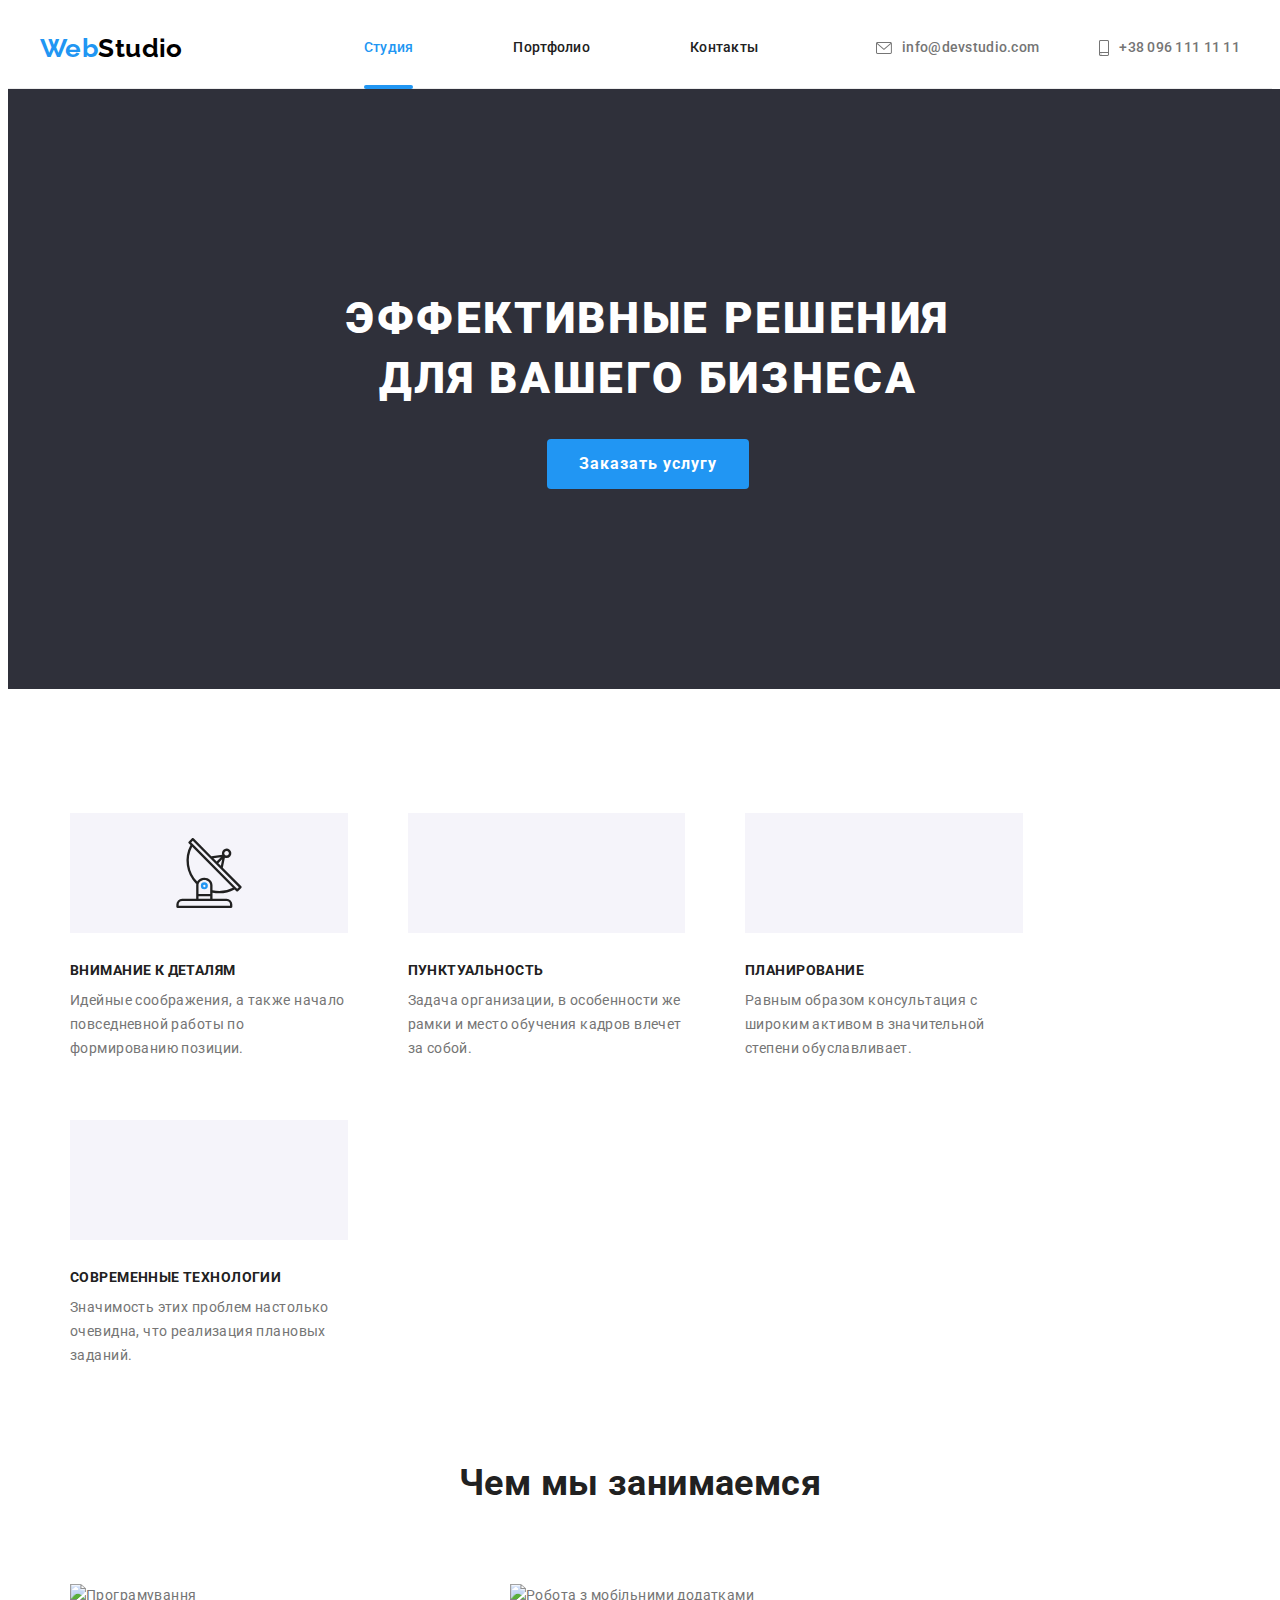
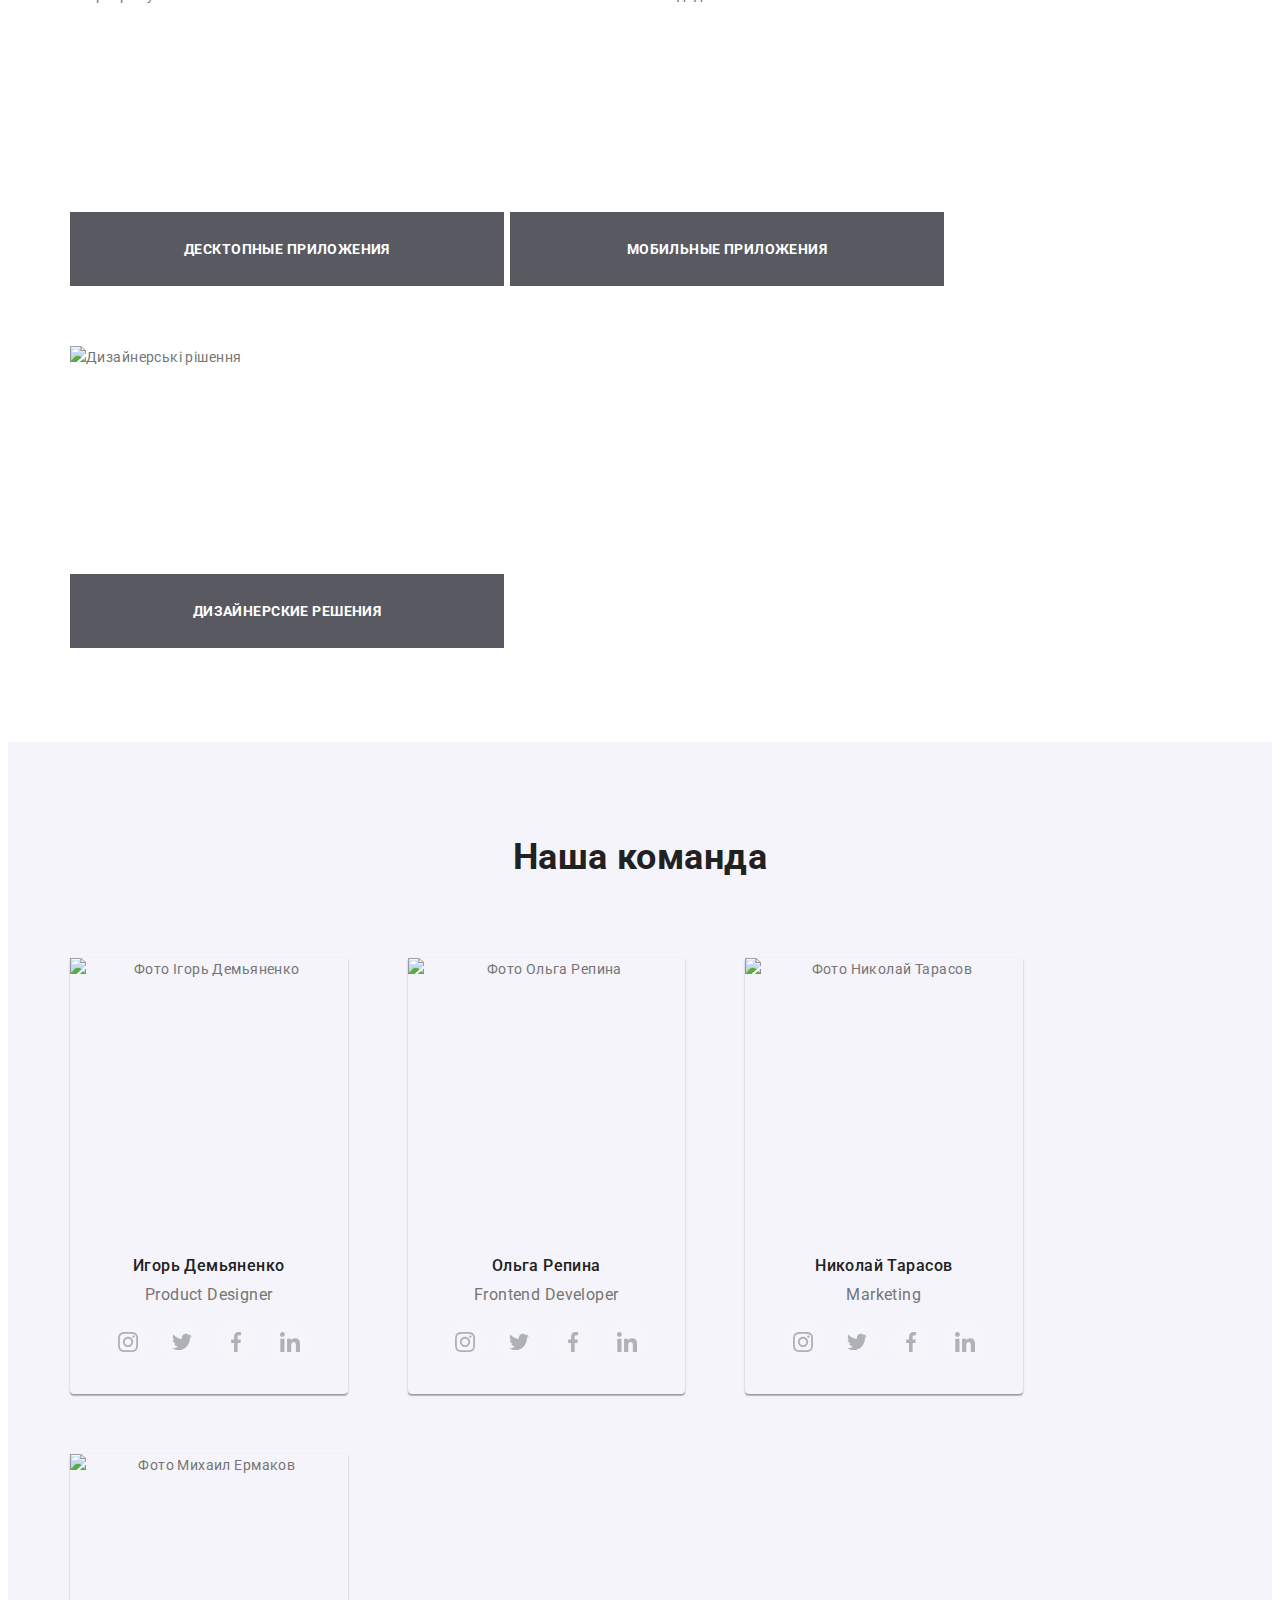
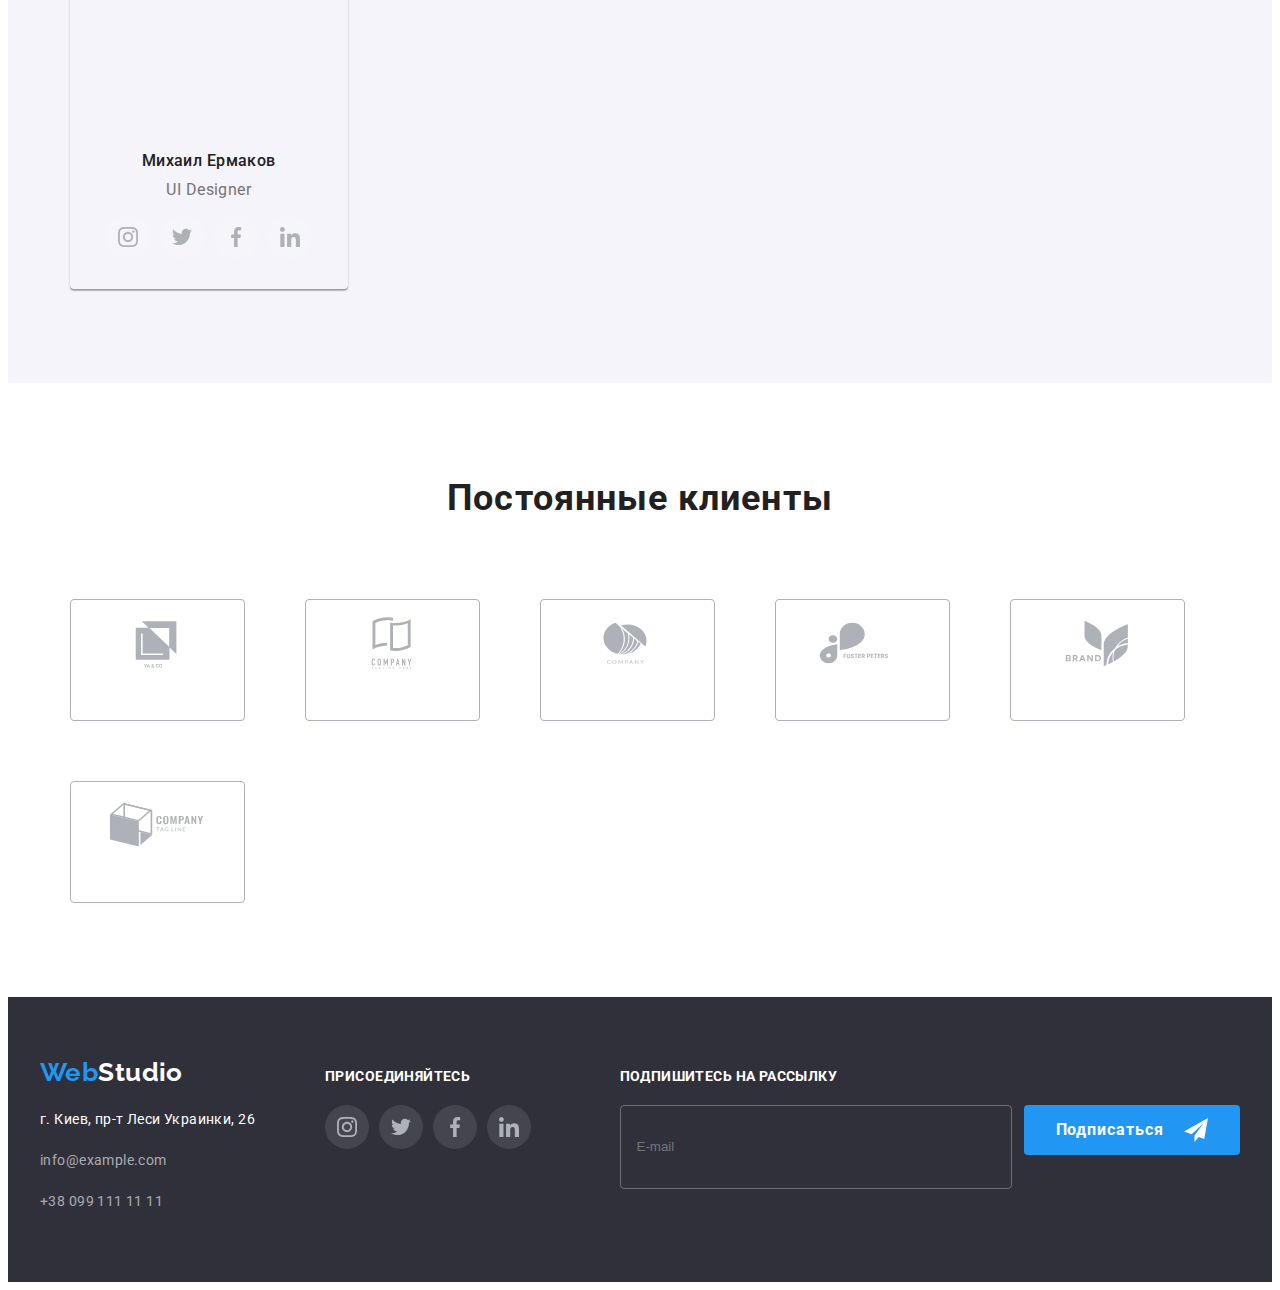
==== commit 64b67e43: "adaptive correction" ====
--- a/index.html
+++ b/index.html
@@ -35,7 +35,9 @@
     <header class="header">
       <div class="container header-container">
         <nav class="main-nav">
-          <a href="https://google.com" class="header__logo link logo"
+          <a
+            href="https://google.com"
+            class="header__logo link logo"
             >Web<span class="logo__black">Studio</span></a
           >
           <ul class="list site-nav">
@@ -90,84 +92,86 @@
           </li>
         </ul>
         <button type="button" class="menu-open">
-        <svg
-                class="menu-icon"
-              >
-                <use
-                  href="./images/icons.svg#icon-menu_open"
-                ></use>
-      </button>
-      <div class="mob-menu is-hidden">
-        <button type="button" class="menu-close">
-        <svg
-                class="menu-icon"
-              >
-                <use
-                  href="./images/icons.svg#icon-menu_close"
-                ></use>
-      </button>
-      <div class="mob-container container">
-      <ul class="list mob-site-nav">
-            <li class="mob-item">
-              <a
-                href="./index.html"
-                class="mob-item__link current-link link"
-                >Студия</a
-              >
-            </li>
-            <li class="mob-item">
-              <a
-                href="./portfolio.html"
-                class="mob-item__link link"
-                >Портфолио</a
-              >
-            </li>
-            <li class="mob-item">
-              <a href="/Контакты" class="mob-item__link link"
-                >Контакты</a
-              >
-            </li>
-          </ul>
-          <ul class="mob-auth-nav list">
-            <li class="mob-item">
-            <a
-              href="tel:+380961111111"
-              class="mob-item__tel link"
-              >+38 096 111 11 11</a
-            >
-          </li>
-          <li class="mob-item">
-            <a
-              href="mailto:info@devstudio.com"
-              class="mob-item__adres link"
-            >info@devstudio.com</a
-            >
-          </li>
-        </ul>
-        <ul class="social-mob">
-            <li class="social-mob__item">
-              <a href="" class="social-mob__link">
-                instagram
-              </a>
-            </li>
-            <li class="social-mob__item">
-              <a href="" class="social-mob__link link">
-                twitter
-              </a>
-            </li>
-            <li class="social-mob__item">
-              <a href="" class="social-mob__link link">
-                facebook
-              </a>
-            </li>
-            <li class="social-mob__item">
-              <a href="" class="social-mob__link link">
-                linkedin
-              </a>
-            </li>
-          </ul>
+          <svg class="menu-icon">
+            <use
+              href="./images/icons.svg#icon-menu-open"
+            ></use>
+          </svg>
+        </button>
+        <div class="mob-menu is-hidden">
+          <button type="button" class="menu-close">
+            <svg class="menu-icon">
+              <use
+                href="./images/icons.svg#icon-menu-close"
+              ></use>
+            </svg>
+          </button>
+          <div class="mob-container container">
+            <ul class="list mob-site-nav">
+              <li class="mob-item">
+                <a
+                  href="./index.html"
+                  class="mob-item__link current-link link"
+                  >Студия</a
+                >
+              </li>
+              <li class="mob-item">
+                <a
+                  href="./portfolio.html"
+                  class="mob-item__link link"
+                  >Портфолио</a
+                >
+              </li>
+              <li class="mob-item">
+                <a
+                  href="/Контакты"
+                  class="mob-item__link link"
+                  >Контакты</a
+                >
+              </li>
+            </ul>
+            <div class="mob-contact">
+              <ul class="mob-auth-nav list">
+                <li class="mob-item">
+                  <a
+                    href="tel:+380961111111"
+                    class="mob-item__tel link"
+                    >+38 096 111 11 11</a
+                  >
+                </li>
+                <li class="mob-item">
+                  <a
+                    href="mailto:info@devstudio.com"
+                    class="mob-item__adres link"
+                    >info@devstudio.com</a
+                  >
+                </li>
+              </ul>
+              <ul class="social-mob">
+                <li class="social-mob__item">
+                  <a href="" class="social-mob__link">
+                    instagram
+                  </a>
+                </li>
+                <li class="social-mob__item">
+                  <a href="" class="social-mob__link link">
+                    twitter
+                  </a>
+                </li>
+                <li class="social-mob__item">
+                  <a href="" class="social-mob__link link">
+                    facebook
+                  </a>
+                </li>
+                <li class="social-mob__item">
+                  <a href="" class="social-mob__link link">
+                    linkedin
+                  </a>
+                </li>
+              </ul>
+            </div>
+          </div>
         </div>
-      </div>
       </div>
     </header>
     <main>
@@ -702,7 +706,7 @@
               placeholder="E-mail"
             />
             <button type="submit" class="button">
-              Подписаться&nbsp&nbsp<svg
+              Подписаться&nbsp;&nbsp;<svg
                 class="send-icon"
                 width="24"
                 height="24"
--- a/css/main.min.css
+++ b/css/main.min.css
@@ -1 +1 @@
-:root{--primary-text-color: #757575;--title-text-color: #212121;--accent-color: #2196f3;--adres-color: rgba(255, 255, 255, 0.6);--button-text-color: #ffffff;--button-color: #188ce8;--logo-color: #000000;--hero-color: #2f303a;--background-color: #f5f4fa;--border-color: #ececec;--link-color: #afb1b8;--transition: 250ms cubic-bezier(0.4, 0, 0.2, 1)}h1,h2,h3,p,ul{margin-top:0;margin-bottom:0;list-style:none}img{display:block;max-width:100%;height:auto;width:100%}ul{padding-left:0}address{font-style:normal}.visually-hidden{position:absolute;white-space:nowrap;width:1px;height:1px;overflow:hidden;border:0;padding:0;clip:rect(0 0 0 0);clip-path:inset(50%);margin:-1px}.section{padding-top:94px;padding-bottom:94px}.section__title{font-size:28px;line-height:1.18;color:var(--title-text-color);margin-bottom:30px;text-align:center}@media screen and (min-width: 768px){.section__title{font-size:28px;line-height:1.18}}@media screen and (min-width: 1200px){.section__title{font-size:36px;line-height:1.17;margin-bottom:50px}}body{color:var(--primary-text-color);font-family:"Roboto",sans-serif;font-size:14px;line-height:1.71;letter-spacing:.03em}.link{text-decoration:none;color:inherit}.list{padding:0;margin:0;list-style:none}.card-set{display:flex;flex-wrap:wrap;gap:30px}.card-item{width:100%}.container{width:100vw;margin-left:auto;margin-right:auto;padding-left:15px;padding-right:15px}@media screen and (min-width: 480px){.container{max-width:480px}}@media screen and (min-width: 768px){.container{max-width:768px}}@media screen and (min-width: 1200px){.container{max-width:1200px}}.button{display:flex;justify-content:center;align-content:center;align-items:center;margin-left:auto;margin-right:auto;min-width:200px;padding:10px 32px;border-radius:4px;color:var(--button-text-color);background-color:var(--accent-color);font-family:inherit;font-weight:700;font-size:16px;line-height:1.88;letter-spacing:.06em;border:none;transition:background-color var(--transition);cursor:pointer}.button:focus,.button:hover{background-color:var(--button-color)}.backdrop{width:100%;height:100%;background-color:rgba(0,0,0,.2);position:fixed;top:0;transition:opacity var(--transition),visibility var(--transition)}.backdrop.is-hidden .modal{transform:translate(-50%, -50%) scale(0)}.close-btn{display:flex;align-items:center;width:30px;height:30px;fill:#000;background-color:rgba(0,0,0,0);border-color:rgba(0,0,0,.1);border-radius:50%;position:absolute;top:8px;right:8px;cursor:pointer;transition:fill var(--transition)}.close-btn:hover .icon-close,.close-btn:focus .icon-close{fill:var(--accent-color)}.modal{width:450px;min-height:609px;padding:40px;margin:0 auto;position:absolute;top:50%;left:50%;transform:translate(-50%, -50%) scale(1);transition:transform var(--transition);background-color:#fff;border-radius:4px}@media screen and (max-width: 479px){.modal{width:100vw}}@media screen and (min-width: 1200px){.modal{width:528px;min-height:581px}}.modal__title{font-size:20px;line-height:1.15;text-align:center;letter-spacing:.03em;margin-bottom:12px}.modal__field{margin-bottom:10px}.modal__text:hover,.modal .modal__text:focus{fill:var(--accent-color);border:1px solid var(--accent-color)}.modal__text{width:100%;height:120px;border:1px solid rgba(33,33,33,.2);border-radius:4px;resize:none;padding:12px 16px;outline:none;transition:fill var(--transition);transition:border var(--transition)}.modal__text::placeholder{color:rgba(117,117,117,.5)}.modal__lable{font-size:12px;line-height:1.17;letter-spacing:.01em;color:#757575;display:block;margin-bottom:4px}.modal__wrap{position:relative;transition:fill var(--transition),border var(--transition)}.modal__icon{position:absolute;left:12px;top:50%;transform:translateY(-50%);transition:fill var(--transition)}.modal__comments{margin-bottom:20px}.modal__input{width:100%;height:40px;border:1px solid rgba(33,33,33,.2);border-radius:4px;padding-left:42px;outline:none;transition:color var(--transition);transition:border var(--transition)}.modal__input:hover,.modal__input:focus{fill:var(--accent-color);border:1px solid var(--accent-color)}.modal__input:hover+.modal__icon,.modal__input:focus+.modal__icon{fill:var(--accent-color)}.icon-close{width:18px;height:18px}.icon-close:hover,.icon-close:focus{fill:var(--accent-color);cursor:pointer}.is-hidden{visibility:hidden;opacity:0;pointer-events:none}.check{display:block;text-align:center}.check__title{color:var(--accent-color)}.check__item:checked+.check__text::before{background-image:url(../images/Vector-5.svg);background-color:var(--button-color);border:2px solid var(--button-color);background-repeat:no-repeat;background-position:center}.check__item:hover+.check__text::before,.check__item:focus+.check__text::before{border:2px solid var(--button-color)}.check__text{font-weight:400;font-size:12px;line-height:1.17;letter-spacing:.03em;color:var(--primary-text-color);margin-bottom:30px;display:flex;align-items:center;justify-content:center;cursor:pointer}.check__text::before{content:"";width:16px;height:15px;border:2px solid var(--title-text-color);border-radius:2px;margin-right:7px}@media screen and (min-width: 1200px){.check__text{font-size:14px;line-height:1.71px}}.filter{display:flex;flex-wrap:wrap;justify-content:center}.filter__list{margin-bottom:50px}.filter__iteam+.filter__iteam{margin-left:20px;margin-bottom:15px}.filter__button{border:none;padding:6px 22px;border-radius:4px;color:var(--title-text-color);font-weight:500;font-size:16px;line-height:1.63;letter-spacing:.03em;font-family:"Roboto";transition:color var(--transition),background-color var(--transition),box-shadow var(--transition)}.filter__button .filter__button:focus,.filter__button:hover{background-color:var(--accent-color);color:var(--button-text-color);box-shadow:0px 3px 1px rgba(0,0,0,.25),0px 1px 2px rgba(0,0,0,.025)}.footer__logo{display:block;margin-bottom:20px}.header__logo{margin-top:16px;margin-bottom:16px}.logo{color:var(--accent-color);font-family:Raleway;font-weight:700;font-size:26px;line-height:1.19}.logo__black{color:var(--logo-color)}.logo__wite{color:var(--button-text-color)}.social-list{display:flex;justify-content:center}.social-list__link{width:100%;height:100%;border-radius:50%;display:flex;align-items:center;justify-content:center;background-color:rgba(255,255,255,.1);color:var(--link-color);transition:color var(--transition),background-color var(--transition)}.social-list__link:hover,.social-list__link:focus{background-color:var(--accent-color);color:var(--button-text-color)}.social-list__icon{width:20px;height:20px;fill:currentColor}.social-list__item{width:44px;height:44px}.social-list__item:not(:last-child){margin-right:10px}.social-list__item:last-child{margin-right:0}.main-nav{display:flex;align-items:center}.site-nav{display:none}@media screen and (min-width: 768px){.site-nav{display:flex;color:var(--title-text-color);margin-left:93px}}@media screen and (min-width: 1200px){.site-nav{display:flex;color:var(--title-text-color);margin-left:93px}}.site-nav .item+.item{margin-left:50px}.site-nav .link:hover,.site-nav .link:focus,.site-nav .current-link{color:var(--accent-color)}.item{position:relative}.item__svg{margin-right:10px}.item__link{display:flex;align-items:center;padding-top:32px;padding-bottom:32px;font-weight:500;line-height:1.14;letter-spacing:.02em;fill:currentColor;transition:color var(--transition)}@media screen and (min-width: 768px){.item__link{padding-top:10px;padding-bottom:10px}}.item__link.current-link::after{position:absolute;content:"";bottom:-1px;width:100%;height:4px;border-radius:2px;background-color:var(--accent-color)}.auth-nav{display:none}@media screen and (min-width: 768px){.auth-nav{display:flex;flex-wrap:wrap;justify-content:flex-end}}@media screen and (min-width: 1200px){.auth-nav{display:flex;margin-left:auto}}.auth-nav .item+.item{margin-left:50px}.auth-nav .link:hover,.auth-nav .link:focus{color:var(--accent-color)}.mob-site-nav .link:hover,.mob-site-nav .link:focus,.mob-site-nav .current-link{color:var(--accent-color)}.mob-menu{position:fixed;top:0;left:0;background-color:var(--button-text-color);width:100vw;height:100vh;z-index:1}@media screen and (min-width: 768px){.mob-menu{display:none}}.menu-close{display:flex;fill:#000;background-color:rgba(0,0,0,0);border-color:rgba(0,0,0,0);border-radius:50%;margin-left:auto;top:10px;right:15px;position:absolute;cursor:pointer;transition:fill var(--transition)}.menu-close:hover .icon-close,.menu-close:focus .icon-close{fill:var(--accent-color)}.mob-container{padding:48px 40px;display:flex;flex-direction:column;justify-content:space-between;height:100vh;overflow-y:auto}.mob-item{padding-bottom:32px}.mob-item__link{font-weight:500;font-size:40px;line-height:1.18;letter-spacing:.02em;color:var(--title-text-color)}.mob-item__tel{font-weight:500;font-size:34px;line-height:1.18;letter-spacing:.02em;color:var(--accent-color)}.mob-item__adres{font-style:normal;font-weight:500;font-size:24px;line-height:28px;letter-spacing:.02em;color:var(--primary-text-color)}.social-mob{display:flex;justify-content:space-between}.social-mob__link{font-family:"Roboto";font-style:normal;font-weight:500;font-size:18px;line-height:1.22;letter-spacing:.02em;color:var(--accent-color)}.header{border-bottom:1px solid var(--border-color)}.header-container{display:flex;align-items:center}@media screen and (max-width: 766px){.menu-open{display:flex;fill:#000;background-color:rgba(0,0,0,0);border-color:rgba(0,0,0,0);border-radius:50%;margin-left:auto;top:8px;right:8px;cursor:pointer;transition:fill var(--transition)}.menu-open:hover .icon-close,.menu-open:focus .icon-close{fill:var(--accent-color)}.menu-icon{width:40px;height:40px}.menu-icon:hover,.menu-icon:focus{fill:var(--accent-color);cursor:pointer}}@media screen and (min-width: 768px){.menu-open{display:none}}.hero{padding-top:118px;padding-bottom:118px;background-color:var(--hero-color);text-align:center;background-image:linear-gradient(rgba(47, 48, 58, 0.4), rgba(47, 48, 58, 0.4)),url(../images/img-mobil.jpg);max-width:480px;width:100vw;background-repeat:no-repeat;margin-right:auto;margin-left:auto}@media(min-device-pixel-ratio: 2),(min-resolution: 192dpi),(min-resolution: 2dppx){.hero{background-image:linear-gradient(rgba(47, 48, 58, 0.4), rgba(47, 48, 58, 0.4)),url(../images/img-mobil-2x.jpg)}}@media screen and (min-width: 480px){.hero{padding-top:118px;padding-bottom:118px;background-image:linear-gradient(rgba(47, 48, 58, 0.4), rgba(47, 48, 58, 0.4)),url(../images/img-mobil.jpg);max-width:480px;width:100vw}}@media screen and (min-width: 480px)and (min-device-pixel-ratio: 2),screen and (min-width: 480px)and (min-resolution: 192dpi),screen and (min-width: 480px)and (min-resolution: 2dppx){.hero{background-image:linear-gradient(rgba(47, 48, 58, 0.4), rgba(47, 48, 58, 0.4)),url(../images/img-mobil-2x.jpg)}}@media screen and (min-width: 768px){.hero{padding-top:118px;padding-bottom:118px;background-image:linear-gradient(rgba(47, 48, 58, 0.4), rgba(47, 48, 58, 0.4)),url(../images/img-tablet.jpg);max-width:768px}}@media screen and (min-width: 768px)and (min-device-pixel-ratio: 2),screen and (min-width: 768px)and (min-resolution: 192dpi),screen and (min-width: 768px)and (min-resolution: 2dppx){.hero{background-image:linear-gradient(rgba(47, 48, 58, 0.4), rgba(47, 48, 58, 0.4)),url(../images/img-tablet-2x.jpg)}}@media screen and (min-width: 1200px){.hero{padding-top:200px;padding-bottom:200px;background-image:linear-gradient(rgba(47, 48, 58, 0.4), rgba(47, 48, 58, 0.4)),url(../images/img-desktop.jpg);max-width:1600px}}@media screen and (min-width: 1200px)and (min-device-pixel-ratio: 2),screen and (min-width: 1200px)and (min-resolution: 192dpi),screen and (min-width: 1200px)and (min-resolution: 2dppx){.hero{background-image:linear-gradient(rgba(47, 48, 58, 0.4), rgba(47, 48, 58, 0.4)),url(../images/img-desktop-2x.jpg)}}.hero__title{max-width:696px;margin-left:auto;margin-right:auto;color:var(--button-text-color);font-weight:900;font-size:26px;line-height:1.62;letter-spacing:.06em;text-transform:uppercase;margin-bottom:30px}@media screen and (min-width: 480px){.hero__title{font-weight:900;font-size:26px;line-height:1.62;letter-spacing:.06em}}@media screen and (min-width: 768px){.hero__title{max-width:360px;font-weight:900;font-size:26px;line-height:1.62;letter-spacing:.06em}}@media screen and (min-width: 1200px){.hero__title{max-width:696px;font-weight:900;font-size:44px;line-height:1.36;letter-spacing:.06em}}.specifics{flex-basis:100%}.specifics__title{margin-bottom:10px;line-height:1.14;font-size:14px;text-transform:uppercase;color:var(--title-text-color)}.specifics__title::before{content:"";height:120px;background-position:center;background-repeat:no-repeat;background-color:var(--background-color);margin-bottom:30px;display:block}@media screen and (min-width: 768px){.specifics{flex-basis:calc((100% - 30px)/2)}}@media screen and (min-width: 1200px){.specifics{flex-basis:calc((100% - 90px)/4)}}.icon-antena::before{background-image:url(../images/antenna.svg)}.icon-clock::before{background-image:url(../images/Vector.svg)}.icon-diagram::before{background-image:url(../images/diagram.svg)}.icon-astronaut::before{background-image:url(../images/astronaut.svg)}.work{padding-top:0}.work__title{display:flex;flex-wrap:wrap;width:calc((100% - 60px)/3);gap:30px;position:relative}.work__title--top{position:absolute;width:100%;padding:27px;background-color:rgba(47,48,58,.8);color:var(--button-text-color);text-align:center;bottom:0}.work__text{font-size:14px;line-height:1.43;letter-spacing:.03em;text-transform:uppercase}@media screen and (max-width: 1198px){.work{display:none}}@media screen and (min-width: 1200px){.work{display:flex}}.section-team{background-color:var(--background-color)}.comand{display:flex;flex-wrap:wrap;text-align:center;gap:30px}.comand__title{box-shadow:0px 1px 3px rgba(0,0,0,.12),0px 1px 1px rgba(0,0,0,.14),0px 2px 1px rgba(0,0,0,.2);border-radius:0px 0px 4px 4px}@media screen and (min-width: 768px){.comand__title{width:calc((100% - 30px)/2)}}@media screen and (min-width: 1200px){.comand__title{width:calc((100% - 90px)/4)}}.name{margin-bottom:10px}.team{padding:30px}.team__name{color:var(--title-text-color);font-weight:500}.team__profession,.team__name{font-size:16px;line-height:1.19}.team__profession{margin-bottom:16px}.team__list{display:flex;justify-content:center}.team__item{width:44px;height:44px}.team__item:not(:last-child){margin-right:10px}.team__item :last-child{margin-right:0}.team__link{width:100%;height:100%;border-radius:50%;display:flex;align-items:center;justify-content:center;background-color:rgba(255,255,255,.1);color:var(--link-color);transition:color var(--transition),background-color var(--transition)}.team__link:hover,.team__link:focus{background-color:var(--accent-color);color:var(--button-text-color)}.team__icon{width:20px;height:20px;fill:currentColor}.client__title{text-align:center;font-size:28px;line-height:1.18;letter-spacing:.03em;color:var(--title-text-color);margin-bottom:30px}@media screen and (min-width: 768px){.client__title{font-size:28px;line-height:1.18}}@media screen and (min-width: 1200px){.client__title{font-size:36px;line-height:1.17;margin-bottom:50px}}.client__item{justify-content:center;width:calc((100% - 30px)/2)}@media screen and (min-width: 768px){.client__item{width:calc((100% - 60px)/3)}}@media screen and (min-width: 1200px){.client__item{width:calc((100% - 150px)/6)}}.client__link{display:flex;flex-wrap:wrap;text-align:center;justify-content:center;height:92px;border:1px solid currentColor;border-radius:4px;padding:14px 28px;color:var(--link-color);transition:color var(--transition)}.client__link:hover,.client__link:focus{color:var(--accent-color)}.client__icon{width:106px;height:60px;fill:currentColor}.project__list{flex-basis:calc(100% - 30px)}@media screen and (min-width: 768px){.project__list{flex-basis:calc(50% - 30px)}}@media screen and (min-width: 1200px){.project__list{flex-basis:calc(33.3333333333% - 30px)}}.project__link{display:flex;flex-direction:column;position:relative;transition:box-shadow var(--transition)}.project__link:hover,.project__link:focus{box-shadow:0px 3px 1px rgba(0,0,0,.1),0px 1px 2px rgba(0,0,0,.08),0px 2px 2px rgba(0,0,0,.12)}.project__link:hover .project__text,.project__link:focus .project__text{transform:translateY(0)}.project__name{color:var(--title-text-color);font-size:18px;line-height:2;letter-spacing:.06em;margin-bottom:4px}.project__box{padding:20px 24px;border:1px solid var(--border-color);border-top:none}.project__item{font-weight:400;font-size:16px;line-height:1.88}.project__wrap{position:relative;overflow:hidden}.project__text{position:absolute;top:0;height:100%;font-size:18px;line-height:1.56;background-color:rgba(33,150,243,.9);color:#fff;padding:63px 24px;transform:translateY(100%);transition:transform var(--transition)}.footer{background-color:var(--hero-color);padding:60px 0}.footer__link{display:flex;justify-content:space-around;margin-bottom:8px;color:var(--adres-color);text-decoration:inherit;transition:color var(--transition)}.footer__link[target=blank]{color:var(--button-text-color)}.footer__link:hover,.footer__link:focus{color:var(--accent-color)}.footer__list{display:flex}@media screen and (max-width: 1198px){.footer__list{justify-content:center}}.footer__item{display:flex;flex-wrap:wrap;flex-direction:column;align-items:center}@media screen and (min-width: 1200px){.footer__item{align-items:flex-start;padding-top:0}}.footer__title{font-weight:700;font-size:14px;line-height:1.14;letter-spacing:.03em;text-transform:uppercase;color:var(--button-text-color);margin-bottom:20px}.footer__input{width:450px;height:50px;padding-left:16px;padding-bottom:10px;background:rgba(0,0,0,0);margin-right:12px;margin-bottom:20px;border:1px solid rgba(255,255,255,.3);border-radius:4px;color:inherit;transition:border var(--transition)}.footer__input:hover,.footer__input:focus{border:1px solid var(--button-color);outline:none}@media screen and (max-width: 479px){.footer__input{width:90vw}}@media screen and (min-width: 1200px){.footer__input{max-width:360px}}.footer__container{display:flex}@media screen and (max-width: 766px){.footer__container{flex-direction:column;align-items:center;gap:60px}}@media screen and (min-width: 768px){.footer__container{flex-wrap:wrap;justify-content:space-around;gap:60px}}@media screen and (min-width: 1200px){.footer__container{align-items:baseline;gap:0}}.footer__email{display:flex;flex-direction:column;align-items:center}@media screen and (min-width: 1200px){.footer__email{flex-direction:row;align-items:flex-start}}@media screen and (min-width: 1200px){.footer__item:not(:last-child){margin-right:70px}.footer__item:last-child{margin-left:auto;display:block}.footer__list:not(:last-child){margin-bottom:9px}.send-icon{margin-left:10px}}/*# sourceMappingURL=main.min.css.map */+:root{--primary-text-color: #757575;--title-text-color: #212121;--accent-color: #2196f3;--adres-color: rgba(255, 255, 255, 0.6);--button-text-color: #ffffff;--button-color: #188ce8;--logo-color: #000000;--hero-color: #2f303a;--background-color: #f5f4fa;--border-color: #ececec;--link-color: #afb1b8;--transition: 250ms cubic-bezier(0.4, 0, 0.2, 1)}h1,h2,h3,p,ul{margin-top:0;margin-bottom:0;list-style:none}img{display:block;max-width:100%;height:auto;width:100%}ul{padding-left:0}address{font-style:normal}.visually-hidden{position:absolute;white-space:nowrap;width:1px;height:1px;overflow:hidden;border:0;padding:0;clip:rect(0 0 0 0);clip-path:inset(50%);margin:-1px}.section{padding-top:94px;padding-bottom:94px}.section__title{font-size:28px;line-height:1.18;color:var(--title-text-color);margin-bottom:30px;text-align:center}@media screen and (min-width: 768px){.section__title{font-size:28px;line-height:1.18}}@media screen and (min-width: 1200px){.section__title{font-size:36px;line-height:1.17;margin-bottom:50px}}body{color:var(--primary-text-color);font-family:"Roboto",sans-serif;font-size:14px;line-height:1.71;letter-spacing:.03em}.link{text-decoration:none;color:inherit}.list{padding:0;margin:0;list-style:none}.card-set{display:flex;flex-wrap:wrap;gap:30px}.card-item{width:100%}.container{width:100vw;margin-left:auto;margin-right:auto;padding-left:15px;padding-right:15px}@media screen and (min-width: 480px){.container{max-width:480px}}@media screen and (min-width: 768px){.container{max-width:768px}}@media screen and (min-width: 1200px){.container{max-width:1200px}}.button{display:flex;justify-content:center;align-content:center;align-items:center;margin-left:auto;margin-right:auto;min-width:200px;padding:10px 32px;border-radius:4px;color:var(--button-text-color);background-color:var(--accent-color);font-family:inherit;font-weight:700;font-size:16px;line-height:1.88;letter-spacing:.06em;border:none;transition:background-color var(--transition);cursor:pointer}.button:focus,.button:hover{background-color:var(--button-color)}.backdrop{width:100%;height:100%;background-color:rgba(0,0,0,.2);position:fixed;top:0;transition:opacity var(--transition),visibility var(--transition)}.backdrop.is-hidden .modal{transform:translate(-50%, -50%) scale(0)}.close-btn{display:flex;align-items:center;width:30px;height:30px;fill:#000;background-color:rgba(0,0,0,0);border-color:rgba(0,0,0,.1);border-radius:50%;position:absolute;top:8px;right:8px;cursor:pointer;transition:fill var(--transition)}.close-btn:hover .icon-close,.close-btn:focus .icon-close{fill:var(--accent-color)}.modal{width:450px;height:609px;padding:40px;margin:0 auto;position:absolute;top:50%;left:50%;transform:translate(-50%, -50%) scale(1);transition:transform var(--transition);background-color:#fff;border-radius:4px}@media screen and (max-height: 609px){.modal{height:100%;overflow:auto}}@media screen and (max-width: 479px){.modal{width:100vw}}@media screen and (min-width: 1200px){.modal{width:528px;min-height:581px}}.modal__title{font-size:20px;line-height:1.15;text-align:center;letter-spacing:.03em;margin-bottom:12px}.modal__field{margin-bottom:10px}.modal__text:hover,.modal .modal__text:focus{fill:var(--accent-color);border:1px solid var(--accent-color)}.modal__text{width:100%;height:120px;border:1px solid rgba(33,33,33,.2);border-radius:4px;resize:none;padding:12px 16px;outline:none;transition:fill var(--transition);transition:border var(--transition)}.modal__text::placeholder{color:rgba(117,117,117,.5)}.modal__lable{font-size:12px;line-height:1.17;letter-spacing:.01em;color:#757575;display:block;margin-bottom:4px}.modal__wrap{position:relative;transition:fill var(--transition),border var(--transition)}.modal__icon{position:absolute;left:12px;top:50%;transform:translateY(-50%);transition:fill var(--transition)}.modal__comments{margin-bottom:20px}.modal__input{width:100%;height:40px;border:1px solid rgba(33,33,33,.2);border-radius:4px;padding-left:42px;outline:none;transition:color var(--transition);transition:border var(--transition)}.modal__input:hover,.modal__input:focus{fill:var(--accent-color);border:1px solid var(--accent-color)}.modal__input:hover+.modal__icon,.modal__input:focus+.modal__icon{fill:var(--accent-color)}.icon-close{width:18px;height:18px}.icon-close:hover,.icon-close:focus{fill:var(--accent-color);cursor:pointer}.is-hidden{visibility:hidden;opacity:0;pointer-events:none}.check{display:block;text-align:center}.check__title{color:var(--accent-color)}.check__item:checked+.check__text::before{background-image:url(../images/Vector-5.svg);background-color:var(--button-color);border:2px solid var(--button-color);background-repeat:no-repeat;background-position:center}.check__item:hover+.check__text::before,.check__item:focus+.check__text::before{border:2px solid var(--button-color)}.check__text{font-weight:400;font-size:12px;line-height:1.17;letter-spacing:.03em;color:var(--primary-text-color);margin-bottom:30px;display:flex;flex-wrap:wrap;align-items:center;justify-content:center;cursor:pointer}.check__text::before{content:"";width:16px;height:15px;border:2px solid var(--title-text-color);border-radius:2px;margin-right:7px;flex-shrink:0}@media screen and (min-width: 1200px){.check__text{font-size:14px;line-height:1.71px}}.filter{display:flex;flex-wrap:wrap}@media screen and (min-width: 768px){.filter{justify-content:center}}.filter__list{margin-bottom:50px;column-gap:15px;row-gap:20px}.filter__button{border:none;padding:6px 22px;border-radius:4px;color:var(--title-text-color);font-weight:500;font-size:16px;line-height:1.63;letter-spacing:.03em;font-family:"Roboto";transition:color var(--transition),background-color var(--transition),box-shadow var(--transition)}.filter__button .filter__button:focus,.filter__button:hover{background-color:var(--accent-color);color:var(--button-text-color);box-shadow:0px 3px 1px rgba(0,0,0,.25),0px 1px 2px rgba(0,0,0,.025)}.footer__logo{display:block;margin-bottom:20px}.header__logo{margin-top:16px;margin-bottom:16px}.logo{color:var(--accent-color);font-family:Raleway;font-weight:700;font-size:26px;line-height:1.19}.logo__black{color:var(--logo-color)}.logo__wite{color:var(--button-text-color)}.social-list{display:flex;justify-content:center}.social-list__link{width:100%;height:100%;border-radius:50%;display:flex;align-items:center;justify-content:center;background-color:rgba(255,255,255,.1);color:var(--link-color);transition:color var(--transition),background-color var(--transition)}.social-list__link:hover,.social-list__link:focus{background-color:var(--accent-color);color:var(--button-text-color)}.social-list__icon{width:20px;height:20px;fill:currentColor}.social-list__item{width:44px;height:44px}.social-list__item:not(:last-child){margin-right:10px}.social-list__item:last-child{margin-right:0}.main-nav{display:flex;align-items:center;gap:88px}.site-nav{display:none}@media screen and (min-width: 768px){.site-nav{display:flex;color:var(--title-text-color);gap:50px;align-items:center}}@media screen and (min-width: 1200px){.site-nav{display:flex;color:var(--title-text-color);margin-left:93px}}.site-nav .link:hover,.site-nav .link:focus,.site-nav .current-link{color:var(--accent-color)}.item{position:relative}.item__svg{margin-right:10px}.item__link{display:flex;align-items:center;font-weight:500;line-height:1.14;letter-spacing:.02em;fill:currentColor;transition:color var(--transition)}.item__link.current-link::after{position:absolute;content:"";bottom:-1px;width:100%;height:4px;border-radius:2px;background-color:var(--accent-color)}@media screen and (min-width: 768px){.current-link{padding-top:32px;padding-bottom:32px}}.auth-nav{display:none}@media screen and (min-width: 768px){.auth-nav{display:flex;flex-wrap:wrap;justify-content:flex-end;margin-left:auto;flex-direction:column;gap:10px}}@media screen and (min-width: 1200px){.auth-nav{flex-direction:row}}.auth-nav .link:hover,.auth-nav .link:focus{color:var(--accent-color)}.mob-site-nav{display:flex;flex-wrap:wrap;gap:32px}.mob-site-nav .link:hover,.mob-site-nav .link:focus,.mob-site-nav .current-link{color:var(--accent-color)}.mob-menu{position:fixed;top:0;left:0;background-color:var(--button-text-color);width:100vw;height:100vh;z-index:1}@media screen and (min-width: 768px){.mob-menu{display:none}}.menu-close{display:flex;fill:#000;background-color:rgba(0,0,0,0);border-color:rgba(0,0,0,0);border-radius:50%;margin-left:auto;top:10px;right:15px;position:absolute;cursor:pointer;transition:fill var(--transition)}.menu-close:hover .icon-close,.menu-close:focus .icon-close{fill:var(--accent-color)}.mob-container{padding:48px 40px;display:flex;flex-direction:column;justify-content:space-between;height:100vh;overflow-y:auto}.mob-item__link{font-weight:500;font-size:40px;line-height:1.18;letter-spacing:.02em;color:var(--title-text-color)}.mob-item__tel{font-weight:500;font-size:34px;line-height:1.18;letter-spacing:.02em;color:var(--accent-color)}.mob-item__adres{margin-top:32px;margin-bottom:64px;font-style:normal;font-weight:500;font-size:24px;line-height:28px;letter-spacing:.02em;color:var(--primary-text-color)}.social-mob{display:flex;flex-wrap:wrap;gap:20px;margin-top:64px}.social-mob__link{font-family:"Roboto";font-style:normal;font-weight:500;font-size:18px;line-height:1.22;letter-spacing:.02em;color:var(--accent-color)}.mob-contact{display:flex;flex-wrap:wrap}.mob-item{margin-bottom:43px}.social-mob__item:not(:last-child){padding-right:10px;border-right:1px solid rgba(33,33,33,.2)}.header{border-bottom:1px solid var(--border-color)}.header-container{display:flex;align-items:center}@media screen and (max-width: 766px){.menu-open{display:flex;fill:#000;background-color:rgba(0,0,0,0);border-color:rgba(0,0,0,0);border-radius:50%;margin-left:auto;top:8px;right:8px;cursor:pointer;transition:fill var(--transition)}.menu-open:hover .icon-close,.menu-open:focus .icon-close{fill:var(--accent-color)}.menu-icon{width:40px;height:40px}.menu-icon:hover,.menu-icon:focus{fill:var(--accent-color);cursor:pointer}}@media screen and (min-width: 768px){.menu-open{display:none}}.hero{padding-top:118px;padding-bottom:118px;background-color:var(--hero-color);text-align:center;background-image:linear-gradient(rgba(47, 48, 58, 0.4), rgba(47, 48, 58, 0.4)),url(../images/img-mobil.jpg);background-size:cover;background-repeat:no-repeat;margin-right:auto;margin-left:auto}@media(min-device-pixel-ratio: 2),(min-resolution: 192dpi),(min-resolution: 2dppx){.hero{background-image:linear-gradient(rgba(47, 48, 58, 0.4), rgba(47, 48, 58, 0.4)),url(../images/img-mobil-2x.jpg)}}@media screen and (min-width: 480px){.hero{padding-top:118px;padding-bottom:118px;background-image:linear-gradient(rgba(47, 48, 58, 0.4), rgba(47, 48, 58, 0.4)),url(../images/img-mobil.jpg)}}@media screen and (min-width: 480px)and (min-device-pixel-ratio: 2),screen and (min-width: 480px)and (min-resolution: 192dpi),screen and (min-width: 480px)and (min-resolution: 2dppx){.hero{background-image:linear-gradient(rgba(47, 48, 58, 0.4), rgba(47, 48, 58, 0.4)),url(../images/img-mobil-2x.jpg)}}@media screen and (min-width: 768px){.hero{padding-top:118px;padding-bottom:118px;background-image:linear-gradient(rgba(47, 48, 58, 0.4), rgba(47, 48, 58, 0.4)),url(../images/img-tablet.jpg)}}@media screen and (min-width: 768px)and (min-device-pixel-ratio: 2),screen and (min-width: 768px)and (min-resolution: 192dpi),screen and (min-width: 768px)and (min-resolution: 2dppx){.hero{background-image:linear-gradient(rgba(47, 48, 58, 0.4), rgba(47, 48, 58, 0.4)),url(../images/img-tablet-2x.jpg)}}@media screen and (min-width: 1200px){.hero{padding-top:200px;padding-bottom:200px;max-width:480px;width:100vw;background-image:linear-gradient(rgba(47, 48, 58, 0.4), rgba(47, 48, 58, 0.4)),url(../images/img-desktop.jpg);max-width:1600px}}@media screen and (min-width: 1200px)and (min-device-pixel-ratio: 2),screen and (min-width: 1200px)and (min-resolution: 192dpi),screen and (min-width: 1200px)and (min-resolution: 2dppx){.hero{background-image:linear-gradient(rgba(47, 48, 58, 0.4), rgba(47, 48, 58, 0.4)),url(../images/img-desktop-2x.jpg)}}.hero__title{max-width:696px;margin-left:auto;margin-right:auto;color:var(--button-text-color);font-weight:900;font-size:26px;line-height:1.62;letter-spacing:.06em;text-transform:uppercase;margin-bottom:30px}@media screen and (min-width: 480px){.hero__title{font-weight:900;font-size:26px;line-height:1.62;letter-spacing:.06em}}@media screen and (min-width: 768px){.hero__title{max-width:360px;font-weight:900;font-size:26px;line-height:1.62;letter-spacing:.06em}}@media screen and (min-width: 1200px){.hero__title{max-width:696px;font-weight:900;font-size:44px;line-height:1.36;letter-spacing:.06em}}.specifics{flex-basis:100%}.specifics__title{margin-bottom:10px;line-height:1.14;font-size:14px;text-transform:uppercase;color:var(--title-text-color)}.specifics__title::before{content:"";height:120px;background-position:center;background-repeat:no-repeat;background-color:var(--background-color);margin-bottom:30px;display:block}@media screen and (min-width: 768px){.specifics{flex-basis:calc((100% - 30px)/2)}}@media screen and (min-width: 1200px){.specifics{flex-basis:calc((100% - 90px)/4)}}.icon-antena::before{background-image:url(../images/antenna.svg)}.icon-clock::before{background-image:url(../images/Vector.svg)}.icon-diagram::before{background-image:url(../images/diagram.svg)}.icon-astronaut::before{background-image:url(../images/astronaut.svg)}.work{padding-top:0}.work__title{display:flex;flex-wrap:wrap;width:calc((100% - 60px)/3);gap:30px;position:relative}.work__title--top{position:absolute;width:100%;padding:27px;background-color:rgba(47,48,58,.8);color:var(--button-text-color);text-align:center;bottom:0}.work__text{font-size:14px;line-height:1.43;letter-spacing:.03em;text-transform:uppercase}@media screen and (max-width: 1198px){.work{display:none}}@media screen and (min-width: 1200px){.work{display:flex}}.section-team{background-color:var(--background-color)}.comand{display:flex;flex-wrap:wrap;text-align:center;gap:30px}.comand__title{box-shadow:0px 1px 3px rgba(0,0,0,.12),0px 1px 1px rgba(0,0,0,.14),0px 2px 1px rgba(0,0,0,.2);border-radius:0px 0px 4px 4px}@media screen and (min-width: 768px){.comand__title{width:calc((100% - 30px)/2)}}@media screen and (min-width: 1200px){.comand__title{width:calc((100% - 90px)/4)}}.name{margin-bottom:10px}.team{padding:30px}.team__name{color:var(--title-text-color);font-weight:500}.team__profession,.team__name{font-size:16px;line-height:1.19}.team__profession{margin-bottom:16px}.team__list{display:flex;justify-content:center}.team__item{width:44px;height:44px}.team__item:not(:last-child){margin-right:10px}.team__item :last-child{margin-right:0}.team__link{width:100%;height:100%;border-radius:50%;display:flex;align-items:center;justify-content:center;background-color:rgba(255,255,255,.1);color:var(--link-color);transition:color var(--transition),background-color var(--transition)}.team__link:hover,.team__link:focus{background-color:var(--accent-color);color:var(--button-text-color)}.team__icon{width:20px;height:20px;fill:currentColor}.client__title{text-align:center;font-size:28px;line-height:1.18;letter-spacing:.03em;color:var(--title-text-color);margin-bottom:30px}@media screen and (min-width: 768px){.client__title{font-size:28px;line-height:1.18}}@media screen and (min-width: 1200px){.client__title{font-size:36px;line-height:1.17;margin-bottom:50px}}.client__item{justify-content:center;width:calc((100% - 30px)/2)}@media screen and (min-width: 768px){.client__item{width:calc((100% - 60px)/3)}}@media screen and (min-width: 1200px){.client__item{width:calc((100% - 150px)/6)}}.client__link{display:flex;flex-wrap:wrap;text-align:center;justify-content:center;height:92px;border:1px solid currentColor;border-radius:4px;padding:14px 28px;color:var(--link-color);transition:color var(--transition)}.client__link:hover,.client__link:focus{color:var(--accent-color)}.client__icon{width:106px;height:60px;fill:currentColor}.project__list{width:100%}@media screen and (min-width: 768px){.project__list{width:calc((100% - 30px)/2)}}@media screen and (min-width: 1200px){.project__list{width:calc((100% - 60px)/3)}}.project__link{height:100%;display:flex;flex-direction:column;position:relative;transition:box-shadow var(--transition)}.project__link:hover,.project__link:focus{box-shadow:0px 3px 1px rgba(0,0,0,.1),0px 1px 2px rgba(0,0,0,.08),0px 2px 2px rgba(0,0,0,.12)}.project__link:hover .project__text,.project__link:focus .project__text{transform:translateY(0);opacity:1}.project__name{color:var(--title-text-color);font-size:18px;line-height:2;letter-spacing:.06em;margin-bottom:4px}.project__box{padding:20px 24px;border:1px solid var(--border-color);border-top:none;flex-grow:1}.project__item{font-weight:400;font-size:16px;line-height:1.88}.project__wrap{position:relative;overflow:hidden}.project__text{position:absolute;top:0;height:100%;opacity:0;overflow:auto;font-size:18px;line-height:1.56;background-color:rgba(33,150,243,.9);color:#fff;padding:77px 24px;transform:translateY(100%);transition:transform var(--transition)}@media screen and (min-width: 768px){.project__text{padding:49px 24px 77px 24px}}@media screen and (min-width: 1200px){.project__text{padding:63px 24px}}.footer{background-color:var(--hero-color);padding:60px 0}.footer__link{display:flex;justify-content:space-around;margin-bottom:8px;color:var(--adres-color);text-decoration:inherit;transition:color var(--transition)}.footer__link[target=blank]{color:var(--button-text-color)}.footer__link:hover,.footer__link:focus{color:var(--accent-color)}.footer__list{display:flex}@media screen and (max-width: 1198px){.footer__list{justify-content:center}}.footer__item{display:flex;flex-wrap:wrap;flex-direction:column;align-items:center}@media screen and (max-width: 767px){.footer__item{width:100%}}@media screen and (min-width: 1200px){.footer__item{align-items:flex-start;padding-top:0}}.footer__title{font-weight:700;font-size:14px;line-height:1.14;letter-spacing:.03em;text-transform:uppercase;color:var(--button-text-color);margin-bottom:20px}.footer__input{height:50px;padding:16px;background:rgba(0,0,0,0);margin-bottom:20px;border:1px solid rgba(255,255,255,.3);border-radius:4px;color:inherit;transition:border var(--transition)}.footer__input:hover,.footer__input:focus{border:1px solid var(--button-color);outline:none}@media screen and (max-width: 767px){.footer__input{width:100%;max-width:450px}}@media screen and (min-width: 768px){.footer__input{width:450px}}@media screen and (min-width: 1200px){.footer__input{max-width:358px;margin-right:12px}}.footer__container{display:flex}@media screen and (max-width: 766px){.footer__container{flex-direction:column;align-items:center;gap:60px}}@media screen and (min-width: 768px){.footer__container{align-items:baseline;flex-wrap:wrap;justify-content:space-around;gap:60px}}@media screen and (min-width: 1200px){.footer__container{gap:0}}.footer__email{display:flex;flex-direction:column;align-items:center}@media screen and (max-width: 767px){.footer__email{width:100%}}@media screen and (min-width: 1200px){.footer__email{flex-direction:row;align-items:flex-start}}@media screen and (min-width: 1200px){.footer__item:not(:last-child){margin-right:70px}.footer__item:last-child{margin-left:auto;display:block}.footer__list:not(:last-child){margin-bottom:9px}.send-icon{margin-left:10px}}/*# sourceMappingURL=main.min.css.map */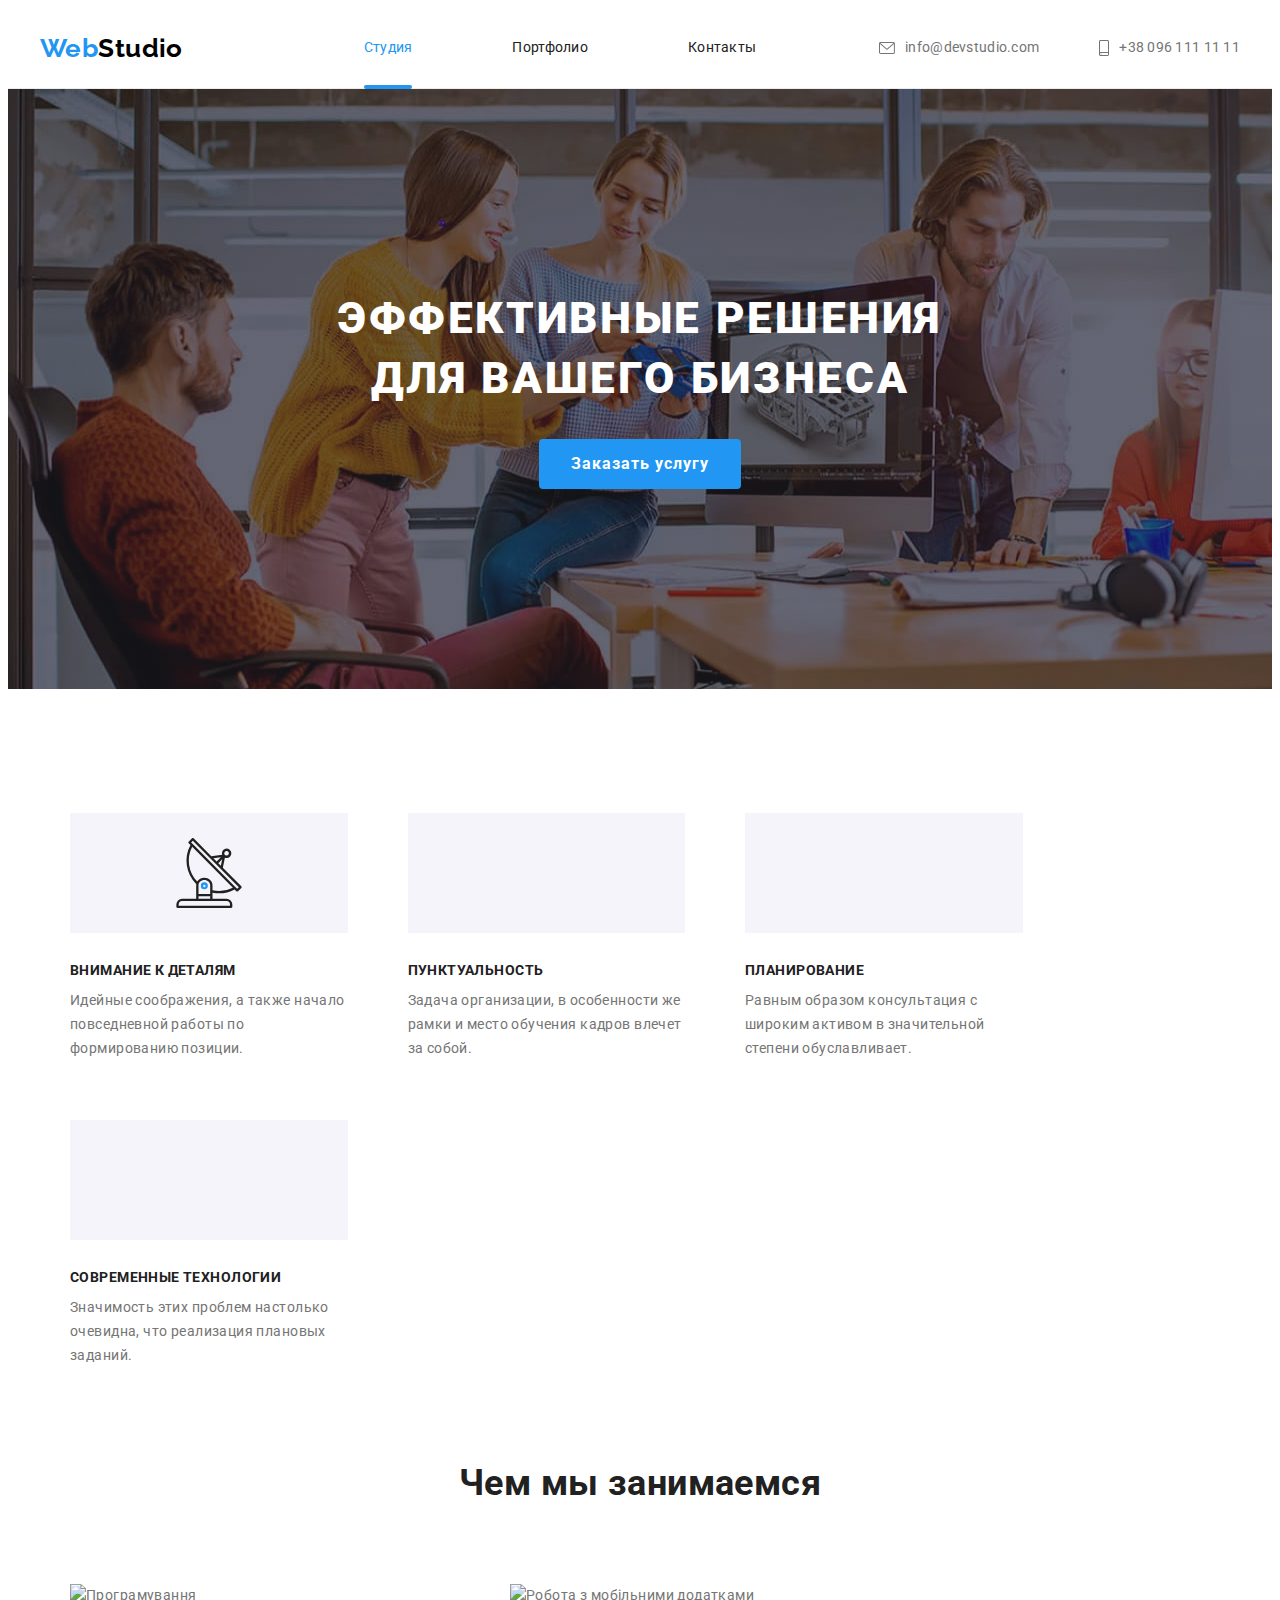
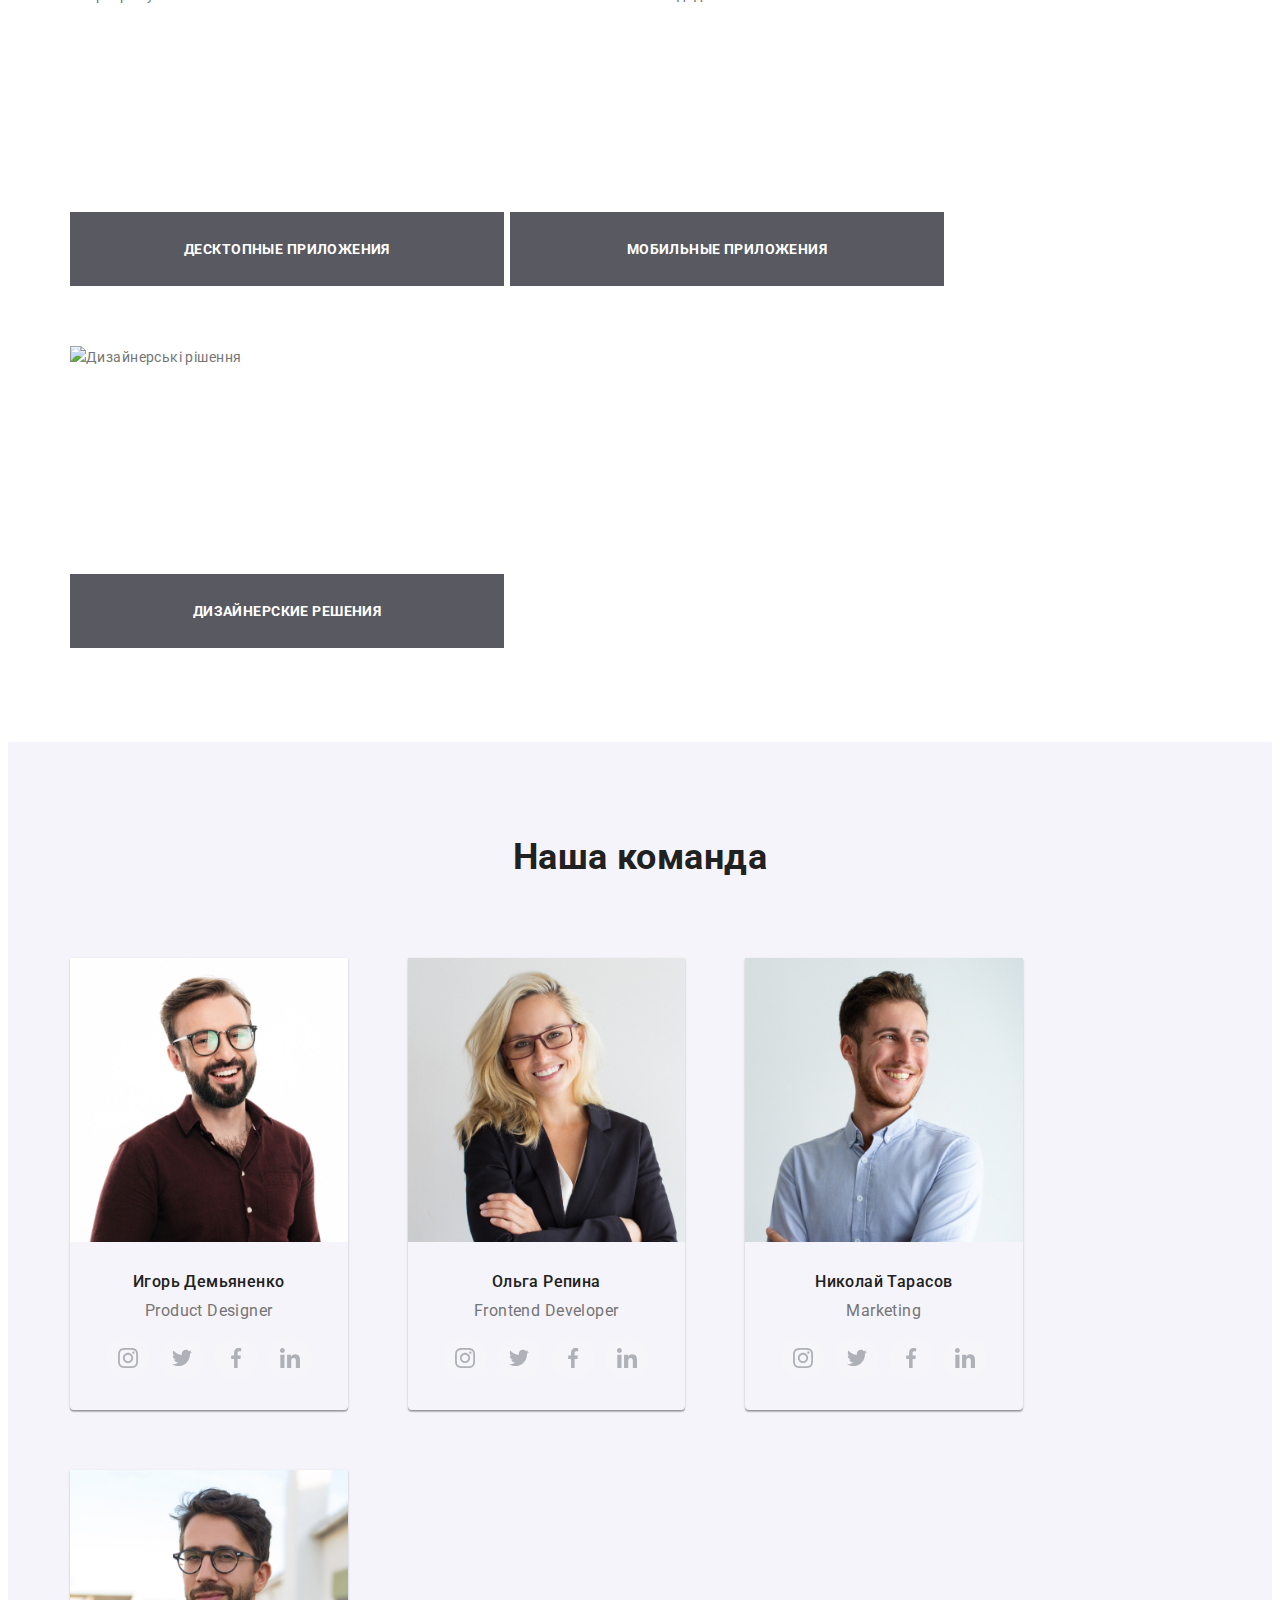
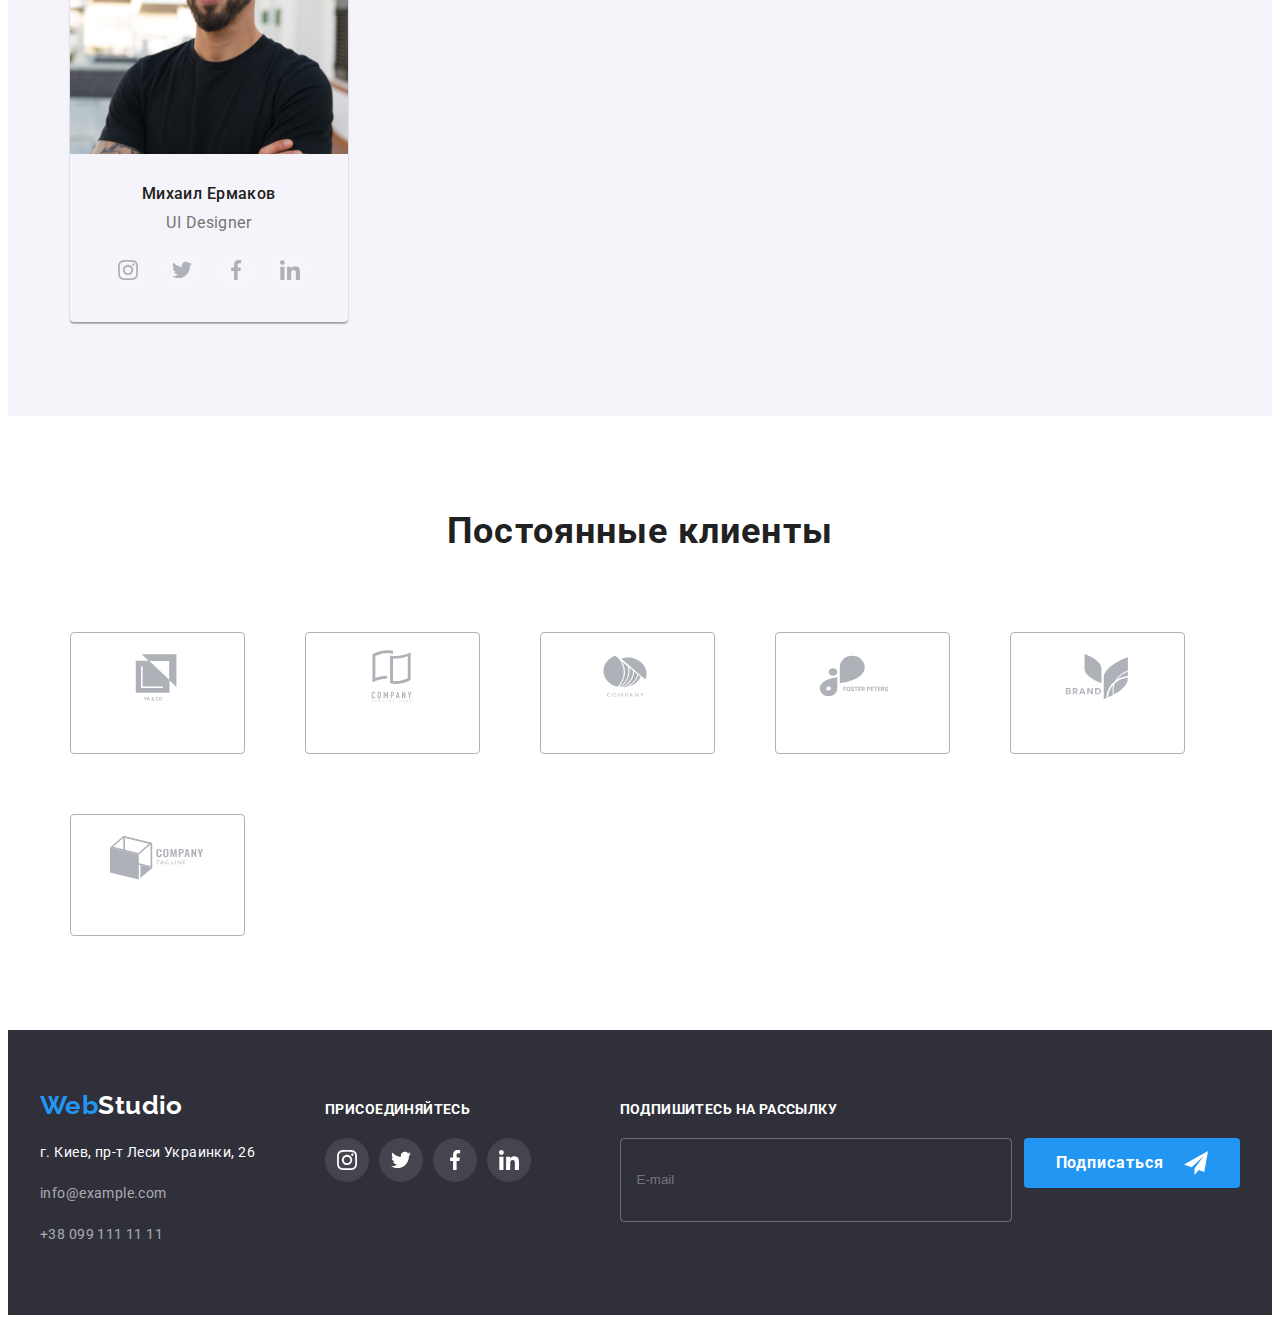
==== commit 95983651: "Added size to pictures" ====
--- a/index.html
+++ b/index.html
@@ -131,7 +131,7 @@
               </li>
             </ul>
             <div class="mob-contact">
-              <ul class="mob-auth-nav list">
+              <ul class="mob-site-nav list">
                 <li class="mob-item">
                   <a
                     href="tel:+380961111111"
@@ -149,7 +149,7 @@
               </ul>
               <ul class="social-mob">
                 <li class="social-mob__item">
-                  <a href="" class="social-mob__link">
+                  <a href="" class="social-mob__link link">
                     instagram
                   </a>
                 </li>
@@ -289,12 +289,17 @@
           <h2 class="section__title">Наша команда</h2>
           <ul class="list comand card-set">
             <li class="comand__title card-item">
-              <img
+              <picture>
+                <source media="(min-width: 1200px)" srcset="./images/img-1-3x.jpg">
+                <source media="(min-width: 768px)" srcset="./images/img-1-2x.jpg">
+                
+                <img
                 src="./images/img-1.jpg"
                 alt="Фото Ігорь  Демьяненко"
                 width="270"
                 height="260"
               />
+              </picture>
               <div class="team">
                 <h3 class="team__name name">
                   Игорь Демьяненко
@@ -355,12 +360,17 @@
               </div>
             </li>
             <li class="comand__title card-item">
-              <img
+              <picture>
+                <source media="(min-width: 1200px)" srcset="./images/img-2-3x.jpg">
+                <source media="(min-width: 768px)" srcset="./images/img-2-2x.jpg">
+                
+                <img
                 src="./images/img-2.jpg"
                 alt="Фото Ольга Репина"
                 width="270"
                 height="260"
               />
+              </picture>
               <div class="team">
                 <h3 class="team__name name">
                   Ольга Репина
@@ -421,12 +431,16 @@
               </div>
             </li>
             <li class="comand__title card-item">
-              <img
+              <picture>
+                <source media="(min-width: 1200px)" srcset="./images/img-3-3x.jpg">
+                <source media="(min-width: 768px)" srcset="./images/img-3-2x.jpg">
+                <img
                 src="./images/img-3.jpg"
                 alt="Фото Николай Тарасов"
                 width="270"
                 height="260"
               />
+              </picture>
               <div class="team">
                 <h3 class="team__name name">
                   Николай Тарасов
@@ -485,12 +499,16 @@
               </div>
             </li>
             <li class="comand__title card-item">
-              <img
+              <picture>
+                <source media="(min-width: 1200px)" srcset="./images/img-4-3x.jpg">
+                <source media="(min-width: 768px)" srcset="./images/img-4-2x.jpg">
+                <img
                 src="./images/img-4.jpg"
                 alt="Фото Михаил Ермаков"
                 width="270"
                 height="260"
               />
+              </picture>
               <div class="team">
                 <h3 class="team__name name">
                   Михаил Ермаков
@@ -826,9 +844,11 @@
               id="privacy"
             />
             <label for="privacy" class="check__text">
-              Соглашаюсь с рассылкой и принимаю&nbsp;
-              <a href="" class="check__title">
-                Условия договора</a
+              <span>
+                Соглашаюсь с рассылкой и принимаю&nbsp;
+                <a href="" class="check__title">
+                  Условия договора</a
+                ></span
               >
             </label>
             <button type="submit" class="button">
--- a/css/main.min.css
+++ b/css/main.min.css
@@ -1 +1 @@
-:root{--primary-text-color: #757575;--title-text-color: #212121;--accent-color: #2196f3;--adres-color: rgba(255, 255, 255, 0.6);--button-text-color: #ffffff;--button-color: #188ce8;--logo-color: #000000;--hero-color: #2f303a;--background-color: #f5f4fa;--border-color: #ececec;--link-color: #afb1b8;--transition: 250ms cubic-bezier(0.4, 0, 0.2, 1)}h1,h2,h3,p,ul{margin-top:0;margin-bottom:0;list-style:none}img{display:block;max-width:100%;height:auto;width:100%}ul{padding-left:0}address{font-style:normal}.visually-hidden{position:absolute;white-space:nowrap;width:1px;height:1px;overflow:hidden;border:0;padding:0;clip:rect(0 0 0 0);clip-path:inset(50%);margin:-1px}.section{padding-top:94px;padding-bottom:94px}.section__title{font-size:28px;line-height:1.18;color:var(--title-text-color);margin-bottom:30px;text-align:center}@media screen and (min-width: 768px){.section__title{font-size:28px;line-height:1.18}}@media screen and (min-width: 1200px){.section__title{font-size:36px;line-height:1.17;margin-bottom:50px}}body{color:var(--primary-text-color);font-family:"Roboto",sans-serif;font-size:14px;line-height:1.71;letter-spacing:.03em}.link{text-decoration:none;color:inherit}.list{padding:0;margin:0;list-style:none}.card-set{display:flex;flex-wrap:wrap;gap:30px}.card-item{width:100%}.container{width:100vw;margin-left:auto;margin-right:auto;padding-left:15px;padding-right:15px}@media screen and (min-width: 480px){.container{max-width:480px}}@media screen and (min-width: 768px){.container{max-width:768px}}@media screen and (min-width: 1200px){.container{max-width:1200px}}.button{display:flex;justify-content:center;align-content:center;align-items:center;margin-left:auto;margin-right:auto;min-width:200px;padding:10px 32px;border-radius:4px;color:var(--button-text-color);background-color:var(--accent-color);font-family:inherit;font-weight:700;font-size:16px;line-height:1.88;letter-spacing:.06em;border:none;transition:background-color var(--transition);cursor:pointer}.button:focus,.button:hover{background-color:var(--button-color)}.backdrop{width:100%;height:100%;background-color:rgba(0,0,0,.2);position:fixed;top:0;transition:opacity var(--transition),visibility var(--transition)}.backdrop.is-hidden .modal{transform:translate(-50%, -50%) scale(0)}.close-btn{display:flex;align-items:center;width:30px;height:30px;fill:#000;background-color:rgba(0,0,0,0);border-color:rgba(0,0,0,.1);border-radius:50%;position:absolute;top:8px;right:8px;cursor:pointer;transition:fill var(--transition)}.close-btn:hover .icon-close,.close-btn:focus .icon-close{fill:var(--accent-color)}.modal{width:450px;height:609px;padding:40px;margin:0 auto;position:absolute;top:50%;left:50%;transform:translate(-50%, -50%) scale(1);transition:transform var(--transition);background-color:#fff;border-radius:4px}@media screen and (max-height: 609px){.modal{height:100%;overflow:auto}}@media screen and (max-width: 479px){.modal{width:100vw}}@media screen and (min-width: 1200px){.modal{width:528px;min-height:581px}}.modal__title{font-size:20px;line-height:1.15;text-align:center;letter-spacing:.03em;margin-bottom:12px}.modal__field{margin-bottom:10px}.modal__text:hover,.modal .modal__text:focus{fill:var(--accent-color);border:1px solid var(--accent-color)}.modal__text{width:100%;height:120px;border:1px solid rgba(33,33,33,.2);border-radius:4px;resize:none;padding:12px 16px;outline:none;transition:fill var(--transition);transition:border var(--transition)}.modal__text::placeholder{color:rgba(117,117,117,.5)}.modal__lable{font-size:12px;line-height:1.17;letter-spacing:.01em;color:#757575;display:block;margin-bottom:4px}.modal__wrap{position:relative;transition:fill var(--transition),border var(--transition)}.modal__icon{position:absolute;left:12px;top:50%;transform:translateY(-50%);transition:fill var(--transition)}.modal__comments{margin-bottom:20px}.modal__input{width:100%;height:40px;border:1px solid rgba(33,33,33,.2);border-radius:4px;padding-left:42px;outline:none;transition:color var(--transition);transition:border var(--transition)}.modal__input:hover,.modal__input:focus{fill:var(--accent-color);border:1px solid var(--accent-color)}.modal__input:hover+.modal__icon,.modal__input:focus+.modal__icon{fill:var(--accent-color)}.icon-close{width:18px;height:18px}.icon-close:hover,.icon-close:focus{fill:var(--accent-color);cursor:pointer}.is-hidden{visibility:hidden;opacity:0;pointer-events:none}.check{display:block;text-align:center}.check__title{color:var(--accent-color)}.check__item:checked+.check__text::before{background-image:url(../images/Vector-5.svg);background-color:var(--button-color);border:2px solid var(--button-color);background-repeat:no-repeat;background-position:center}.check__item:hover+.check__text::before,.check__item:focus+.check__text::before{border:2px solid var(--button-color)}.check__text{font-weight:400;font-size:12px;line-height:1.17;letter-spacing:.03em;color:var(--primary-text-color);margin-bottom:30px;display:flex;flex-wrap:wrap;align-items:center;justify-content:center;cursor:pointer}.check__text::before{content:"";width:16px;height:15px;border:2px solid var(--title-text-color);border-radius:2px;margin-right:7px;flex-shrink:0}@media screen and (min-width: 1200px){.check__text{font-size:14px;line-height:1.71px}}.filter{display:flex;flex-wrap:wrap}@media screen and (min-width: 768px){.filter{justify-content:center}}.filter__list{margin-bottom:50px;column-gap:15px;row-gap:20px}.filter__button{border:none;padding:6px 22px;border-radius:4px;color:var(--title-text-color);font-weight:500;font-size:16px;line-height:1.63;letter-spacing:.03em;font-family:"Roboto";transition:color var(--transition),background-color var(--transition),box-shadow var(--transition)}.filter__button .filter__button:focus,.filter__button:hover{background-color:var(--accent-color);color:var(--button-text-color);box-shadow:0px 3px 1px rgba(0,0,0,.25),0px 1px 2px rgba(0,0,0,.025)}.footer__logo{display:block;margin-bottom:20px}.header__logo{margin-top:16px;margin-bottom:16px}.logo{color:var(--accent-color);font-family:Raleway;font-weight:700;font-size:26px;line-height:1.19}.logo__black{color:var(--logo-color)}.logo__wite{color:var(--button-text-color)}.social-list{display:flex;justify-content:center}.social-list__link{width:100%;height:100%;border-radius:50%;display:flex;align-items:center;justify-content:center;background-color:rgba(255,255,255,.1);color:var(--link-color);transition:color var(--transition),background-color var(--transition)}.social-list__link:hover,.social-list__link:focus{background-color:var(--accent-color);color:var(--button-text-color)}.social-list__icon{width:20px;height:20px;fill:currentColor}.social-list__item{width:44px;height:44px}.social-list__item:not(:last-child){margin-right:10px}.social-list__item:last-child{margin-right:0}.main-nav{display:flex;align-items:center;gap:88px}.site-nav{display:none}@media screen and (min-width: 768px){.site-nav{display:flex;color:var(--title-text-color);gap:50px;align-items:center}}@media screen and (min-width: 1200px){.site-nav{display:flex;color:var(--title-text-color);margin-left:93px}}.site-nav .link:hover,.site-nav .link:focus,.site-nav .current-link{color:var(--accent-color)}.item{position:relative}.item__svg{margin-right:10px}.item__link{display:flex;align-items:center;font-weight:500;line-height:1.14;letter-spacing:.02em;fill:currentColor;transition:color var(--transition)}.item__link.current-link::after{position:absolute;content:"";bottom:-1px;width:100%;height:4px;border-radius:2px;background-color:var(--accent-color)}@media screen and (min-width: 768px){.current-link{padding-top:32px;padding-bottom:32px}}.auth-nav{display:none}@media screen and (min-width: 768px){.auth-nav{display:flex;flex-wrap:wrap;justify-content:flex-end;margin-left:auto;flex-direction:column;gap:10px}}@media screen and (min-width: 1200px){.auth-nav{flex-direction:row}}.auth-nav .link:hover,.auth-nav .link:focus{color:var(--accent-color)}.mob-site-nav{display:flex;flex-wrap:wrap;gap:32px}.mob-site-nav .link:hover,.mob-site-nav .link:focus,.mob-site-nav .current-link{color:var(--accent-color)}.mob-menu{position:fixed;top:0;left:0;background-color:var(--button-text-color);width:100vw;height:100vh;z-index:1}@media screen and (min-width: 768px){.mob-menu{display:none}}.menu-close{display:flex;fill:#000;background-color:rgba(0,0,0,0);border-color:rgba(0,0,0,0);border-radius:50%;margin-left:auto;top:10px;right:15px;position:absolute;cursor:pointer;transition:fill var(--transition)}.menu-close:hover .icon-close,.menu-close:focus .icon-close{fill:var(--accent-color)}.mob-container{padding:48px 40px;display:flex;flex-direction:column;justify-content:space-between;height:100vh;overflow-y:auto}.mob-item__link{font-weight:500;font-size:40px;line-height:1.18;letter-spacing:.02em;color:var(--title-text-color)}.mob-item__tel{font-weight:500;font-size:34px;line-height:1.18;letter-spacing:.02em;color:var(--accent-color)}.mob-item__adres{margin-top:32px;margin-bottom:64px;font-style:normal;font-weight:500;font-size:24px;line-height:28px;letter-spacing:.02em;color:var(--primary-text-color)}.social-mob{display:flex;flex-wrap:wrap;gap:20px;margin-top:64px}.social-mob__link{font-family:"Roboto";font-style:normal;font-weight:500;font-size:18px;line-height:1.22;letter-spacing:.02em;color:var(--accent-color)}.mob-contact{display:flex;flex-wrap:wrap}.mob-item{margin-bottom:43px}.social-mob__item:not(:last-child){padding-right:10px;border-right:1px solid rgba(33,33,33,.2)}.header{border-bottom:1px solid var(--border-color)}.header-container{display:flex;align-items:center}@media screen and (max-width: 766px){.menu-open{display:flex;fill:#000;background-color:rgba(0,0,0,0);border-color:rgba(0,0,0,0);border-radius:50%;margin-left:auto;top:8px;right:8px;cursor:pointer;transition:fill var(--transition)}.menu-open:hover .icon-close,.menu-open:focus .icon-close{fill:var(--accent-color)}.menu-icon{width:40px;height:40px}.menu-icon:hover,.menu-icon:focus{fill:var(--accent-color);cursor:pointer}}@media screen and (min-width: 768px){.menu-open{display:none}}.hero{padding-top:118px;padding-bottom:118px;background-color:var(--hero-color);text-align:center;background-image:linear-gradient(rgba(47, 48, 58, 0.4), rgba(47, 48, 58, 0.4)),url(../images/img-mobil.jpg);background-size:cover;background-repeat:no-repeat;margin-right:auto;margin-left:auto}@media(min-device-pixel-ratio: 2),(min-resolution: 192dpi),(min-resolution: 2dppx){.hero{background-image:linear-gradient(rgba(47, 48, 58, 0.4), rgba(47, 48, 58, 0.4)),url(../images/img-mobil-2x.jpg)}}@media screen and (min-width: 480px){.hero{padding-top:118px;padding-bottom:118px;background-image:linear-gradient(rgba(47, 48, 58, 0.4), rgba(47, 48, 58, 0.4)),url(../images/img-mobil.jpg)}}@media screen and (min-width: 480px)and (min-device-pixel-ratio: 2),screen and (min-width: 480px)and (min-resolution: 192dpi),screen and (min-width: 480px)and (min-resolution: 2dppx){.hero{background-image:linear-gradient(rgba(47, 48, 58, 0.4), rgba(47, 48, 58, 0.4)),url(../images/img-mobil-2x.jpg)}}@media screen and (min-width: 768px){.hero{padding-top:118px;padding-bottom:118px;background-image:linear-gradient(rgba(47, 48, 58, 0.4), rgba(47, 48, 58, 0.4)),url(../images/img-tablet.jpg)}}@media screen and (min-width: 768px)and (min-device-pixel-ratio: 2),screen and (min-width: 768px)and (min-resolution: 192dpi),screen and (min-width: 768px)and (min-resolution: 2dppx){.hero{background-image:linear-gradient(rgba(47, 48, 58, 0.4), rgba(47, 48, 58, 0.4)),url(../images/img-tablet-2x.jpg)}}@media screen and (min-width: 1200px){.hero{padding-top:200px;padding-bottom:200px;max-width:480px;width:100vw;background-image:linear-gradient(rgba(47, 48, 58, 0.4), rgba(47, 48, 58, 0.4)),url(../images/img-desktop.jpg);max-width:1600px}}@media screen and (min-width: 1200px)and (min-device-pixel-ratio: 2),screen and (min-width: 1200px)and (min-resolution: 192dpi),screen and (min-width: 1200px)and (min-resolution: 2dppx){.hero{background-image:linear-gradient(rgba(47, 48, 58, 0.4), rgba(47, 48, 58, 0.4)),url(../images/img-desktop-2x.jpg)}}.hero__title{max-width:696px;margin-left:auto;margin-right:auto;color:var(--button-text-color);font-weight:900;font-size:26px;line-height:1.62;letter-spacing:.06em;text-transform:uppercase;margin-bottom:30px}@media screen and (min-width: 480px){.hero__title{font-weight:900;font-size:26px;line-height:1.62;letter-spacing:.06em}}@media screen and (min-width: 768px){.hero__title{max-width:360px;font-weight:900;font-size:26px;line-height:1.62;letter-spacing:.06em}}@media screen and (min-width: 1200px){.hero__title{max-width:696px;font-weight:900;font-size:44px;line-height:1.36;letter-spacing:.06em}}.specifics{flex-basis:100%}.specifics__title{margin-bottom:10px;line-height:1.14;font-size:14px;text-transform:uppercase;color:var(--title-text-color)}.specifics__title::before{content:"";height:120px;background-position:center;background-repeat:no-repeat;background-color:var(--background-color);margin-bottom:30px;display:block}@media screen and (min-width: 768px){.specifics{flex-basis:calc((100% - 30px)/2)}}@media screen and (min-width: 1200px){.specifics{flex-basis:calc((100% - 90px)/4)}}.icon-antena::before{background-image:url(../images/antenna.svg)}.icon-clock::before{background-image:url(../images/Vector.svg)}.icon-diagram::before{background-image:url(../images/diagram.svg)}.icon-astronaut::before{background-image:url(../images/astronaut.svg)}.work{padding-top:0}.work__title{display:flex;flex-wrap:wrap;width:calc((100% - 60px)/3);gap:30px;position:relative}.work__title--top{position:absolute;width:100%;padding:27px;background-color:rgba(47,48,58,.8);color:var(--button-text-color);text-align:center;bottom:0}.work__text{font-size:14px;line-height:1.43;letter-spacing:.03em;text-transform:uppercase}@media screen and (max-width: 1198px){.work{display:none}}@media screen and (min-width: 1200px){.work{display:flex}}.section-team{background-color:var(--background-color)}.comand{display:flex;flex-wrap:wrap;text-align:center;gap:30px}.comand__title{box-shadow:0px 1px 3px rgba(0,0,0,.12),0px 1px 1px rgba(0,0,0,.14),0px 2px 1px rgba(0,0,0,.2);border-radius:0px 0px 4px 4px}@media screen and (min-width: 768px){.comand__title{width:calc((100% - 30px)/2)}}@media screen and (min-width: 1200px){.comand__title{width:calc((100% - 90px)/4)}}.name{margin-bottom:10px}.team{padding:30px}.team__name{color:var(--title-text-color);font-weight:500}.team__profession,.team__name{font-size:16px;line-height:1.19}.team__profession{margin-bottom:16px}.team__list{display:flex;justify-content:center}.team__item{width:44px;height:44px}.team__item:not(:last-child){margin-right:10px}.team__item :last-child{margin-right:0}.team__link{width:100%;height:100%;border-radius:50%;display:flex;align-items:center;justify-content:center;background-color:rgba(255,255,255,.1);color:var(--link-color);transition:color var(--transition),background-color var(--transition)}.team__link:hover,.team__link:focus{background-color:var(--accent-color);color:var(--button-text-color)}.team__icon{width:20px;height:20px;fill:currentColor}.client__title{text-align:center;font-size:28px;line-height:1.18;letter-spacing:.03em;color:var(--title-text-color);margin-bottom:30px}@media screen and (min-width: 768px){.client__title{font-size:28px;line-height:1.18}}@media screen and (min-width: 1200px){.client__title{font-size:36px;line-height:1.17;margin-bottom:50px}}.client__item{justify-content:center;width:calc((100% - 30px)/2)}@media screen and (min-width: 768px){.client__item{width:calc((100% - 60px)/3)}}@media screen and (min-width: 1200px){.client__item{width:calc((100% - 150px)/6)}}.client__link{display:flex;flex-wrap:wrap;text-align:center;justify-content:center;height:92px;border:1px solid currentColor;border-radius:4px;padding:14px 28px;color:var(--link-color);transition:color var(--transition)}.client__link:hover,.client__link:focus{color:var(--accent-color)}.client__icon{width:106px;height:60px;fill:currentColor}.project__list{width:100%}@media screen and (min-width: 768px){.project__list{width:calc((100% - 30px)/2)}}@media screen and (min-width: 1200px){.project__list{width:calc((100% - 60px)/3)}}.project__link{height:100%;display:flex;flex-direction:column;position:relative;transition:box-shadow var(--transition)}.project__link:hover,.project__link:focus{box-shadow:0px 3px 1px rgba(0,0,0,.1),0px 1px 2px rgba(0,0,0,.08),0px 2px 2px rgba(0,0,0,.12)}.project__link:hover .project__text,.project__link:focus .project__text{transform:translateY(0);opacity:1}.project__name{color:var(--title-text-color);font-size:18px;line-height:2;letter-spacing:.06em;margin-bottom:4px}.project__box{padding:20px 24px;border:1px solid var(--border-color);border-top:none;flex-grow:1}.project__item{font-weight:400;font-size:16px;line-height:1.88}.project__wrap{position:relative;overflow:hidden}.project__text{position:absolute;top:0;height:100%;opacity:0;overflow:auto;font-size:18px;line-height:1.56;background-color:rgba(33,150,243,.9);color:#fff;padding:77px 24px;transform:translateY(100%);transition:transform var(--transition)}@media screen and (min-width: 768px){.project__text{padding:49px 24px 77px 24px}}@media screen and (min-width: 1200px){.project__text{padding:63px 24px}}.footer{background-color:var(--hero-color);padding:60px 0}.footer__link{display:flex;justify-content:space-around;margin-bottom:8px;color:var(--adres-color);text-decoration:inherit;transition:color var(--transition)}.footer__link[target=blank]{color:var(--button-text-color)}.footer__link:hover,.footer__link:focus{color:var(--accent-color)}.footer__list{display:flex}@media screen and (max-width: 1198px){.footer__list{justify-content:center}}.footer__item{display:flex;flex-wrap:wrap;flex-direction:column;align-items:center}@media screen and (max-width: 767px){.footer__item{width:100%}}@media screen and (min-width: 1200px){.footer__item{align-items:flex-start;padding-top:0}}.footer__title{font-weight:700;font-size:14px;line-height:1.14;letter-spacing:.03em;text-transform:uppercase;color:var(--button-text-color);margin-bottom:20px}.footer__input{height:50px;padding:16px;background:rgba(0,0,0,0);margin-bottom:20px;border:1px solid rgba(255,255,255,.3);border-radius:4px;color:inherit;transition:border var(--transition)}.footer__input:hover,.footer__input:focus{border:1px solid var(--button-color);outline:none}@media screen and (max-width: 767px){.footer__input{width:100%;max-width:450px}}@media screen and (min-width: 768px){.footer__input{width:450px}}@media screen and (min-width: 1200px){.footer__input{max-width:358px;margin-right:12px}}.footer__container{display:flex}@media screen and (max-width: 766px){.footer__container{flex-direction:column;align-items:center;gap:60px}}@media screen and (min-width: 768px){.footer__container{align-items:baseline;flex-wrap:wrap;justify-content:space-around;gap:60px}}@media screen and (min-width: 1200px){.footer__container{gap:0}}.footer__email{display:flex;flex-direction:column;align-items:center}@media screen and (max-width: 767px){.footer__email{width:100%}}@media screen and (min-width: 1200px){.footer__email{flex-direction:row;align-items:flex-start}}@media screen and (min-width: 1200px){.footer__item:not(:last-child){margin-right:70px}.footer__item:last-child{margin-left:auto;display:block}.footer__list:not(:last-child){margin-bottom:9px}.send-icon{margin-left:10px}}/*# sourceMappingURL=main.min.css.map */+:root{--primary-text-color: #757575;--title-text-color: #212121;--accent-color: #2196f3;--adres-color: rgba(255, 255, 255, 0.6);--button-text-color: #ffffff;--button-color: #188ce8;--logo-color: #000000;--hero-color: #2f303a;--background-color: #f5f4fa;--border-color: #ececec;--link-color: #afb1b8;--transition: 250ms cubic-bezier(0.4, 0, 0.2, 1)}h1,h2,h3,p,ul{margin-top:0;margin-bottom:0;list-style:none}img{display:block;max-width:100%;height:auto;width:100%}ul{padding-left:0}address{font-style:normal}.visually-hidden{position:absolute;white-space:nowrap;width:1px;height:1px;overflow:hidden;border:0;padding:0;clip:rect(0 0 0 0);clip-path:inset(50%);margin:-1px}.section{padding-top:94px;padding-bottom:94px}.section__title{font-size:28px;line-height:1.18;color:var(--title-text-color);margin-bottom:30px;text-align:center}@media screen and (min-width: 768px){.section__title{font-size:28px;line-height:1.18}}@media screen and (min-width: 1200px){.section__title{font-size:36px;line-height:1.17;margin-bottom:50px}}body{color:var(--primary-text-color);font-family:"Roboto",sans-serif;font-size:14px;line-height:1.71;letter-spacing:.03em}.link{text-decoration:none;color:inherit}.list{padding:0;margin:0;list-style:none}.no-scroll{overflow:hidden}.card-set{display:flex;flex-wrap:wrap;gap:30px}.card-item{width:100%}.container{width:100vw;margin-left:auto;margin-right:auto;padding-left:15px;padding-right:15px}@media screen and (min-width: 480px){.container{max-width:480px}}@media screen and (min-width: 768px){.container{max-width:768px}}@media screen and (min-width: 1200px){.container{max-width:1200px}}.button{display:flex;justify-content:center;align-content:center;align-items:center;margin-left:auto;margin-right:auto;min-width:200px;padding:10px 32px;border-radius:4px;color:var(--button-text-color);background-color:var(--accent-color);font-family:inherit;font-weight:700;font-size:16px;line-height:1.88;letter-spacing:.06em;border:none;transition:background-color var(--transition);cursor:pointer}.button:focus,.button:hover{background-color:var(--button-color)}.backdrop{width:100%;height:100%;background-color:rgba(0,0,0,.2);position:fixed;top:0;transition:opacity var(--transition),visibility var(--transition)}.backdrop.is-hidden .modal{transform:translate(-50%, -50%) scale(0)}.close-btn{display:flex;align-items:center;width:30px;height:30px;fill:#000;background-color:rgba(0,0,0,0);border-color:rgba(0,0,0,.1);border-radius:50%;position:absolute;top:8px;right:8px;cursor:pointer;transition:fill var(--transition)}.close-btn:hover .icon-close,.close-btn:focus .icon-close{fill:var(--accent-color)}.modal{width:450px;height:609px;padding:40px;margin:0 auto;position:absolute;top:50%;left:50%;transform:translate(-50%, -50%) scale(1);transition:transform var(--transition);background-color:#fff;border-radius:4px}@media screen and (max-height: 609px){.modal{height:100%;overflow:auto}}@media screen and (max-width: 479px){.modal{width:100vw}}@media screen and (min-width: 1200px){.modal{width:528px;min-height:581px}}.modal__title{font-size:20px;line-height:1.15;text-align:center;letter-spacing:.03em;margin-bottom:12px}.modal__field{margin-bottom:10px}.modal__text:hover,.modal .modal__text:focus{fill:var(--accent-color);border:1px solid var(--accent-color)}.modal__text{width:100%;height:120px;border:1px solid rgba(33,33,33,.2);border-radius:4px;resize:none;padding:12px 16px;outline:none;transition:fill var(--transition);transition:border var(--transition)}.modal__text::placeholder{color:rgba(117,117,117,.5)}.modal__lable{font-size:12px;line-height:1.17;letter-spacing:.01em;color:#757575;display:block;margin-bottom:4px}.modal__wrap{position:relative;transition:fill var(--transition),border var(--transition)}.modal__icon{position:absolute;left:12px;top:50%;transform:translateY(-50%);transition:fill var(--transition)}.modal__comments{margin-bottom:20px}.modal__input{width:100%;height:40px;border:1px solid rgba(33,33,33,.2);border-radius:4px;padding-left:42px;outline:none;transition:color var(--transition);transition:border var(--transition)}.modal__input:hover,.modal__input:focus{fill:var(--accent-color);border:1px solid var(--accent-color)}.modal__input:hover+.modal__icon,.modal__input:focus+.modal__icon{fill:var(--accent-color)}.icon-close{width:18px;height:18px}.icon-close:hover,.icon-close:focus{fill:var(--accent-color);cursor:pointer}.is-hidden{visibility:hidden;opacity:0;pointer-events:none}.check{display:block;text-align:center}.check__title{color:var(--accent-color)}.check__item:checked+.check__text::before{background-image:url(../images/Vector-5.svg);background-color:var(--button-color);border:2px solid var(--button-color);background-repeat:no-repeat;background-position:center}.check__item:hover+.check__text::before,.check__item:focus+.check__text::before{border:2px solid var(--button-color)}.check__text{display:flex;flex-wrap:nowrap;align-items:center;justify-content:center;font-weight:400;font-size:12px;line-height:1.17;letter-spacing:.03em;color:var(--primary-text-color);margin-bottom:30px;cursor:pointer}.check__text::before{content:"";width:16px;height:15px;border:2px solid var(--title-text-color);border-radius:2px;margin-right:7px;flex-shrink:0}@media screen and (min-width: 1200px){.check__text{font-size:14px;line-height:1.71px}}.filter{display:flex;flex-wrap:wrap}@media screen and (min-width: 768px){.filter{justify-content:center}}.filter__list{margin-bottom:50px;column-gap:15px;row-gap:20px}.filter__button{border:none;padding:6px 22px;border-radius:4px;color:var(--title-text-color);font-weight:500;font-size:16px;line-height:1.63;letter-spacing:.03em;font-family:"Roboto";transition:color var(--transition),background-color var(--transition),box-shadow var(--transition)}.filter__button .filter__button:focus,.filter__button:hover{background-color:var(--accent-color);color:var(--button-text-color);box-shadow:0px 3px 1px rgba(0,0,0,.25),0px 1px 2px rgba(0,0,0,.025)}.footer__logo{display:block;margin-bottom:20px}.header__logo{margin-top:16px;margin-bottom:16px}.logo{color:var(--accent-color);font-family:Raleway;font-weight:700;font-size:26px;line-height:1.19}.logo__black{color:var(--logo-color)}.logo__wite{color:var(--button-text-color)}.social-list{display:flex;justify-content:center}.social-list__link{width:100%;height:100%;border-radius:50%;display:flex;align-items:center;justify-content:center;background-color:rgba(255,255,255,.1);color:var(--link-color);transition:color var(--transition),background-color var(--transition)}.social-list__link:hover,.social-list__link:focus{background-color:var(--accent-color);color:var(--button-text-color)}.social-list__icon{width:20px;height:20px;fill:currentColor}.social-list__item{width:44px;height:44px}.social-list__item:not(:last-child){margin-right:10px}.social-list__item:last-child{margin-right:0}.main-nav{display:flex;align-items:center;gap:88px}.site-nav{display:none}@media screen and (min-width: 768px){.site-nav{display:flex;color:var(--title-text-color);gap:50px;align-items:center}}@media screen and (min-width: 1200px){.site-nav{display:flex;color:var(--title-text-color);margin-left:93px}}.site-nav .link:hover,.site-nav .link:focus,.site-nav .current-link{color:var(--accent-color)}.item{position:relative}.item__svg{margin-right:10px}.item__link{display:flex;align-items:center;font-size:12px;line-height:1.17;letter-spacing:.02em;fill:currentColor;transition:color var(--transition)}@media screen and (min-width: 1200px){.item__link{font-size:14px;line-height:1.14}}.item__link.current-link::after{position:absolute;content:"";bottom:-1px;width:100%;height:4px;border-radius:2px;background-color:var(--accent-color)}@media screen and (min-width: 768px){.current-link{padding-top:32px;padding-bottom:32px}}.auth-nav{display:none}@media screen and (min-width: 768px){.auth-nav{display:flex;flex-wrap:wrap;justify-content:flex-end;margin-left:auto;flex-direction:column;gap:10px}}@media screen and (min-width: 1200px){.auth-nav{flex-direction:row}}.auth-nav .link:hover,.auth-nav .link:focus{color:var(--accent-color)}.mob-site-nav{display:flex;flex-wrap:wrap;gap:32px}.mob-site-nav .link:hover,.mob-site-nav .link:focus,.mob-site-nav .current-link{color:var(--accent-color)}.mob-menu{position:fixed;top:0;left:0;background-color:var(--button-text-color);width:100vw;height:100vh;z-index:1}@media screen and (min-width: 768px){.mob-menu{display:none}}.menu-close{display:flex;fill:#000;background-color:rgba(0,0,0,0);border-color:rgba(0,0,0,0);border-radius:50%;margin-left:auto;top:10px;right:15px;position:absolute;cursor:pointer;transition:fill var(--transition)}.menu-close:hover .icon-close,.menu-close:focus .icon-close{fill:var(--accent-color)}.mob-container{padding:48px 40px;display:flex;flex-direction:column;justify-content:space-between;height:100vh;overflow-y:auto}.mob-item__link{font-weight:500;font-size:40px;line-height:1.18;letter-spacing:.02em;color:var(--title-text-color)}.mob-item__tel{font-weight:500;font-size:34px;line-height:1.18;letter-spacing:.02em;color:var(--accent-color)}.mob-item__adres{margin-top:32px;margin-bottom:64px;font-style:normal;font-weight:500;font-size:24px;line-height:28px;letter-spacing:.02em;color:var(--primary-text-color)}.social-mob{display:flex;flex-wrap:wrap;gap:20px;margin-top:64px}.social-mob__link{font-family:"Roboto";font-style:normal;font-weight:500;font-size:18px;line-height:1.22;letter-spacing:.02em;color:var(--accent-color)}.mob-contact{display:flex;flex-wrap:wrap}.social-mob__item:not(:last-child){padding-right:10px;border-right:1px solid rgba(33,33,33,.2)}.header{border-bottom:1px solid var(--border-color)}.header-container{display:flex;align-items:center}@media screen and (max-width: 766px){.menu-open{display:flex;fill:#000;background-color:rgba(0,0,0,0);border-color:rgba(0,0,0,0);border-radius:50%;margin-left:auto;top:8px;right:8px;cursor:pointer;transition:fill var(--transition)}.menu-open:hover .icon-close,.menu-open:focus .icon-close{fill:var(--accent-color)}.menu-icon{width:40px;height:40px}.menu-icon:hover,.menu-icon:focus{fill:var(--accent-color);cursor:pointer}}@media screen and (min-width: 768px){.menu-open{display:none}}.hero{padding-top:118px;padding-bottom:118px;background-color:var(--hero-color);text-align:center;background-image:linear-gradient(rgba(47, 48, 58, 0.4), rgba(47, 48, 58, 0.4)),url(../images/img-mobil.jpg);background-size:cover;background-repeat:no-repeat;margin-right:auto;margin-left:auto}@media(min-device-pixel-ratio: 2),(min-resolution: 192dpi),(min-resolution: 2dppx){.hero{background-image:linear-gradient(rgba(47, 48, 58, 0.4), rgba(47, 48, 58, 0.4)),url(../images/img-mobil-2x.jpg)}}@media screen and (min-width: 480px){.hero{padding-top:118px;padding-bottom:118px;background-image:linear-gradient(rgba(47, 48, 58, 0.4), rgba(47, 48, 58, 0.4)),url(../images/img-mobil.jpg)}}@media screen and (min-width: 480px)and (min-device-pixel-ratio: 2),screen and (min-width: 480px)and (min-resolution: 192dpi),screen and (min-width: 480px)and (min-resolution: 2dppx){.hero{background-image:linear-gradient(rgba(47, 48, 58, 0.4), rgba(47, 48, 58, 0.4)),url(../images/img-mobil-2x.jpg)}}@media screen and (min-width: 768px){.hero{padding-top:118px;padding-bottom:118px;background-image:linear-gradient(rgba(47, 48, 58, 0.4), rgba(47, 48, 58, 0.4)),url(../images/img-tablet.jpg)}}@media screen and (min-width: 768px)and (min-device-pixel-ratio: 2),screen and (min-width: 768px)and (min-resolution: 192dpi),screen and (min-width: 768px)and (min-resolution: 2dppx){.hero{background-image:linear-gradient(rgba(47, 48, 58, 0.4), rgba(47, 48, 58, 0.4)),url(../images/img-tablet-2x.jpg)}}@media screen and (min-width: 1200px){.hero{padding-top:200px;padding-bottom:200px;width:100%;max-width:1600px;background-image:linear-gradient(rgba(47, 48, 58, 0.4), rgba(47, 48, 58, 0.4)),url(../images/desktop.jpg)}}@media screen and (min-width: 1200px)and (min-device-pixel-ratio: 2),screen and (min-width: 1200px)and (min-resolution: 192dpi),screen and (min-width: 1200px)and (min-resolution: 2dppx){.hero{background-image:linear-gradient(rgba(47, 48, 58, 0.4), rgba(47, 48, 58, 0.4)),url(../images/desktop-2x.jpg)}}.hero__title{max-width:696px;margin-left:auto;margin-right:auto;color:var(--button-text-color);font-weight:900;font-size:26px;line-height:1.62;letter-spacing:.06em;text-transform:uppercase;margin-bottom:30px}@media screen and (min-width: 480px){.hero__title{font-weight:900;font-size:26px;line-height:1.62;letter-spacing:.06em}}@media screen and (min-width: 768px){.hero__title{max-width:360px;font-weight:900;font-size:26px;line-height:1.62;letter-spacing:.06em}}@media screen and (min-width: 1200px){.hero__title{max-width:696px;font-weight:900;font-size:44px;line-height:1.36;letter-spacing:.06em}}.specifics__title{margin-bottom:10px;line-height:1.14;font-size:14px;text-transform:uppercase;color:var(--title-text-color)}.specifics__title::before{content:"";height:120px;background-position:center;background-repeat:no-repeat;background-color:var(--background-color);margin-bottom:30px;display:block}@media screen and (min-width: 768px){.specifics{flex-basis:calc((100% - 30px)/2)}}@media screen and (min-width: 1200px){.specifics{flex-basis:calc((100% - 90px)/4)}}.icon-antena::before{background-image:url(../images/antenna.svg)}.icon-clock::before{background-image:url(../images/Vector.svg)}.icon-diagram::before{background-image:url(../images/diagram.svg)}.icon-astronaut::before{background-image:url(../images/astronaut.svg)}.work{padding-top:0}.work__title{display:flex;flex-wrap:wrap;width:calc((100% - 60px)/3);gap:30px;position:relative}.work__title--top{position:absolute;width:100%;padding:27px;background-color:rgba(47,48,58,.8);color:var(--button-text-color);text-align:center;bottom:0}.work__text{font-size:14px;line-height:1.43;letter-spacing:.03em;text-transform:uppercase}@media screen and (max-width: 1198px){.work{display:none}}@media screen and (min-width: 1200px){.work{display:flex}}.section-team{background-color:var(--background-color)}.comand{display:flex;flex-wrap:wrap;text-align:center;gap:30px}.comand__title{box-shadow:0px 1px 3px rgba(0,0,0,.12),0px 1px 1px rgba(0,0,0,.14),0px 2px 1px rgba(0,0,0,.2);border-radius:0px 0px 4px 4px}@media screen and (min-width: 768px){.comand__title{width:calc((100% - 30px)/2)}}@media screen and (min-width: 1200px){.comand__title{width:calc((100% - 90px)/4)}}.name{margin-bottom:10px}.team{padding:30px}.team__name{color:var(--title-text-color);font-weight:500}.team__profession,.team__name{font-size:16px;line-height:1.19}.team__profession{margin-bottom:16px}.team__list{display:flex;justify-content:center}.team__item{width:44px;height:44px}.team__item:not(:last-child){margin-right:10px}.team__item :last-child{margin-right:0}.team__link{width:100%;height:100%;border-radius:50%;display:flex;align-items:center;justify-content:center;background-color:rgba(255,255,255,.1);color:var(--link-color);transition:color var(--transition),background-color var(--transition)}.team__link:hover,.team__link:focus{background-color:var(--accent-color);color:var(--button-text-color)}.team__icon{width:20px;height:20px;fill:currentColor}.client__title{text-align:center;font-size:28px;line-height:1.18;letter-spacing:.03em;color:var(--title-text-color);margin-bottom:30px}@media screen and (min-width: 768px){.client__title{font-size:28px;line-height:1.18}}@media screen and (min-width: 1200px){.client__title{font-size:36px;line-height:1.17;margin-bottom:50px}}.client__item{justify-content:center;width:calc((100% - 30px)/2)}@media screen and (min-width: 768px){.client__item{width:calc((100% - 60px)/3)}}@media screen and (min-width: 1200px){.client__item{width:calc((100% - 150px)/6)}}.client__link{display:flex;flex-wrap:wrap;text-align:center;justify-content:center;height:92px;border:1px solid currentColor;border-radius:4px;padding:14px 28px;color:var(--link-color);transition:color var(--transition)}.client__link:hover,.client__link:focus{color:var(--accent-color)}.client__icon{width:106px;height:60px;fill:currentColor}.project__list{width:100%}@media screen and (min-width: 768px){.project__list{width:calc((100% - 30px)/2)}}@media screen and (min-width: 1200px){.project__list{width:calc((100% - 60px)/3)}}.project__link{height:100%;display:flex;flex-direction:column;position:relative;transition:box-shadow var(--transition)}.project__link:hover,.project__link:focus{box-shadow:0px 3px 1px rgba(0,0,0,.1),0px 1px 2px rgba(0,0,0,.08),0px 2px 2px rgba(0,0,0,.12)}.project__link:hover .project__text,.project__link:focus .project__text{transform:translateY(0);opacity:1}.project__name{color:var(--title-text-color);font-size:18px;line-height:2;letter-spacing:.06em;margin-bottom:4px}.project__box{padding:20px 24px;border:1px solid var(--border-color);border-top:none;flex-grow:1}.project__item{font-weight:400;font-size:16px;line-height:1.88}.project__wrap{position:relative;overflow:hidden}.project__text{position:absolute;top:0;height:100%;opacity:0;overflow:auto;font-size:18px;line-height:1.56;background-color:rgba(33,150,243,.9);color:#fff;padding:77px 24px;transform:translateY(100%);transition:transform var(--transition)}@media screen and (min-width: 768px){.project__text{padding:49px 24px 77px 24px}}@media screen and (min-width: 1200px){.project__text{padding:63px 24px}}.footer{background-color:var(--hero-color);padding:60px 0}.footer__link{display:flex;justify-content:space-around;margin-bottom:8px;color:var(--adres-color);text-decoration:inherit;transition:color var(--transition)}.footer__link[target=blank]{color:var(--button-text-color)}.footer__link:hover,.footer__link:focus{color:var(--accent-color)}.footer__list{display:flex}@media screen and (max-width: 1198px){.footer__list{justify-content:center}}.footer__item{display:flex;flex-wrap:wrap;flex-direction:column;align-items:center}@media screen and (max-width: 767px){.footer__item{width:100%}}@media screen and (min-width: 1200px){.footer__item{align-items:flex-start;padding-top:0}}.footer__title{font-weight:700;font-size:14px;line-height:1.14;letter-spacing:.03em;text-transform:uppercase;color:var(--button-text-color);margin-bottom:20px}.footer__input{height:50px;padding:16px;background:rgba(0,0,0,0);margin-bottom:20px;border:1px solid rgba(255,255,255,.3);border-radius:4px;color:inherit;transition:border var(--transition)}.footer__input:hover,.footer__input:focus{border:1px solid var(--button-color);outline:none}@media screen and (max-width: 767px){.footer__input{width:100%;max-width:450px}}@media screen and (min-width: 768px){.footer__input{width:450px}}@media screen and (min-width: 1200px){.footer__input{max-width:358px;margin-right:12px}}.footer__container{display:flex}@media screen and (max-width: 766px){.footer__container{flex-direction:column;align-items:center;gap:60px}}@media screen and (min-width: 768px){.footer__container{align-items:baseline;flex-wrap:wrap;justify-content:space-around;gap:60px}}@media screen and (min-width: 1200px){.footer__container{gap:0}}.footer__email{display:flex;flex-direction:column;align-items:center}@media screen and (max-width: 767px){.footer__email{width:100%}}@media screen and (min-width: 1200px){.footer__email{flex-direction:row;align-items:flex-start}}.footer .social-list__icon{fill:var(--button-text-color)}@media screen and (min-width: 1200px){.footer__item:not(:last-child){margin-right:70px}.footer__item:last-child{margin-left:auto;display:block}.footer__list:not(:last-child){margin-bottom:9px}.send-icon{margin-left:10px}}/*# sourceMappingURL=main.min.css.map */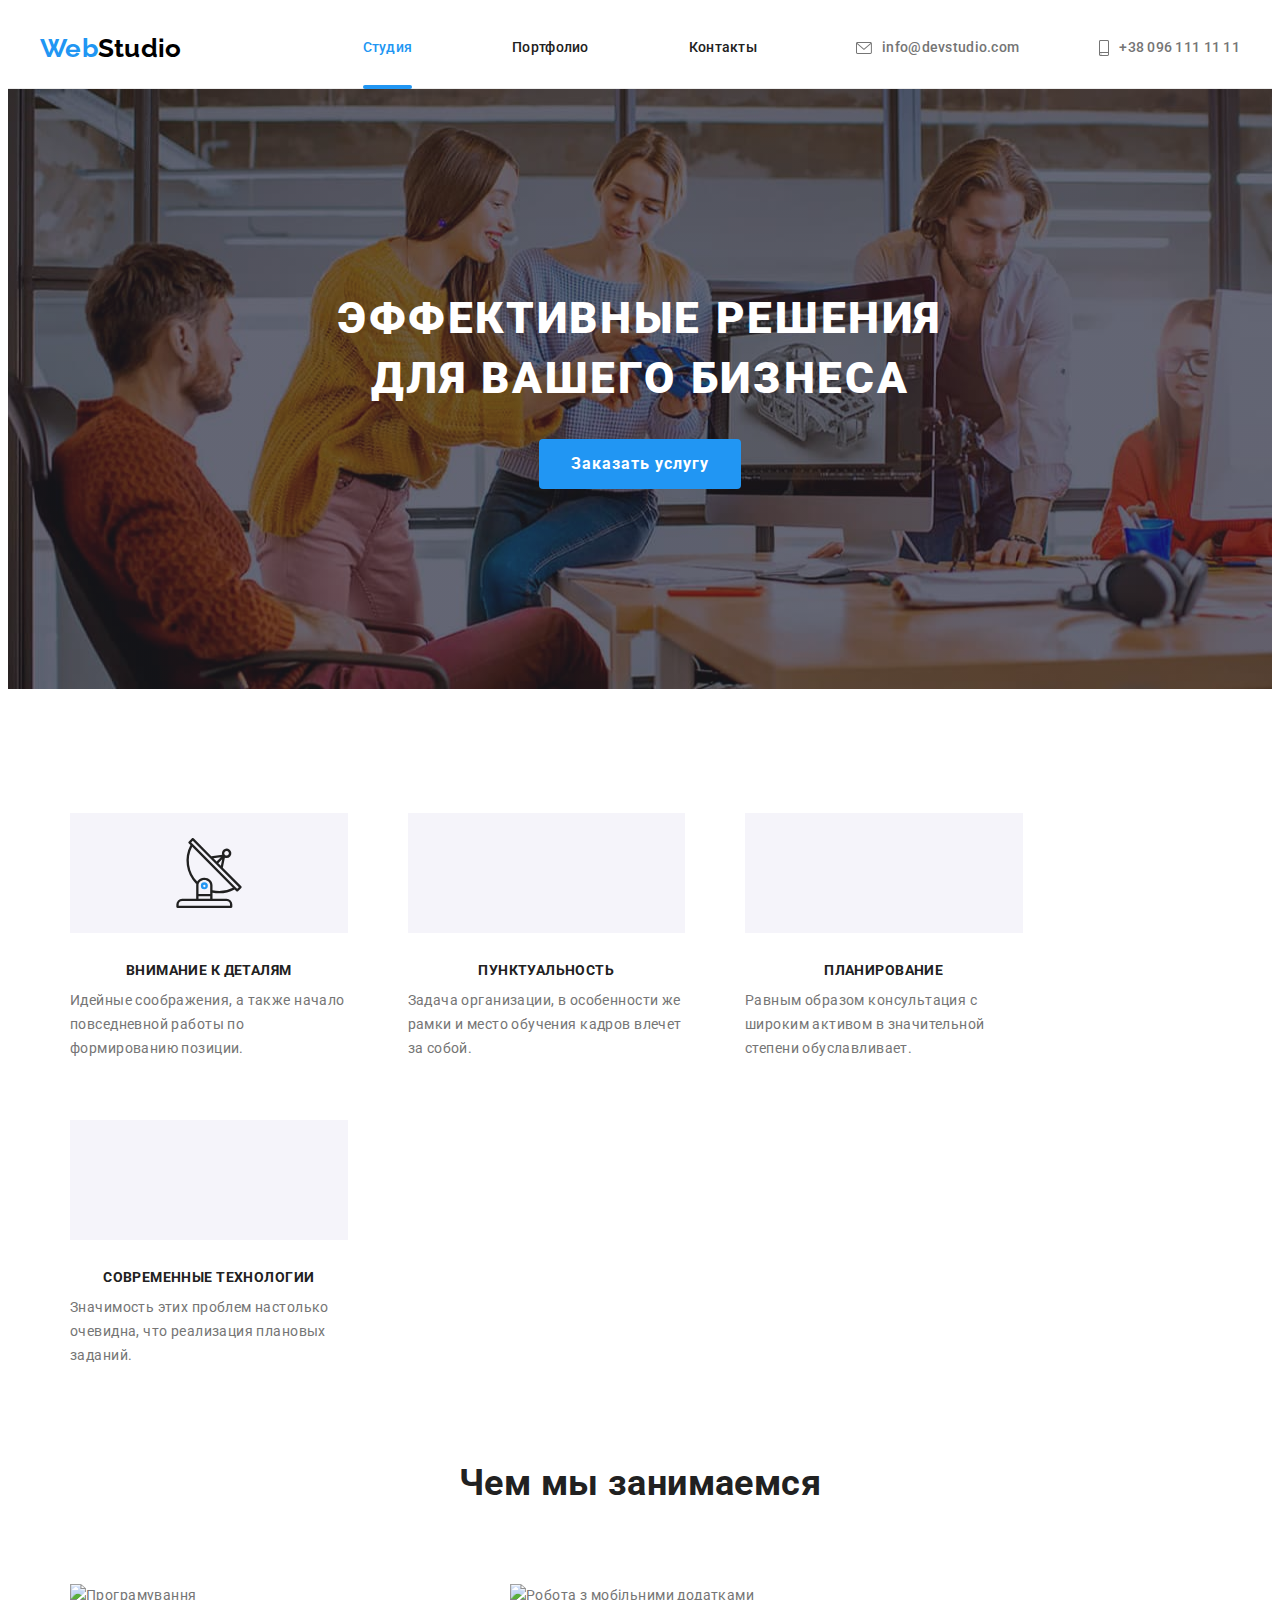
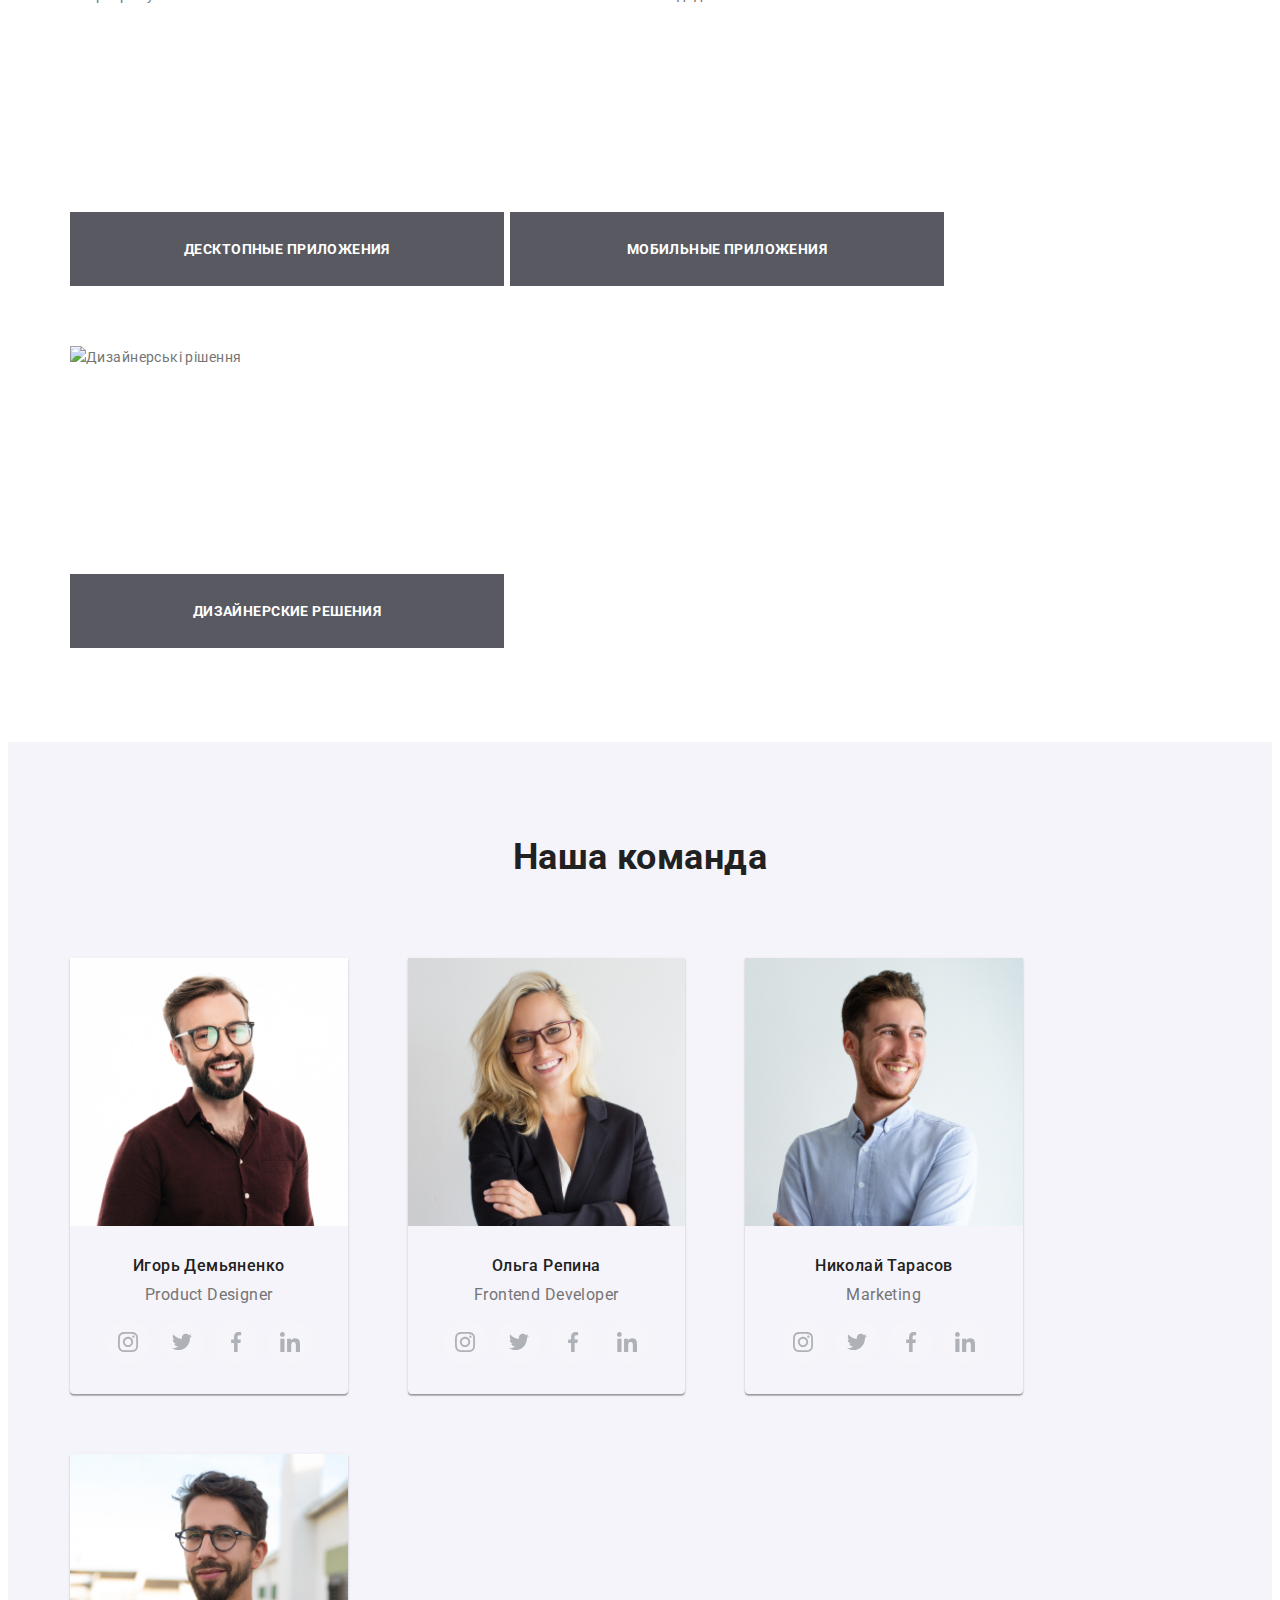
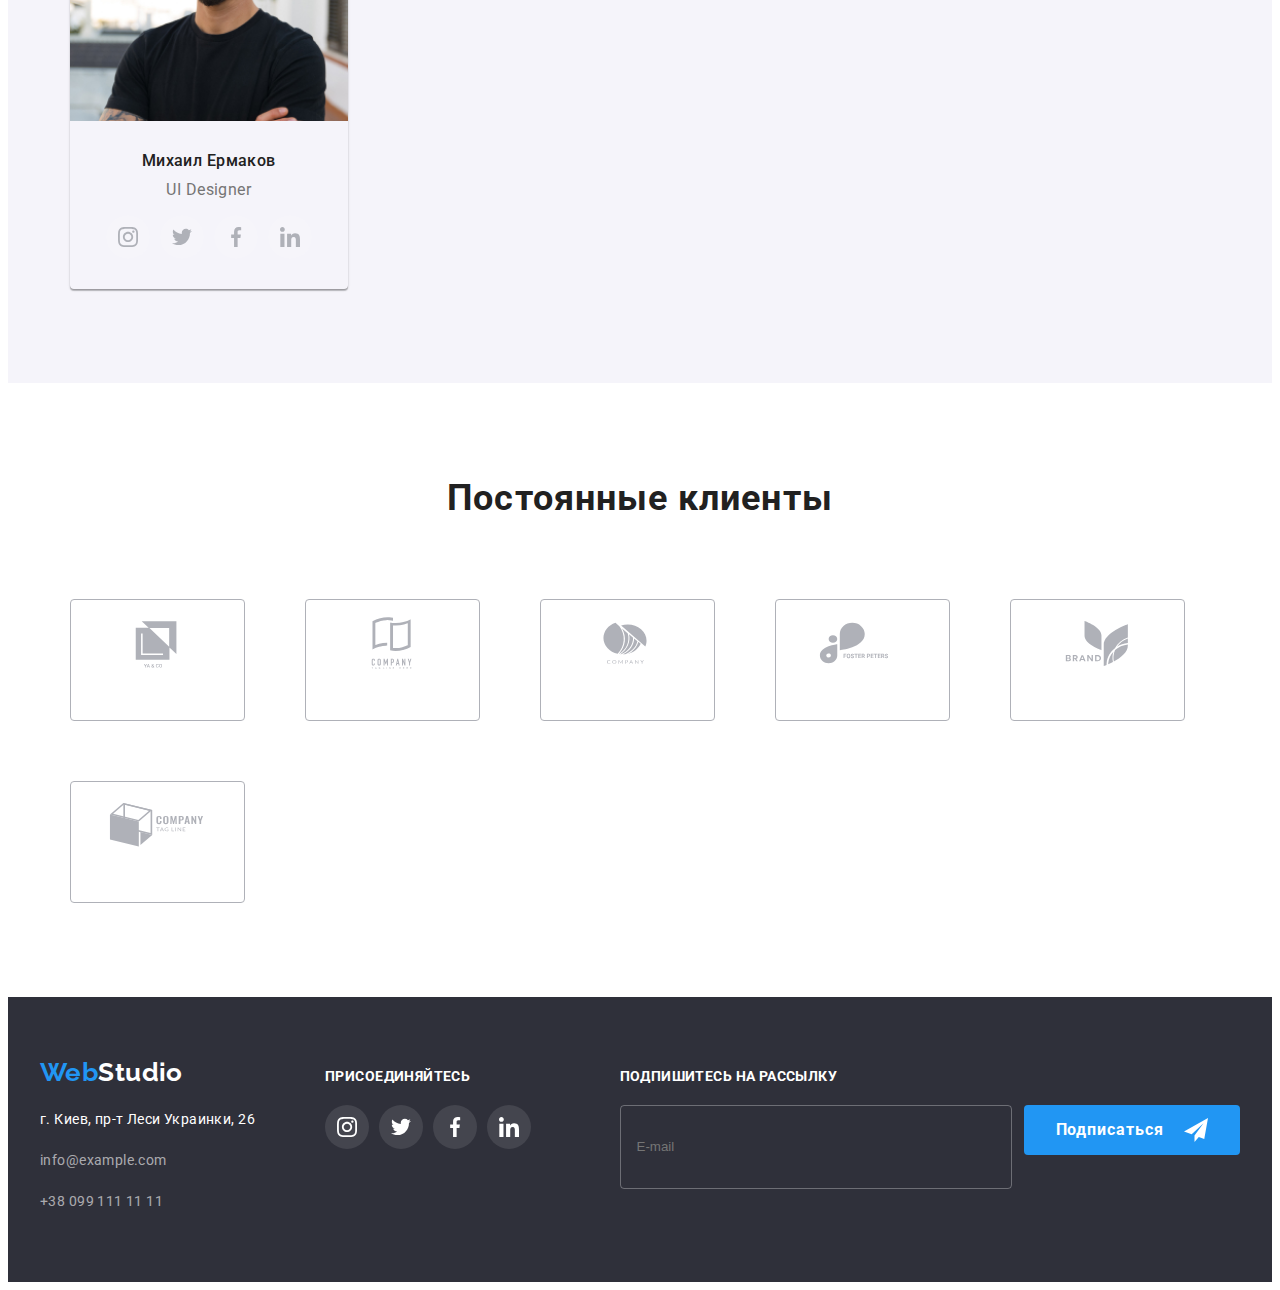
==== commit 328fba7a: "adjusted the image" ====
--- a/index.html
+++ b/index.html
@@ -290,9 +290,9 @@
           <ul class="list comand card-set">
             <li class="comand__title card-item">
               <picture>
-                <source media="(min-width: 1200px)" srcset="./images/img-1-3x.jpg">
-                <source media="(min-width: 768px)" srcset="./images/img-1-2x.jpg">
-                
+                <source media="(min-width: 1200px)" srcset="./images/img-1desk.jpg 1x, ./images/img-1desk-2x.jpg 2x, ./images/img-1desk-3x.jpg 3x" type="image/jpeg">
+                <source media="(min-width: 768px)" srcset="./images/img-1tab.jpg 1x, ./images/img-1tab-2x.jpg 2x, ./images/img-1tab-3x.jpg 3x" type="image/jpeg">
+                <source media="(max-width: 767px)" srcset="./images/img-1.jpg 1x, ./images/img-1-2x.jpg 2x, ./images/img-1-3x.jpg 3x" type="image/jpeg">
                 <img
                 src="./images/img-1.jpg"
                 alt="Фото Ігорь  Демьяненко"
@@ -361,9 +361,9 @@
             </li>
             <li class="comand__title card-item">
               <picture>
-                <source media="(min-width: 1200px)" srcset="./images/img-2-3x.jpg">
-                <source media="(min-width: 768px)" srcset="./images/img-2-2x.jpg">
-                
+                <source media="(min-width: 1200px)" srcset="./images/img-2desk.jpg 1x, ./images/img-2desk-2x.jpg 2x, ./images/img-2desk-3x.jpg 3x" type="image/jpeg">
+                <source media="(min-width: 768px)" srcset="./images/img-2tab.jpg 1x, ./images/img-2tab-2x.jpg 2x, ./images/img-2tab-3x.jpg 3x" type="image/jpeg">
+                <source media="(max-width: 767px)" srcset="./images/img-2.jpg 1x, ./images/img-2-2x.jpg 2x, ./images/img-2-3x.jpg 3x" type="image/jpeg">
                 <img
                 src="./images/img-2.jpg"
                 alt="Фото Ольга Репина"
@@ -432,8 +432,9 @@
             </li>
             <li class="comand__title card-item">
               <picture>
-                <source media="(min-width: 1200px)" srcset="./images/img-3-3x.jpg">
-                <source media="(min-width: 768px)" srcset="./images/img-3-2x.jpg">
+                <source media="(min-width: 1200px)" srcset="./images/img-3desk.jpg 1x, ./images/img-3desk-2x.jpg 2x, ./images/img-3desk-3x.jpg 3x" type="image/jpeg">
+                <source media="(min-width: 768px)" srcset="./images/img-3tab.jpg 1x, ./images/img-3tab-2x.jpg 2x, ./images/img-3tab-3x.jpg 3x" type="image/jpeg">
+                <source media="(max-width: 767px)" srcset="./images/img-3.jpg 1x, ./images/img-3-2x.jpg 2x, ./images/img-3-3x.jpg 3x" type="image/jpeg">
                 <img
                 src="./images/img-3.jpg"
                 alt="Фото Николай Тарасов"
@@ -500,8 +501,9 @@
             </li>
             <li class="comand__title card-item">
               <picture>
-                <source media="(min-width: 1200px)" srcset="./images/img-4-3x.jpg">
-                <source media="(min-width: 768px)" srcset="./images/img-4-2x.jpg">
+                <source media="(min-width: 1200px)" srcset="./images/img-4desk.jpg 1x, ./images/img-4desk-2x.jpg 2x, ./images/img-4desk-3x.jpg 3x" type="image/jpeg">
+                <source media="(min-width: 768px)" srcset="./images/img-4tab.jpg 1x, ./images/img-4tab-2x.jpg 2x, ./images/img-4tab-3x.jpg 3x" type="image/jpeg">
+                <source media="(max-width: 767px)" srcset="./images/img-4.jpg 1x, ./images/img-4-2x.jpg 2x, ./images/img-4-3x.jpg 3x" type="image/jpeg">
                 <img
                 src="./images/img-4.jpg"
                 alt="Фото Михаил Ермаков"
--- a/css/main.min.css
+++ b/css/main.min.css
@@ -1 +1 @@
-:root{--primary-text-color: #757575;--title-text-color: #212121;--accent-color: #2196f3;--adres-color: rgba(255, 255, 255, 0.6);--button-text-color: #ffffff;--button-color: #188ce8;--logo-color: #000000;--hero-color: #2f303a;--background-color: #f5f4fa;--border-color: #ececec;--link-color: #afb1b8;--transition: 250ms cubic-bezier(0.4, 0, 0.2, 1)}h1,h2,h3,p,ul{margin-top:0;margin-bottom:0;list-style:none}img{display:block;max-width:100%;height:auto;width:100%}ul{padding-left:0}address{font-style:normal}.visually-hidden{position:absolute;white-space:nowrap;width:1px;height:1px;overflow:hidden;border:0;padding:0;clip:rect(0 0 0 0);clip-path:inset(50%);margin:-1px}.section{padding-top:94px;padding-bottom:94px}.section__title{font-size:28px;line-height:1.18;color:var(--title-text-color);margin-bottom:30px;text-align:center}@media screen and (min-width: 768px){.section__title{font-size:28px;line-height:1.18}}@media screen and (min-width: 1200px){.section__title{font-size:36px;line-height:1.17;margin-bottom:50px}}body{color:var(--primary-text-color);font-family:"Roboto",sans-serif;font-size:14px;line-height:1.71;letter-spacing:.03em}.link{text-decoration:none;color:inherit}.list{padding:0;margin:0;list-style:none}.no-scroll{overflow:hidden}.card-set{display:flex;flex-wrap:wrap;gap:30px}.card-item{width:100%}.container{width:100vw;margin-left:auto;margin-right:auto;padding-left:15px;padding-right:15px}@media screen and (min-width: 480px){.container{max-width:480px}}@media screen and (min-width: 768px){.container{max-width:768px}}@media screen and (min-width: 1200px){.container{max-width:1200px}}.button{display:flex;justify-content:center;align-content:center;align-items:center;margin-left:auto;margin-right:auto;min-width:200px;padding:10px 32px;border-radius:4px;color:var(--button-text-color);background-color:var(--accent-color);font-family:inherit;font-weight:700;font-size:16px;line-height:1.88;letter-spacing:.06em;border:none;transition:background-color var(--transition);cursor:pointer}.button:focus,.button:hover{background-color:var(--button-color)}.backdrop{width:100%;height:100%;background-color:rgba(0,0,0,.2);position:fixed;top:0;transition:opacity var(--transition),visibility var(--transition)}.backdrop.is-hidden .modal{transform:translate(-50%, -50%) scale(0)}.close-btn{display:flex;align-items:center;width:30px;height:30px;fill:#000;background-color:rgba(0,0,0,0);border-color:rgba(0,0,0,.1);border-radius:50%;position:absolute;top:8px;right:8px;cursor:pointer;transition:fill var(--transition)}.close-btn:hover .icon-close,.close-btn:focus .icon-close{fill:var(--accent-color)}.modal{width:450px;height:609px;padding:40px;margin:0 auto;position:absolute;top:50%;left:50%;transform:translate(-50%, -50%) scale(1);transition:transform var(--transition);background-color:#fff;border-radius:4px}@media screen and (max-height: 609px){.modal{height:100%;overflow:auto}}@media screen and (max-width: 479px){.modal{width:100vw}}@media screen and (min-width: 1200px){.modal{width:528px;min-height:581px}}.modal__title{font-size:20px;line-height:1.15;text-align:center;letter-spacing:.03em;margin-bottom:12px}.modal__field{margin-bottom:10px}.modal__text:hover,.modal .modal__text:focus{fill:var(--accent-color);border:1px solid var(--accent-color)}.modal__text{width:100%;height:120px;border:1px solid rgba(33,33,33,.2);border-radius:4px;resize:none;padding:12px 16px;outline:none;transition:fill var(--transition);transition:border var(--transition)}.modal__text::placeholder{color:rgba(117,117,117,.5)}.modal__lable{font-size:12px;line-height:1.17;letter-spacing:.01em;color:#757575;display:block;margin-bottom:4px}.modal__wrap{position:relative;transition:fill var(--transition),border var(--transition)}.modal__icon{position:absolute;left:12px;top:50%;transform:translateY(-50%);transition:fill var(--transition)}.modal__comments{margin-bottom:20px}.modal__input{width:100%;height:40px;border:1px solid rgba(33,33,33,.2);border-radius:4px;padding-left:42px;outline:none;transition:color var(--transition);transition:border var(--transition)}.modal__input:hover,.modal__input:focus{fill:var(--accent-color);border:1px solid var(--accent-color)}.modal__input:hover+.modal__icon,.modal__input:focus+.modal__icon{fill:var(--accent-color)}.icon-close{width:18px;height:18px}.icon-close:hover,.icon-close:focus{fill:var(--accent-color);cursor:pointer}.is-hidden{visibility:hidden;opacity:0;pointer-events:none}.check{display:block;text-align:center}.check__title{color:var(--accent-color)}.check__item:checked+.check__text::before{background-image:url(../images/Vector-5.svg);background-color:var(--button-color);border:2px solid var(--button-color);background-repeat:no-repeat;background-position:center}.check__item:hover+.check__text::before,.check__item:focus+.check__text::before{border:2px solid var(--button-color)}.check__text{display:flex;flex-wrap:nowrap;align-items:center;justify-content:center;font-weight:400;font-size:12px;line-height:1.17;letter-spacing:.03em;color:var(--primary-text-color);margin-bottom:30px;cursor:pointer}.check__text::before{content:"";width:16px;height:15px;border:2px solid var(--title-text-color);border-radius:2px;margin-right:7px;flex-shrink:0}@media screen and (min-width: 1200px){.check__text{font-size:14px;line-height:1.71px}}.filter{display:flex;flex-wrap:wrap}@media screen and (min-width: 768px){.filter{justify-content:center}}.filter__list{margin-bottom:50px;column-gap:15px;row-gap:20px}.filter__button{border:none;padding:6px 22px;border-radius:4px;color:var(--title-text-color);font-weight:500;font-size:16px;line-height:1.63;letter-spacing:.03em;font-family:"Roboto";transition:color var(--transition),background-color var(--transition),box-shadow var(--transition)}.filter__button .filter__button:focus,.filter__button:hover{background-color:var(--accent-color);color:var(--button-text-color);box-shadow:0px 3px 1px rgba(0,0,0,.25),0px 1px 2px rgba(0,0,0,.025)}.footer__logo{display:block;margin-bottom:20px}.header__logo{margin-top:16px;margin-bottom:16px}.logo{color:var(--accent-color);font-family:Raleway;font-weight:700;font-size:26px;line-height:1.19}.logo__black{color:var(--logo-color)}.logo__wite{color:var(--button-text-color)}.social-list{display:flex;justify-content:center}.social-list__link{width:100%;height:100%;border-radius:50%;display:flex;align-items:center;justify-content:center;background-color:rgba(255,255,255,.1);color:var(--link-color);transition:color var(--transition),background-color var(--transition)}.social-list__link:hover,.social-list__link:focus{background-color:var(--accent-color);color:var(--button-text-color)}.social-list__icon{width:20px;height:20px;fill:currentColor}.social-list__item{width:44px;height:44px}.social-list__item:not(:last-child){margin-right:10px}.social-list__item:last-child{margin-right:0}.main-nav{display:flex;align-items:center;gap:88px}.site-nav{display:none}@media screen and (min-width: 768px){.site-nav{display:flex;color:var(--title-text-color);gap:50px;align-items:center}}@media screen and (min-width: 1200px){.site-nav{display:flex;color:var(--title-text-color);margin-left:93px}}.site-nav .link:hover,.site-nav .link:focus,.site-nav .current-link{color:var(--accent-color)}.item{position:relative}.item__svg{margin-right:10px}.item__link{display:flex;align-items:center;font-size:12px;line-height:1.17;letter-spacing:.02em;fill:currentColor;transition:color var(--transition)}@media screen and (min-width: 1200px){.item__link{font-size:14px;line-height:1.14}}.item__link.current-link::after{position:absolute;content:"";bottom:-1px;width:100%;height:4px;border-radius:2px;background-color:var(--accent-color)}@media screen and (min-width: 768px){.current-link{padding-top:32px;padding-bottom:32px}}.auth-nav{display:none}@media screen and (min-width: 768px){.auth-nav{display:flex;flex-wrap:wrap;justify-content:flex-end;margin-left:auto;flex-direction:column;gap:10px}}@media screen and (min-width: 1200px){.auth-nav{flex-direction:row}}.auth-nav .link:hover,.auth-nav .link:focus{color:var(--accent-color)}.mob-site-nav{display:flex;flex-wrap:wrap;gap:32px}.mob-site-nav .link:hover,.mob-site-nav .link:focus,.mob-site-nav .current-link{color:var(--accent-color)}.mob-menu{position:fixed;top:0;left:0;background-color:var(--button-text-color);width:100vw;height:100vh;z-index:1}@media screen and (min-width: 768px){.mob-menu{display:none}}.menu-close{display:flex;fill:#000;background-color:rgba(0,0,0,0);border-color:rgba(0,0,0,0);border-radius:50%;margin-left:auto;top:10px;right:15px;position:absolute;cursor:pointer;transition:fill var(--transition)}.menu-close:hover .icon-close,.menu-close:focus .icon-close{fill:var(--accent-color)}.mob-container{padding:48px 40px;display:flex;flex-direction:column;justify-content:space-between;height:100vh;overflow-y:auto}.mob-item__link{font-weight:500;font-size:40px;line-height:1.18;letter-spacing:.02em;color:var(--title-text-color)}.mob-item__tel{font-weight:500;font-size:34px;line-height:1.18;letter-spacing:.02em;color:var(--accent-color)}.mob-item__adres{margin-top:32px;margin-bottom:64px;font-style:normal;font-weight:500;font-size:24px;line-height:28px;letter-spacing:.02em;color:var(--primary-text-color)}.social-mob{display:flex;flex-wrap:wrap;gap:20px;margin-top:64px}.social-mob__link{font-family:"Roboto";font-style:normal;font-weight:500;font-size:18px;line-height:1.22;letter-spacing:.02em;color:var(--accent-color)}.mob-contact{display:flex;flex-wrap:wrap}.social-mob__item:not(:last-child){padding-right:10px;border-right:1px solid rgba(33,33,33,.2)}.header{border-bottom:1px solid var(--border-color)}.header-container{display:flex;align-items:center}@media screen and (max-width: 766px){.menu-open{display:flex;fill:#000;background-color:rgba(0,0,0,0);border-color:rgba(0,0,0,0);border-radius:50%;margin-left:auto;top:8px;right:8px;cursor:pointer;transition:fill var(--transition)}.menu-open:hover .icon-close,.menu-open:focus .icon-close{fill:var(--accent-color)}.menu-icon{width:40px;height:40px}.menu-icon:hover,.menu-icon:focus{fill:var(--accent-color);cursor:pointer}}@media screen and (min-width: 768px){.menu-open{display:none}}.hero{padding-top:118px;padding-bottom:118px;background-color:var(--hero-color);text-align:center;background-image:linear-gradient(rgba(47, 48, 58, 0.4), rgba(47, 48, 58, 0.4)),url(../images/img-mobil.jpg);background-size:cover;background-repeat:no-repeat;margin-right:auto;margin-left:auto}@media(min-device-pixel-ratio: 2),(min-resolution: 192dpi),(min-resolution: 2dppx){.hero{background-image:linear-gradient(rgba(47, 48, 58, 0.4), rgba(47, 48, 58, 0.4)),url(../images/img-mobil-2x.jpg)}}@media screen and (min-width: 480px){.hero{padding-top:118px;padding-bottom:118px;background-image:linear-gradient(rgba(47, 48, 58, 0.4), rgba(47, 48, 58, 0.4)),url(../images/img-mobil.jpg)}}@media screen and (min-width: 480px)and (min-device-pixel-ratio: 2),screen and (min-width: 480px)and (min-resolution: 192dpi),screen and (min-width: 480px)and (min-resolution: 2dppx){.hero{background-image:linear-gradient(rgba(47, 48, 58, 0.4), rgba(47, 48, 58, 0.4)),url(../images/img-mobil-2x.jpg)}}@media screen and (min-width: 768px){.hero{padding-top:118px;padding-bottom:118px;background-image:linear-gradient(rgba(47, 48, 58, 0.4), rgba(47, 48, 58, 0.4)),url(../images/img-tablet.jpg)}}@media screen and (min-width: 768px)and (min-device-pixel-ratio: 2),screen and (min-width: 768px)and (min-resolution: 192dpi),screen and (min-width: 768px)and (min-resolution: 2dppx){.hero{background-image:linear-gradient(rgba(47, 48, 58, 0.4), rgba(47, 48, 58, 0.4)),url(../images/img-tablet-2x.jpg)}}@media screen and (min-width: 1200px){.hero{padding-top:200px;padding-bottom:200px;width:100%;max-width:1600px;background-image:linear-gradient(rgba(47, 48, 58, 0.4), rgba(47, 48, 58, 0.4)),url(../images/desktop.jpg)}}@media screen and (min-width: 1200px)and (min-device-pixel-ratio: 2),screen and (min-width: 1200px)and (min-resolution: 192dpi),screen and (min-width: 1200px)and (min-resolution: 2dppx){.hero{background-image:linear-gradient(rgba(47, 48, 58, 0.4), rgba(47, 48, 58, 0.4)),url(../images/desktop-2x.jpg)}}.hero__title{max-width:696px;margin-left:auto;margin-right:auto;color:var(--button-text-color);font-weight:900;font-size:26px;line-height:1.62;letter-spacing:.06em;text-transform:uppercase;margin-bottom:30px}@media screen and (min-width: 480px){.hero__title{font-weight:900;font-size:26px;line-height:1.62;letter-spacing:.06em}}@media screen and (min-width: 768px){.hero__title{max-width:360px;font-weight:900;font-size:26px;line-height:1.62;letter-spacing:.06em}}@media screen and (min-width: 1200px){.hero__title{max-width:696px;font-weight:900;font-size:44px;line-height:1.36;letter-spacing:.06em}}.specifics__title{margin-bottom:10px;line-height:1.14;font-size:14px;text-transform:uppercase;color:var(--title-text-color)}.specifics__title::before{content:"";height:120px;background-position:center;background-repeat:no-repeat;background-color:var(--background-color);margin-bottom:30px;display:block}@media screen and (min-width: 768px){.specifics{flex-basis:calc((100% - 30px)/2)}}@media screen and (min-width: 1200px){.specifics{flex-basis:calc((100% - 90px)/4)}}.icon-antena::before{background-image:url(../images/antenna.svg)}.icon-clock::before{background-image:url(../images/Vector.svg)}.icon-diagram::before{background-image:url(../images/diagram.svg)}.icon-astronaut::before{background-image:url(../images/astronaut.svg)}.work{padding-top:0}.work__title{display:flex;flex-wrap:wrap;width:calc((100% - 60px)/3);gap:30px;position:relative}.work__title--top{position:absolute;width:100%;padding:27px;background-color:rgba(47,48,58,.8);color:var(--button-text-color);text-align:center;bottom:0}.work__text{font-size:14px;line-height:1.43;letter-spacing:.03em;text-transform:uppercase}@media screen and (max-width: 1198px){.work{display:none}}@media screen and (min-width: 1200px){.work{display:flex}}.section-team{background-color:var(--background-color)}.comand{display:flex;flex-wrap:wrap;text-align:center;gap:30px}.comand__title{box-shadow:0px 1px 3px rgba(0,0,0,.12),0px 1px 1px rgba(0,0,0,.14),0px 2px 1px rgba(0,0,0,.2);border-radius:0px 0px 4px 4px}@media screen and (min-width: 768px){.comand__title{width:calc((100% - 30px)/2)}}@media screen and (min-width: 1200px){.comand__title{width:calc((100% - 90px)/4)}}.name{margin-bottom:10px}.team{padding:30px}.team__name{color:var(--title-text-color);font-weight:500}.team__profession,.team__name{font-size:16px;line-height:1.19}.team__profession{margin-bottom:16px}.team__list{display:flex;justify-content:center}.team__item{width:44px;height:44px}.team__item:not(:last-child){margin-right:10px}.team__item :last-child{margin-right:0}.team__link{width:100%;height:100%;border-radius:50%;display:flex;align-items:center;justify-content:center;background-color:rgba(255,255,255,.1);color:var(--link-color);transition:color var(--transition),background-color var(--transition)}.team__link:hover,.team__link:focus{background-color:var(--accent-color);color:var(--button-text-color)}.team__icon{width:20px;height:20px;fill:currentColor}.client__title{text-align:center;font-size:28px;line-height:1.18;letter-spacing:.03em;color:var(--title-text-color);margin-bottom:30px}@media screen and (min-width: 768px){.client__title{font-size:28px;line-height:1.18}}@media screen and (min-width: 1200px){.client__title{font-size:36px;line-height:1.17;margin-bottom:50px}}.client__item{justify-content:center;width:calc((100% - 30px)/2)}@media screen and (min-width: 768px){.client__item{width:calc((100% - 60px)/3)}}@media screen and (min-width: 1200px){.client__item{width:calc((100% - 150px)/6)}}.client__link{display:flex;flex-wrap:wrap;text-align:center;justify-content:center;height:92px;border:1px solid currentColor;border-radius:4px;padding:14px 28px;color:var(--link-color);transition:color var(--transition)}.client__link:hover,.client__link:focus{color:var(--accent-color)}.client__icon{width:106px;height:60px;fill:currentColor}.project__list{width:100%}@media screen and (min-width: 768px){.project__list{width:calc((100% - 30px)/2)}}@media screen and (min-width: 1200px){.project__list{width:calc((100% - 60px)/3)}}.project__link{height:100%;display:flex;flex-direction:column;position:relative;transition:box-shadow var(--transition)}.project__link:hover,.project__link:focus{box-shadow:0px 3px 1px rgba(0,0,0,.1),0px 1px 2px rgba(0,0,0,.08),0px 2px 2px rgba(0,0,0,.12)}.project__link:hover .project__text,.project__link:focus .project__text{transform:translateY(0);opacity:1}.project__name{color:var(--title-text-color);font-size:18px;line-height:2;letter-spacing:.06em;margin-bottom:4px}.project__box{padding:20px 24px;border:1px solid var(--border-color);border-top:none;flex-grow:1}.project__item{font-weight:400;font-size:16px;line-height:1.88}.project__wrap{position:relative;overflow:hidden}.project__text{position:absolute;top:0;height:100%;opacity:0;overflow:auto;font-size:18px;line-height:1.56;background-color:rgba(33,150,243,.9);color:#fff;padding:77px 24px;transform:translateY(100%);transition:transform var(--transition)}@media screen and (min-width: 768px){.project__text{padding:49px 24px 77px 24px}}@media screen and (min-width: 1200px){.project__text{padding:63px 24px}}.footer{background-color:var(--hero-color);padding:60px 0}.footer__link{display:flex;justify-content:space-around;margin-bottom:8px;color:var(--adres-color);text-decoration:inherit;transition:color var(--transition)}.footer__link[target=blank]{color:var(--button-text-color)}.footer__link:hover,.footer__link:focus{color:var(--accent-color)}.footer__list{display:flex}@media screen and (max-width: 1198px){.footer__list{justify-content:center}}.footer__item{display:flex;flex-wrap:wrap;flex-direction:column;align-items:center}@media screen and (max-width: 767px){.footer__item{width:100%}}@media screen and (min-width: 1200px){.footer__item{align-items:flex-start;padding-top:0}}.footer__title{font-weight:700;font-size:14px;line-height:1.14;letter-spacing:.03em;text-transform:uppercase;color:var(--button-text-color);margin-bottom:20px}.footer__input{height:50px;padding:16px;background:rgba(0,0,0,0);margin-bottom:20px;border:1px solid rgba(255,255,255,.3);border-radius:4px;color:inherit;transition:border var(--transition)}.footer__input:hover,.footer__input:focus{border:1px solid var(--button-color);outline:none}@media screen and (max-width: 767px){.footer__input{width:100%;max-width:450px}}@media screen and (min-width: 768px){.footer__input{width:450px}}@media screen and (min-width: 1200px){.footer__input{max-width:358px;margin-right:12px}}.footer__container{display:flex}@media screen and (max-width: 766px){.footer__container{flex-direction:column;align-items:center;gap:60px}}@media screen and (min-width: 768px){.footer__container{align-items:baseline;flex-wrap:wrap;justify-content:space-around;gap:60px}}@media screen and (min-width: 1200px){.footer__container{gap:0}}.footer__email{display:flex;flex-direction:column;align-items:center}@media screen and (max-width: 767px){.footer__email{width:100%}}@media screen and (min-width: 1200px){.footer__email{flex-direction:row;align-items:flex-start}}.footer .social-list__icon{fill:var(--button-text-color)}@media screen and (min-width: 1200px){.footer__item:not(:last-child){margin-right:70px}.footer__item:last-child{margin-left:auto;display:block}.footer__list:not(:last-child){margin-bottom:9px}.send-icon{margin-left:10px}}/*# sourceMappingURL=main.min.css.map */+:root{--primary-text-color: #757575;--title-text-color: #212121;--accent-color: #2196f3;--adres-color: rgba(255, 255, 255, 0.6);--button-text-color: #ffffff;--button-color: #188ce8;--logo-color: #000000;--hero-color: #2f303a;--background-color: #f5f4fa;--border-color: #ececec;--link-color: #afb1b8;--transition: 250ms cubic-bezier(0.4, 0, 0.2, 1)}h1,h2,h3,p,ul{margin-top:0;margin-bottom:0;list-style:none}img{display:block;max-width:100%;height:auto;width:100%}ul{padding-left:0}address{font-style:normal}.visually-hidden{position:absolute;white-space:nowrap;width:1px;height:1px;overflow:hidden;border:0;padding:0;clip:rect(0 0 0 0);clip-path:inset(50%);margin:-1px}.section{padding-top:60px;padding-bottom:60px}@media screen and (min-width: 1200px){.section{padding-top:94px;padding-bottom:94px}}.section__title{text-align:center;font-size:28px;line-height:1.18;color:var(--title-text-color);margin-bottom:30px}@media screen and (min-width: 768px){.section__title{font-size:28px;line-height:1.18}}@media screen and (min-width: 1200px){.section__title{font-size:36px;line-height:1.17;margin-bottom:50px}}body{color:var(--primary-text-color);font-family:"Roboto",sans-serif;font-size:14px;line-height:1.71;letter-spacing:.03em}.link{text-decoration:none;color:inherit}.list{padding:0;margin:0;list-style:none}.no-scroll{overflow:hidden}.card-set{display:flex;flex-wrap:wrap;gap:30px}.card-item{width:100%}.container{width:100vw;margin-left:auto;margin-right:auto;padding-left:15px;padding-right:15px}@media screen and (min-width: 480px){.container{max-width:480px}}@media screen and (min-width: 768px){.container{max-width:768px}}@media screen and (min-width: 1200px){.container{max-width:1200px}}.button{display:flex;justify-content:center;align-content:center;align-items:center;margin-left:auto;margin-right:auto;min-width:200px;padding:10px 32px;border-radius:4px;color:var(--button-text-color);background-color:var(--accent-color);font-family:inherit;font-weight:700;font-size:16px;line-height:1.88;letter-spacing:.06em;border:none;transition:background-color var(--transition);cursor:pointer}.button:focus,.button:hover{background-color:var(--button-color)}.backdrop{width:100%;height:100%;background-color:rgba(0,0,0,.2);position:fixed;top:0;transition:opacity var(--transition),visibility var(--transition)}.backdrop.is-hidden .modal{transform:translate(-50%, -50%) scale(0)}.close-btn{display:flex;align-items:center;width:30px;height:30px;fill:#000;background-color:rgba(0,0,0,0);border-color:rgba(0,0,0,.1);border-radius:50%;position:absolute;top:8px;right:8px;cursor:pointer;transition:fill var(--transition)}.close-btn:hover .icon-close,.close-btn:focus .icon-close{fill:var(--accent-color)}.modal{width:450px;height:609px;padding:40px;margin:0 auto;position:absolute;top:50%;left:50%;transform:translate(-50%, -50%) scale(1);transition:transform var(--transition);background-color:#fff;border-radius:4px}@media screen and (max-height: 609px){.modal{height:100%;overflow:auto}}@media screen and (max-width: 479px){.modal{width:100vw}}@media screen and (min-width: 1200px){.modal{width:528px;min-height:581px}}.modal__title{font-size:20px;line-height:1.15;text-align:center;letter-spacing:.03em;margin-bottom:12px}.modal__field{margin-bottom:10px}.modal__text:hover,.modal .modal__text:focus{fill:var(--accent-color);border:1px solid var(--accent-color)}.modal__text{width:100%;height:120px;border:1px solid rgba(33,33,33,.2);border-radius:4px;resize:none;padding:12px 16px;outline:none;transition:fill var(--transition);transition:border var(--transition)}.modal__text::placeholder{color:rgba(117,117,117,.5)}.modal__lable{font-size:12px;line-height:1.17;letter-spacing:.01em;color:#757575;display:block;margin-bottom:4px}.modal__wrap{position:relative;transition:fill var(--transition),border var(--transition)}.modal__icon{position:absolute;left:12px;top:50%;transform:translateY(-50%);transition:fill var(--transition)}.modal__comments{margin-bottom:20px}.modal__input{width:100%;height:40px;border:1px solid rgba(33,33,33,.2);border-radius:4px;padding-left:42px;outline:none;transition:color var(--transition);transition:border var(--transition)}.modal__input:hover,.modal__input:focus{fill:var(--accent-color);border:1px solid var(--accent-color)}.modal__input:hover+.modal__icon,.modal__input:focus+.modal__icon{fill:var(--accent-color)}.icon-close{width:18px;height:18px}.icon-close:hover,.icon-close:focus{fill:var(--accent-color);cursor:pointer}.is-hidden{visibility:hidden;opacity:0;pointer-events:none}.check{display:block}.check__title{color:var(--accent-color)}.check__item:checked+.check__text::before{background-image:url(../images/Vector-5.svg);background-color:var(--button-color);border:2px solid var(--button-color);background-repeat:no-repeat;background-position:center}.check__item:hover+.check__text::before,.check__item:focus+.check__text::before{border:2px solid var(--button-color)}.check__text{display:flex;flex-wrap:nowrap;align-items:center;justify-content:center;font-weight:400;font-size:12px;line-height:1.17;letter-spacing:.03em;color:var(--primary-text-color);margin-bottom:30px;cursor:pointer}.check__text::before{content:"";width:16px;height:15px;border:2px solid var(--title-text-color);border-radius:2px;margin-right:7px;flex-shrink:0}@media screen and (min-width: 1200px){.check__text{font-size:14px;line-height:1.71px}}.filter{display:flex;flex-wrap:wrap}@media screen and (min-width: 768px){.filter{justify-content:center}}.filter__list{margin-bottom:30px;column-gap:15px;row-gap:20px}@media screen and (min-width: 1200px){.filter__list{margin-bottom:50px}}.filter__button{border:none;padding:6px 22px;border-radius:4px;color:var(--title-text-color);font-weight:500;font-size:16px;line-height:1.63;letter-spacing:.03em;font-family:"Roboto";transition:color var(--transition),background-color var(--transition),box-shadow var(--transition)}.filter__button .filter__button:focus,.filter__button:hover{background-color:var(--accent-color);color:var(--button-text-color);box-shadow:0px 3px 1px rgba(0,0,0,.25),0px 1px 2px rgba(0,0,0,.025)}.footer__logo{display:block;margin-bottom:20px}.header__logo{margin-top:16px;margin-bottom:16px}.logo{color:var(--accent-color);font-family:Raleway;font-weight:700;font-size:26px;line-height:1.19}.logo__black{color:var(--logo-color)}.logo__wite{color:var(--button-text-color)}.social-list{display:flex;justify-content:center}.social-list__link{width:100%;height:100%;border-radius:50%;display:flex;align-items:center;justify-content:center;background-color:rgba(255,255,255,.1);color:var(--link-color);transition:color var(--transition),background-color var(--transition)}.social-list__link:hover,.social-list__link:focus{background-color:var(--accent-color);color:var(--button-text-color)}.social-list__icon{width:20px;height:20px;fill:currentColor}.social-list__item{width:44px;height:44px}.social-list__item:not(:last-child){margin-right:10px}.social-list__item:last-child{margin-right:0}.main-nav{display:flex;align-items:center;gap:88px}.site-nav{display:none}@media screen and (min-width: 768px){.site-nav{display:flex;color:var(--title-text-color);gap:50px;align-items:center}}@media screen and (min-width: 1200px){.site-nav{display:flex;color:var(--title-text-color);margin-left:93px}}.site-nav .link:hover,.site-nav .link:focus,.site-nav .current-link{color:var(--accent-color)}.item{position:relative}.item__svg{margin-right:10px}.item__link{display:flex;align-items:center;fill:currentColor;transition:color var(--transition)}.item__link.current-link::after{position:absolute;content:"";bottom:-1px;width:100%;height:4px;border-radius:2px;background-color:var(--accent-color)}@media screen and (min-width: 768px){.current-link{padding-top:32px;padding-bottom:32px}}.auth-nav{display:none}@media screen and (min-width: 768px){.auth-nav{display:flex;flex-wrap:wrap;justify-content:flex-end;margin-left:auto;flex-direction:column;gap:10px;font-size:12px;line-height:1.17}}@media screen and (min-width: 1200px){.auth-nav{font-size:14px;line-height:1.14;gap:30px}}@media screen and (min-width: 1200px){.auth-nav{flex-direction:row}}.auth-nav .link:hover,.auth-nav .link:focus{color:var(--accent-color)}.mob-site-nav{display:flex;flex-wrap:wrap;gap:32px}.mob-site-nav .link:hover,.mob-site-nav .link:focus,.mob-site-nav .current-link{color:var(--accent-color)}.mob-menu{position:fixed;top:0;left:0;background-color:var(--button-text-color);width:100vw;height:100vh;z-index:1}@media screen and (min-width: 768px){.mob-menu{display:none}}.menu-close{display:flex;fill:#000;background-color:rgba(0,0,0,0);border-color:rgba(0,0,0,0);border-radius:50%;margin-left:auto;top:10px;right:15px;position:absolute;cursor:pointer;transition:fill var(--transition)}.menu-close:hover .icon-close,.menu-close:focus .icon-close{fill:var(--accent-color)}.mob-container{padding:48px 40px;display:flex;flex-direction:column;justify-content:space-between;height:100vh;overflow-y:auto}.mob-item__link{font-weight:500;font-size:40px;line-height:1.18;letter-spacing:.02em;color:var(--title-text-color)}.mob-item__tel{font-weight:500;font-size:34px;line-height:1.18;letter-spacing:.02em;color:var(--accent-color)}.mob-item__adres{margin-top:32px;margin-bottom:64px;font-style:normal;font-weight:500;font-size:24px;line-height:28px;letter-spacing:.02em;color:var(--primary-text-color)}.social-mob{display:flex;flex-wrap:wrap;gap:20px;margin-top:64px}.social-mob__link{font-family:"Roboto";font-style:normal;font-weight:500;font-size:18px;line-height:1.22;letter-spacing:.02em;color:var(--accent-color)}.mob-contact{display:flex;flex-wrap:wrap}.social-mob__item:not(:last-child){padding-right:10px;border-right:1px solid rgba(33,33,33,.2)}.header{border-bottom:1px solid var(--border-color);font-weight:500;font-size:14px;line-height:1.14;letter-spacing:.02em}.header-container{display:flex;align-items:center}@media screen and (max-width: 766px){.menu-open{display:flex;fill:#000;background-color:rgba(0,0,0,0);border-color:rgba(0,0,0,0);border-radius:50%;margin-left:auto;top:8px;right:8px;cursor:pointer;transition:fill var(--transition)}.menu-open:hover .icon-close,.menu-open:focus .icon-close{fill:var(--accent-color)}.menu-icon{width:40px;height:40px}.menu-icon:hover,.menu-icon:focus{fill:var(--accent-color);cursor:pointer}}@media screen and (min-width: 768px){.menu-open{display:none}}.hero{padding-top:118px;padding-bottom:118px;background-color:var(--hero-color);text-align:center;background-image:linear-gradient(rgba(47, 48, 58, 0.4), rgba(47, 48, 58, 0.4)),url(../images/img-mobil.jpg);background-size:cover;background-repeat:no-repeat;margin-right:auto;margin-left:auto}@media(min-device-pixel-ratio: 2),(min-resolution: 192dpi),(min-resolution: 2dppx){.hero{background-image:linear-gradient(rgba(47, 48, 58, 0.4), rgba(47, 48, 58, 0.4)),url(../images/img-mobil-2x.jpg)}}@media screen and (min-width: 480px){.hero{padding-top:118px;padding-bottom:118px;background-image:linear-gradient(rgba(47, 48, 58, 0.4), rgba(47, 48, 58, 0.4)),url(../images/img-mobil.jpg)}}@media screen and (min-width: 480px)and (min-device-pixel-ratio: 2),screen and (min-width: 480px)and (min-resolution: 192dpi),screen and (min-width: 480px)and (min-resolution: 2dppx){.hero{background-image:linear-gradient(rgba(47, 48, 58, 0.4), rgba(47, 48, 58, 0.4)),url(../images/img-mobil-2x.jpg)}}@media screen and (min-width: 768px){.hero{padding-top:118px;padding-bottom:118px;background-image:linear-gradient(rgba(47, 48, 58, 0.4), rgba(47, 48, 58, 0.4)),url(../images/img-tablet.jpg)}}@media screen and (min-width: 768px)and (min-device-pixel-ratio: 2),screen and (min-width: 768px)and (min-resolution: 192dpi),screen and (min-width: 768px)and (min-resolution: 2dppx){.hero{background-image:linear-gradient(rgba(47, 48, 58, 0.4), rgba(47, 48, 58, 0.4)),url(../images/img-tablet-2x.jpg)}}@media screen and (min-width: 1200px){.hero{padding-top:200px;padding-bottom:200px;width:100%;max-width:1600px;background-image:linear-gradient(rgba(47, 48, 58, 0.4), rgba(47, 48, 58, 0.4)),url(../images/desktop.jpg)}}@media screen and (min-width: 1200px)and (min-device-pixel-ratio: 2),screen and (min-width: 1200px)and (min-resolution: 192dpi),screen and (min-width: 1200px)and (min-resolution: 2dppx){.hero{background-image:linear-gradient(rgba(47, 48, 58, 0.4), rgba(47, 48, 58, 0.4)),url(../images/desktop-2x.jpg)}}.hero__title{max-width:696px;margin-left:auto;margin-right:auto;color:var(--button-text-color);font-weight:900;font-size:26px;line-height:1.62;letter-spacing:.06em;text-transform:uppercase;margin-bottom:30px}@media screen and (min-width: 480px){.hero__title{font-weight:900;font-size:26px;line-height:1.62;letter-spacing:.06em}}@media screen and (min-width: 768px){.hero__title{max-width:360px;font-weight:900;font-size:26px;line-height:1.62;letter-spacing:.06em}}@media screen and (min-width: 1200px){.hero__title{max-width:696px;font-weight:900;font-size:44px;line-height:1.36;letter-spacing:.06em}}.specifics__title{text-align:center;margin-bottom:10px;line-height:1.14;font-size:14px;text-transform:uppercase;color:var(--title-text-color)}.specifics__title::before{content:"";height:120px;background-position:center;background-repeat:no-repeat;background-color:var(--background-color);margin-bottom:30px;display:block}@media screen and (min-width: 768px){.specifics{flex-basis:calc((100% - 30px)/2)}}@media screen and (min-width: 1200px){.specifics{flex-basis:calc((100% - 90px)/4)}}.icon-antena::before{background-image:url(../images/antenna.svg)}.icon-clock::before{background-image:url(../images/Vector.svg)}.icon-diagram::before{background-image:url(../images/diagram.svg)}.icon-astronaut::before{background-image:url(../images/astronaut.svg)}.work{padding-top:0}.work__title{display:flex;flex-wrap:wrap;width:calc((100% - 60px)/3);gap:30px;position:relative}.work__title--top{position:absolute;width:100%;padding:27px;background-color:rgba(47,48,58,.8);color:var(--button-text-color);text-align:center;bottom:0}.work__text{font-size:14px;line-height:1.43;letter-spacing:.03em;text-transform:uppercase}@media screen and (max-width: 1198px){.work{display:none}}@media screen and (min-width: 1200px){.work{display:flex}}.section-team{background-color:var(--background-color)}.comand{display:flex;flex-wrap:wrap;text-align:center;gap:30px}.comand__title{box-shadow:0px 1px 3px rgba(0,0,0,.12),0px 1px 1px rgba(0,0,0,.14),0px 2px 1px rgba(0,0,0,.2);border-radius:0px 0px 4px 4px}@media screen and (min-width: 768px){.comand__title{width:calc((100% - 30px)/2)}}@media screen and (min-width: 1200px){.comand__title{width:calc((100% - 90px)/4)}}.name{margin-bottom:10px}.team{padding:30px}.team__name{color:var(--title-text-color);font-weight:500}.team__profession,.team__name{font-size:16px;line-height:1.19}.team__profession{margin-bottom:16px}.team__list{display:flex;justify-content:center}.team__item{width:44px;height:44px}.team__item:not(:last-child){margin-right:10px}.team__item :last-child{margin-right:0}.team__link{width:100%;height:100%;border-radius:50%;display:flex;align-items:center;justify-content:center;background-color:rgba(255,255,255,.1);color:var(--link-color);transition:color var(--transition),background-color var(--transition)}.team__link:hover,.team__link:focus{background-color:var(--accent-color);color:var(--button-text-color)}.team__icon{width:20px;height:20px;fill:currentColor}.client__title{text-align:center;font-size:28px;line-height:1.18;letter-spacing:.03em;color:var(--title-text-color);margin-bottom:30px}@media screen and (min-width: 768px){.client__title{font-size:28px;line-height:1.18}}@media screen and (min-width: 1200px){.client__title{font-size:36px;line-height:1.17;margin-bottom:50px}}.client__item{justify-content:center;width:calc((100% - 30px)/2)}@media screen and (min-width: 768px){.client__item{width:calc((100% - 60px)/3)}}@media screen and (min-width: 1200px){.client__item{width:calc((100% - 150px)/6)}}.client__link{display:flex;flex-wrap:wrap;text-align:center;justify-content:center;height:92px;border:1px solid currentColor;border-radius:4px;padding:14px 28px;color:var(--link-color);transition:color var(--transition)}.client__link:hover,.client__link:focus{color:var(--accent-color)}.client__icon{width:106px;height:60px;fill:currentColor}.project__list{width:100%}@media screen and (min-width: 768px){.project__list{width:calc((100% - 30px)/2)}}@media screen and (min-width: 1200px){.project__list{width:calc((100% - 60px)/3)}}.project__link{height:100%;display:flex;flex-direction:column;position:relative;transition:box-shadow var(--transition)}.project__link:hover,.project__link:focus{box-shadow:0px 3px 1px rgba(0,0,0,.1),0px 1px 2px rgba(0,0,0,.08),0px 2px 2px rgba(0,0,0,.12)}.project__link:hover .project__text,.project__link:focus .project__text{transform:translateY(0);opacity:1}.project__name{color:var(--title-text-color);font-size:18px;line-height:2;letter-spacing:.06em;margin-bottom:4px}.project__box{padding:20px 24px;border:1px solid var(--border-color);border-top:none;flex-grow:1}.project__item{font-weight:400;font-size:16px;line-height:1.88}.project__wrap{position:relative;overflow:hidden}.project__text{position:absolute;top:0;height:100%;opacity:0;overflow:auto;font-size:18px;line-height:1.56;display:flex;align-items:center;justify-content:center;background-color:rgba(33,150,243,.9);color:#fff;padding:77px 24px;transform:translateY(100%);transition:transform var(--transition)}@media screen and (min-width: 768px){.project__text{padding:49px 24px}}@media screen and (min-width: 1200px){.project__text{padding:63px 24px}}.footer{background-color:var(--hero-color);padding:60px 0}.footer__link{display:flex;justify-content:space-around;margin-bottom:8px;color:var(--adres-color);text-decoration:inherit;transition:color var(--transition)}.footer__link[target=blank]{color:var(--button-text-color)}.footer__link:hover,.footer__link:focus{color:var(--accent-color)}.footer__list{display:flex}@media screen and (max-width: 1198px){.footer__list{justify-content:center}}.footer__item{display:flex;flex-wrap:wrap;flex-direction:column;align-items:center}@media screen and (max-width: 767px){.footer__item{width:100%}}@media screen and (min-width: 1200px){.footer__item{align-items:flex-start;padding-top:0}}.footer__title{font-weight:700;font-size:14px;line-height:1.14;letter-spacing:.03em;text-transform:uppercase;color:var(--button-text-color);margin-bottom:20px}.footer__input{height:50px;padding:16px;background:rgba(0,0,0,0);margin-bottom:20px;border:1px solid rgba(255,255,255,.3);border-radius:4px;color:inherit;transition:border var(--transition)}.footer__input:hover,.footer__input:focus{border:1px solid var(--button-color);outline:none}@media screen and (max-width: 767px){.footer__input{width:100%;max-width:450px}}@media screen and (min-width: 768px){.footer__input{width:450px}}@media screen and (min-width: 1200px){.footer__input{max-width:358px;margin-right:12px}}.footer__container{display:flex}@media screen and (max-width: 766px){.footer__container{flex-direction:column;align-items:center;gap:60px}}@media screen and (min-width: 768px){.footer__container{align-items:baseline;flex-wrap:wrap;justify-content:space-around;gap:60px}}@media screen and (min-width: 1200px){.footer__container{gap:0}}.footer__email{display:flex;flex-direction:column;align-items:center}@media screen and (max-width: 767px){.footer__email{width:100%}}@media screen and (min-width: 1200px){.footer__email{flex-direction:row;align-items:flex-start}}.footer .social-list__icon{fill:var(--button-text-color)}@media screen and (min-width: 1200px){.footer__item:not(:last-child){margin-right:70px}.footer__item:last-child{margin-left:auto;display:block}.footer__list:not(:last-child){margin-bottom:9px}.send-icon{margin-left:10px}}/*# sourceMappingURL=main.min.css.map */